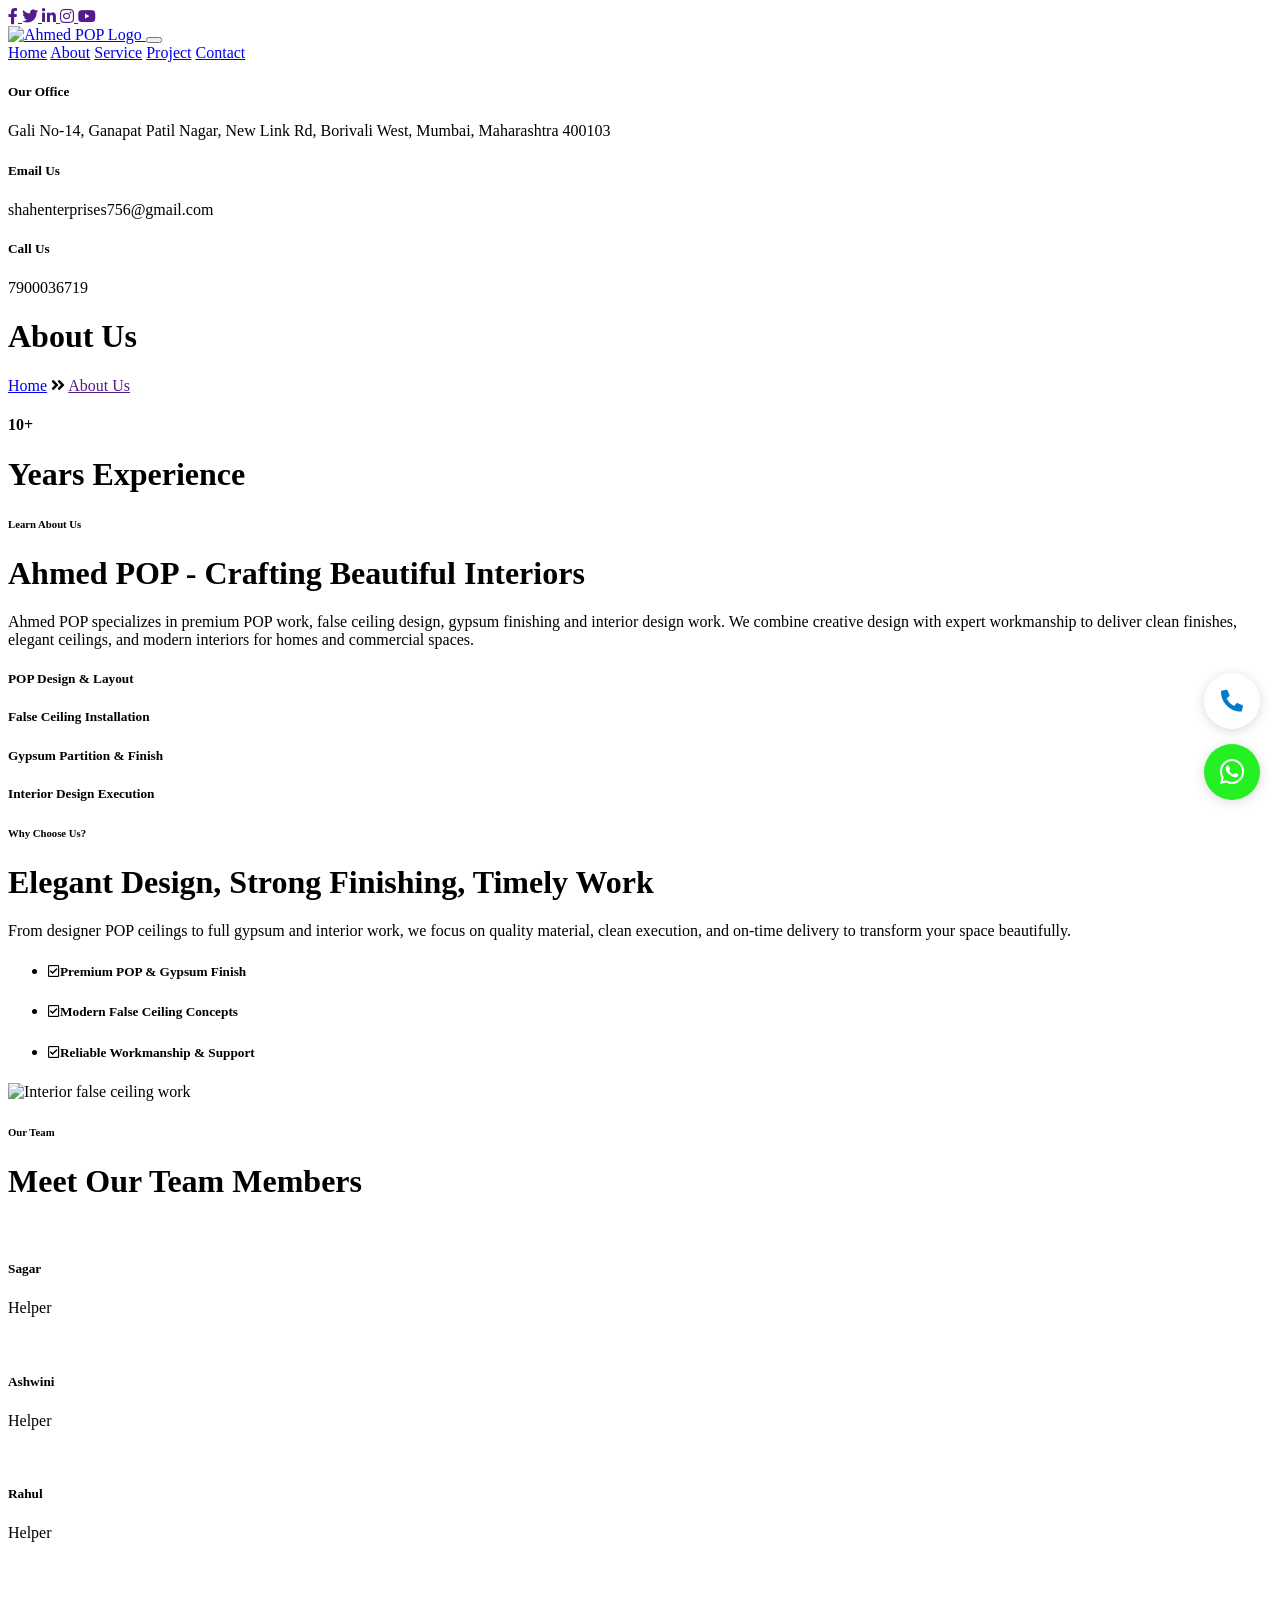
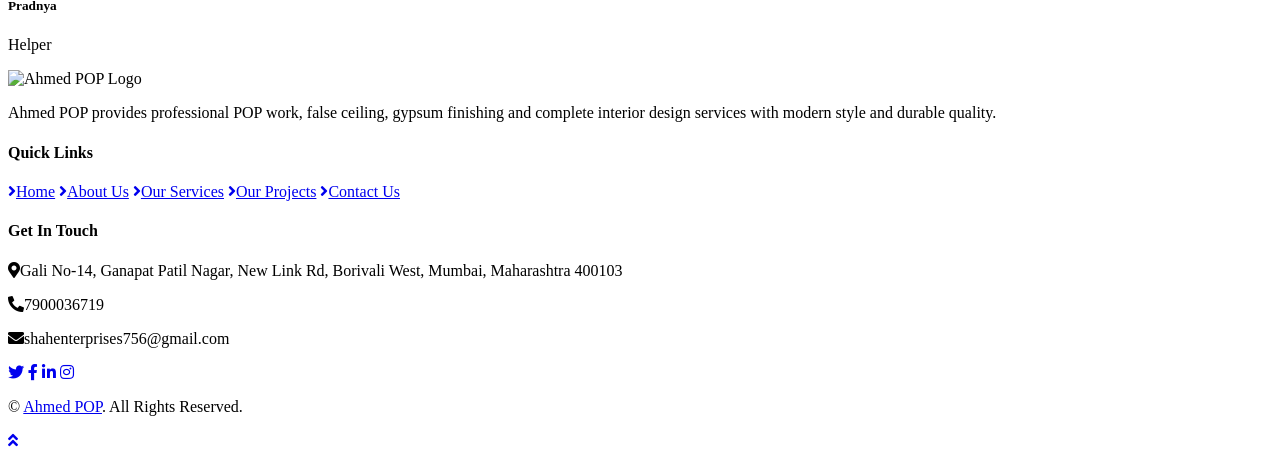
==== about.html @ 36db4726 "Add files via upload" ====
<!DOCTYPE html>
<html lang="en">

<head>
    <meta charset="utf-8">
    <title>About Us | Ahmed POP</title>
    <meta content="width=device-width, initial-scale=1.0" name="viewport">
    <meta content="Ahmed POP, POP contractor Mumbai, false ceiling work, gypsum work, interior design" name="keywords">
    <meta content="Learn about Ahmed POP - experienced POP, false ceiling, gypsum and interior design professionals in Mumbai." name="description">

    <!-- Favicon -->
    <link href="img/favicon.ico" rel="icon">

    <!-- Google Web Fonts -->
    <link href="https://fonts.googleapis.com/css2?family=Montserrat&family=Oswald:wght@400;500;600&display=swap" rel="stylesheet"> 

    <!-- Font Awesome -->
    <link href="https://cdnjs.cloudflare.com/ajax/libs/font-awesome/5.10.0/css/all.min.css" rel="stylesheet">

    <!-- Flaticon Font -->
    <link href="lib/flaticon/font/flaticon.css" rel="stylesheet">

    <!-- Libraries Stylesheet -->
    <link href="lib/owlcarousel/assets/owl.carousel.min.css" rel="stylesheet">
    <link href="lib/lightbox/css/lightbox.min.css" rel="stylesheet">

    <!-- Customized Bootstrap Stylesheet -->
    <link href="css/style.css" rel="stylesheet">
</head>

<body>
    <!-- Topbar Start -->
    <div class="container-fluid bg-dark py-3">
        <div class="container">
            <div class="row">
                <!-- <div class="col-md-6 text-center text-lg-left mb-2 mb-lg-0">
                    <div class="d-inline-flex align-items-center">
                        <a class="text-white pr-3" href="">FAQs</a>
                        <span class="text-white">|</span>
                        <a class="text-white px-3" href="">Help</a>
                        <span class="text-white">|</span>
                        <a class="text-white pl-3" href="">Support</a>
                    </div>
                </div> -->
                <div class="col-md-12 text-center text-lg-right">
                    <div class="d-inline-flex align-items-center">
                        <a class="text-white px-3" href="">
                            <i class="fab fa-facebook-f"></i>
                        </a>
                        <a class="text-white px-3" href="">
                            <i class="fab fa-twitter"></i>
                        </a>
                        <a class="text-white px-3" href="">
                            <i class="fab fa-linkedin-in"></i>
                        </a>
                        <a class="text-white px-3" href="">
                            <i class="fab fa-instagram"></i>
                        </a>
                        <a class="text-white pl-3" href="">
                            <i class="fab fa-youtube"></i>
                        </a>
                    </div>
                </div>
            </div>
        </div>
    </div>
    <!-- Topbar End -->


    <!-- Navbar Start -->
    <div class="container-fluid position-relative nav-bar p-0">
        <div class="container position-relative" style="z-index: 9;">
            <nav class="navbar navbar-expand-lg bg-secondary navbar-dark py-3 py-lg-0 pl-3 pl-lg-5">
                <a href="index.html" class="navbar-brand d-flex align-items-center">
                    <img src="img/pop_logo.png" alt="Ahmed POP Logo" class="site-logo">
                </a>
                <button type="button" class="navbar-toggler" data-toggle="collapse" data-target="#navbarCollapse">
                    <span class="navbar-toggler-icon"></span>
                </button>
                <div class="collapse navbar-collapse justify-content-between px-3" id="navbarCollapse">
                    <div class="navbar-nav ml-auto py-0">
                        <a href="index.html" class="nav-item nav-link">Home</a>
                        <a href="about.html" class="nav-item nav-link active">About</a>
                        <a href="service.html" class="nav-item nav-link">Service</a>
                        <a href="project.html" class="nav-item nav-link">Project</a>
                        <!-- <div class="nav-item dropdown">
                            <a href="#" class="nav-link dropdown-toggle" data-toggle="dropdown">Pages</a>
                            <div class="dropdown-menu rounded-0 m-0">
                                <a href="blog.html" class="dropdown-item">Blog Grid</a>
                                <a href="single.html" class="dropdown-item">Blog Detail</a>
                            </div>
                        </div> -->
                        <a href="contact.html" class="nav-item nav-link">Contact</a>
                    </div>
                </div>
            </nav>
        </div>
    </div>
    <!-- Navbar End -->


    <!-- Under Nav Start -->
    <div class="container-fluid bg-white py-3">
        <div class="container">
            <div class="row">
                <div class="col-lg-4 text-left mb-3 mb-lg-0">
                    <div class="d-inline-flex text-left">
                        <h1 class="flaticon-office font-weight-normal text-primary m-0 mr-3"></h1>
                        <div class="d-flex flex-column">
                            <h5>Our Office</h5>
                            <p class="m-0">Gali No-14, Ganapat Patil Nagar, New Link Rd, Borivali West, Mumbai, Maharashtra 400103</p>
                        </div>
                    </div>
                </div>
                <div class="col-lg-4 text-left text-lg-center mb-3 mb-lg-0">
                    <div class="d-inline-flex text-left">
                        <h1 class="flaticon-email font-weight-normal text-primary m-0 mr-3"></h1>
                        <div class="d-flex flex-column">
                            <h5>Email Us</h5>
                            <p class="m-0">shahenterprises756@gmail.com</p>
                        </div>
                    </div>
                </div>
                <div class="col-lg-4 text-left text-lg-right mb-3 mb-lg-0">
                    <div class="d-inline-flex text-left">
                        <h1 class="flaticon-telephone font-weight-normal text-primary m-0 mr-3"></h1>
                        <div class="d-flex flex-column">
                            <h5>Call Us</h5>
                            <p class="m-0">7900036719</p>
                        </div>
                    </div>
                </div>
            </div>
        </div>
    </div>
    <!-- Under Nav End -->


    <!-- Page Header Start -->
    <div class="container-fluid bg-secondary py-5">
        <div class="container py-5">
            <div class="row align-items-center py-4">
                <div class="col-md-6 text-center text-md-left">
                    <h1 class="mb-4 mb-md-0 text-primary text-uppercase">About Us</h1>
                </div>
                <div class="col-md-6 text-center text-md-right">
                    <div class="d-inline-flex align-items-center">
                        <a class="btn btn-outline-primary" href="index.html">Home</a>
                        <i class="fas fa-angle-double-right text-primary mx-2"></i>
                        <a class="btn btn-outline-primary disabled" href="">About Us</a>
                    </div>
                </div>
            </div>
        </div>
    </div>
    <!-- Page Header Start -->


    <!-- About Start -->
    <div class="container-fluid bg-light">
        <div class="container">
            <div class="row">
                <div class="col-lg-5">
                    <div class="d-flex flex-column align-items-center justify-content-center bg-primary h-100 py-5 px-3">
                        <i class="flaticon-brickwall display-1 font-weight-normal text-secondary mb-3"></i>
                        <h4 class="display-3 mb-3">10+</h4>
                        <h1 class="m-0">Years Experience</h1>
                    </div>
                </div>
                <div class="col-lg-7 m-0 my-lg-5 pt-5 pb-5 pb-lg-2 pl-lg-5">
                    <h6 class="text-primary font-weight-normal text-uppercase mb-3">Learn About Us</h6>
                    <h1 class="mb-4 section-title">Ahmed POP - Crafting Beautiful Interiors</h1>
                    <p>Ahmed POP specializes in premium POP work, false ceiling design, gypsum finishing and interior design work. We combine creative design with expert workmanship to deliver clean finishes, elegant ceilings, and modern interiors for homes and commercial spaces.</p>
                    <div class="row py-2">
                        <div class="col-sm-6">
                            <div class="d-flex align-items-center mb-4">
                                <h1 class="flaticon-house font-weight-normal text-primary m-0 mr-3"></h1>
                                <h5 class="text-truncate m-0">POP Design & Layout</h5>
                            </div>
                        </div>
                        <div class="col-sm-6">
                            <div class="d-flex align-items-center mb-4">
                                <h1 class="flaticon-stairs font-weight-normal text-primary m-0 mr-3"></h1>
                                <h5 class="text-truncate m-0">False Ceiling Installation</h5>
                            </div>
                        </div>
                        <div class="col-sm-6">
                            <div class="d-flex align-items-center mb-4">
                                <h1 class="flaticon-office font-weight-normal text-primary m-0 mr-3"></h1>
                                <h5 class="text-truncate m-0">Gypsum Partition & Finish</h5>
                            </div>
                        </div>
                        <div class="col-sm-6">
                            <div class="d-flex align-items-center mb-4">
                                <h1 class="flaticon-living-room font-weight-normal text-primary m-0 mr-3"></h1>
                                <h5 class="text-truncate m-0">Interior Design Execution</h5>
                            </div>
                        </div>
                    </div>
                </div>
            </div>
        </div>
    </div>
    <!-- About End -->


    <!-- Features Start -->
    <div class="container-fluid bg-white">
        <div class="container">
            <div class="row">
                <div class="col-lg-7 mt-5 py-5 pr-lg-5">
                    <h6 class="text-primary font-weight-normal text-uppercase mb-3">Why Choose Us?</h6>
                    <h1 class="mb-4 section-title">Elegant Design, Strong Finishing, Timely Work</h1>
                    <p class="mb-4">From designer POP ceilings to full gypsum and interior work, we focus on quality material, clean execution, and on-time delivery to transform your space beautifully.</p>
                    <ul class="list-inline">
                        <li><h5><i class="far fa-check-square text-primary mr-3"></i>Premium POP & Gypsum Finish</h5></li>
                        <li><h5><i class="far fa-check-square text-primary mr-3"></i>Modern False Ceiling Concepts</h5></li>
                        <li><h5><i class="far fa-check-square text-primary mr-3"></i>Reliable Workmanship & Support</h5></li>
                    </ul>
                    <!-- <a href="" class="btn btn-primary mt-3 py-2 px-4">View More</a> -->
                </div>
                <div class="col-lg-5">
                    <div class="d-flex flex-column align-items-center justify-content-center h-100 overflow-hidden">
                        <img class="h-100" src="img/pop13.webp" alt="Interior false ceiling work">
                    </div>
                </div>
            </div>
        </div>
    </div>
    <!-- Features End -->


    <!-- Team Start -->
    <div class="container-fluid bg-light">
        <div class="container">
            <div class="row">
                <div class="col-md-4 col-sm-6">
                    <div class="py-5 px-4 h-100 bg-primary d-flex flex-column align-items-center justify-content-center">
                        <h6 class="text-white font-weight-normal text-uppercase mb-3">Our Team</h6>
                        <h1 class="mb-0 text-center">Meet Our Team Members</h1>
                    </div>
                </div>
                <div class="col-md-8 col-sm-6 p-0 py-sm-5">
                    <div class="owl-carousel team-carousel position-relative p-0 py-sm-5">
                        <div class="team d-flex flex-column text-center mx-3">
                            <div class="position-relative">
                                <img class="img-fluid w-100" src="img/team-1.jpg" alt="">
                                <div class="team-social d-flex align-items-center justify-content-center w-100 h-100 position-absolute">
                                    <!-- <a class="btn btn-outline-primary text-center mr-2 px-0" style="width: 38px; height: 38px;" href="#"><i class="fab fa-twitter"></i></a> -->
                                    <!-- <a class="btn btn-outline-primary text-center mr-2 px-0" style="width: 38px; height: 38px;" href="#"><i class="fab fa-facebook-f"></i></a> -->
                                    <!-- <a class="btn btn-outline-primary text-center px-0" style="width: 38px; height: 38px;" href="#"><i class="fab fa-linkedin-in"></i></a> -->
                                </div>
                            </div>
                            <div class="d-flex flex-column bg-secondary text-center py-3">
                                <h5 class="text-white">Sagar</h5>
                                <p class="m-0">Helper</p>
                            </div>
                        </div>
                        <div class="team d-flex flex-column text-center mx-3">
                            <div class="position-relative">
                                <img class="img-fluid w-100" src="img/team-2.jpg" alt="">
                                <div class="team-social d-flex align-items-center justify-content-center w-100 h-100 position-absolute">
                                    <!-- <a class="btn btn-outline-primary text-center mr-2 px-0" style="width: 38px; height: 38px;" href="#"><i class="fab fa-twitter"></i></a> -->
                                    <!-- <a class="btn btn-outline-primary text-center mr-2 px-0" style="width: 38px; height: 38px;" href="#"><i class="fab fa-facebook-f"></i></a> -->
                                    <!-- <a class="btn btn-outline-primary text-center px-0" style="width: 38px; height: 38px;" href="#"><i class="fab fa-linkedin-in"></i></a> -->
                                </div>
                            </div>
                            <div class="d-flex flex-column bg-secondary text-center py-3">
                                <h5 class="text-white">Ashwini</h5>
                                <p class="m-0">Helper</p>
                            </div>
                        </div>
                        <div class="team d-flex flex-column text-center mx-3">
                            <div class="position-relative">
                                <img class="img-fluid w-100" src="img/team-3.jpg" alt="">
                                <div class="team-social d-flex align-items-center justify-content-center w-100 h-100 position-absolute">
                                    <!-- <a class="btn btn-outline-primary text-center mr-2 px-0" style="width: 38px; height: 38px;" href="#"><i class="fab fa-twitter"></i></a> -->
                                    <!-- <a class="btn btn-outline-primary text-center mr-2 px-0" style="width: 38px; height: 38px;" href="#"><i class="fab fa-facebook-f"></i></a> -->
                                    <!-- <a class="btn btn-outline-primary text-center px-0" style="width: 38px; height: 38px;" href="#"><i class="fab fa-linkedin-in"></i></a> -->
                                </div>
                            </div>
                            <div class="d-flex flex-column bg-secondary text-center py-3">
                                <h5 class="text-white">Rahul</h5>
                                <p class="m-0">Helper</p>
                            </div>
                        </div>
                        <div class="team d-flex flex-column text-center mx-3">
                            <div class="position-relative">
                                <img class="img-fluid w-100" src="img/team-4.jpg" alt="">
                                <div class="team-social d-flex align-items-center justify-content-center w-100 h-100 position-absolute">
                                    <!-- <a class="btn btn-outline-primary text-center mr-2 px-0" style="width: 38px; height: 38px;" href="#"><i class="fab fa-twitter"></i></a> -->
                                    <!-- <a class="btn btn-outline-primary text-center mr-2 px-0" style="width: 38px; height: 38px;" href="#"><i class="fab fa-facebook-f"></i></a> -->
                                    <!-- <a class="btn btn-outline-primary text-center px-0" style="width: 38px; height: 38px;" href="#"><i class="fab fa-linkedin-in"></i></a> -->
                                </div>
                            </div>
                            <div class="d-flex flex-column bg-secondary text-center py-3">
                                <h5 class="text-white">Pradnya</h5>
                                <p class="m-0">Helper</p>
                            </div>
                        </div>
                    </div>
                </div>
            </div>
        </div>
    </div>
    <!-- Team End -->


    <!-- Footer Start -->
    <div class="container-fluid bg-dark text-white py-5 px-sm-3 px-md-5">
        <div class="row pt-5">
            
            
            <div class="col-lg-4 col-md-6 mb-5">
                <div class="mb-3">
                    <img src="img/pop_logo.png" alt="Ahmed POP Logo" class="footer-logo">
                </div>
                <p class="text-white">Ahmed POP provides professional POP work, false ceiling, gypsum finishing and complete interior design services with modern style and durable quality.</p>
            </div>
            <div class="col-lg-4 col-md-6 mb-5">
                <h4 class="text-primary mb-4">Quick Links</h4>
                <div class="d-flex flex-column justify-content-start">
                    <a class="text-white mb-2" href="index.html"><i class="fa fa-angle-right mr-2"></i>Home</a>
                    <a class="text-white mb-2" href="about.html"><i class="fa fa-angle-right mr-2"></i>About Us</a>
                    <a class="text-white mb-2" href="service.html"><i class="fa fa-angle-right mr-2"></i>Our Services</a>
                    <a class="text-white mb-2" href="project.html"><i class="fa fa-angle-right mr-2"></i>Our Projects</a>
                    <a class="text-white" href="contact.html"><i class="fa fa-angle-right mr-2"></i>Contact Us</a>
                </div>
            </div>
            <div class="col-lg-4 col-md-6 mb-5">
                <h4 class="text-primary mb-4">Get In Touch</h4>
                <p><i class="fa fa-map-marker-alt mr-2"></i>Gali No-14, Ganapat Patil Nagar, New Link Rd, Borivali West, Mumbai, Maharashtra 400103</p>
                <p><i class="fa fa-phone-alt mr-2"></i>7900036719</p>
                <p><i class="fa fa-envelope mr-2"></i>shahenterprises756@gmail.com</p>
                <div class="d-flex justify-content-start mt-4">
                    <a class="btn btn-outline-light rounded-circle text-center mr-2 px-0" style="width: 38px; height: 38px;" href="#"><i class="fab fa-twitter"></i></a>
                    <a class="btn btn-outline-light rounded-circle text-center mr-2 px-0" style="width: 38px; height: 38px;" href="#"><i class="fab fa-facebook-f"></i></a>
                    <a class="btn btn-outline-light rounded-circle text-center mr-2 px-0" style="width: 38px; height: 38px;" href="#"><i class="fab fa-linkedin-in"></i></a>
                    <a class="btn btn-outline-light rounded-circle text-center mr-2 px-0" style="width: 38px; height: 38px;" href="#"><i class="fab fa-instagram"></i></a>
                </div>
            </div>
        </div>
        <div class="container border-top border-secondary pt-5">
            <p class="m-0 text-center text-white">
                &copy; <a class="text-white font-weight-bold" href="#">Ahmed POP</a>. All Rights Reserved.
            </p>
        </div>
    </div>
    <!-- Footer End -->


    <!-- Back to Top -->
    <a href="#" class="btn btn-lg btn-primary back-to-top" style="background-color: #fff !important;"><i class="fa fa-angle-double-up"></i></a>


    <!-- JavaScript Libraries -->
    <script src="https://code.jquery.com/jquery-3.4.1.min.js"></script>
    <script src="https://stackpath.bootstrapcdn.com/bootstrap/4.4.1/js/bootstrap.bundle.min.js"></script>
    <script src="lib/easing/easing.min.js"></script>
    <script src="lib/owlcarousel/owl.carousel.min.js"></script>
    <script src="lib/isotope/isotope.pkgd.min.js"></script>
    <script src="lib/lightbox/js/lightbox.min.js"></script>

    <!-- Contact Javascript File -->
    <script src="mail/jqBootstrapValidation.min.js"></script>
    <script src="mail/contact.js"></script>

    <!-- Template Javascript -->
    <script src="js/main.js"></script>

    <!-- Floating Action Buttons -->
    <div style="position: fixed; bottom: 100px; right: 20px; z-index: 9999; display: flex; flex-direction: column; gap: 15px;">
        <a href="tel:7900036719" style="width: 56px; height: 56px; background: #fff; border-radius: 50%; display: flex; align-items: center; justify-content: center; box-shadow: 0 2px 12px rgba(0, 0, 0, 0.15); transition: all 0.3s ease; text-decoration: none;" onmouseover="this.style.boxShadow='0 4px 20px rgba(0, 0, 0, 0.25)'; this.style.transform='translateY(-2px)';" onmouseout="this.style.boxShadow='0 2px 12px rgba(0, 0, 0, 0.15)'; this.style.transform='translateY(0)';">
            <i class="fas fa-phone-alt" style="color: #037bc9; font-size: 22px;"></i>
        </a>
        <a href="https://wa.me/917900036719" target="_blank" style="width: 56px; height: 56px; background: hsl(120, 87%, 54%); border-radius: 50%; display: flex; align-items: center; justify-content: center; box-shadow: 0 2px 12px rgba(0, 0, 0, 0.15); transition: all 0.3s ease; text-decoration: none;" onmouseover="this.style.boxShadow='0 4px 20px rgba(0, 0, 0, 0.25)'; this.style.transform='translateY(-2px)';" onmouseout="this.style.boxShadow='0 2px 12px rgba(0, 0, 0, 0.15)'; this.style.transform='translateY(0)';">
            <i class="fab fa-whatsapp" style="color: hsl(0, 0%, 100%) !important; font-size: 28px;"></i>
        </a>
    </div>
</body>

</html>
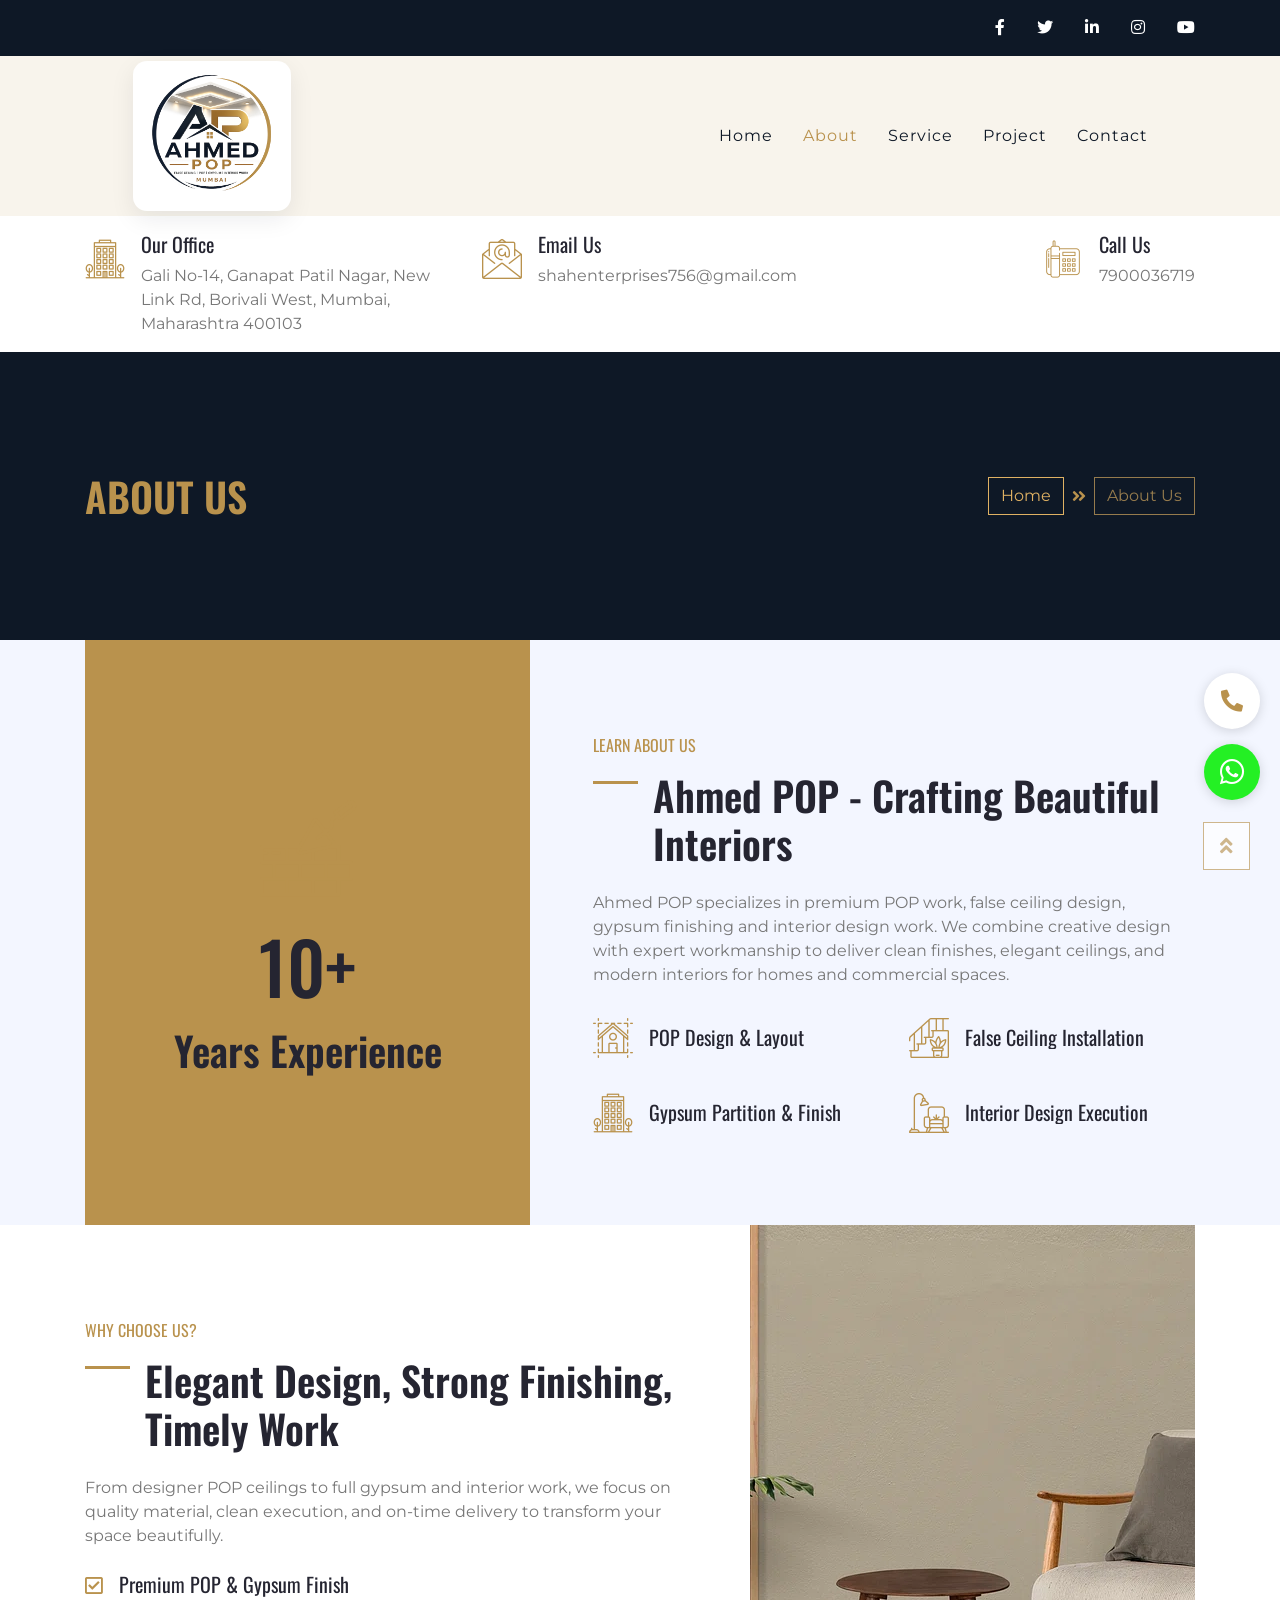
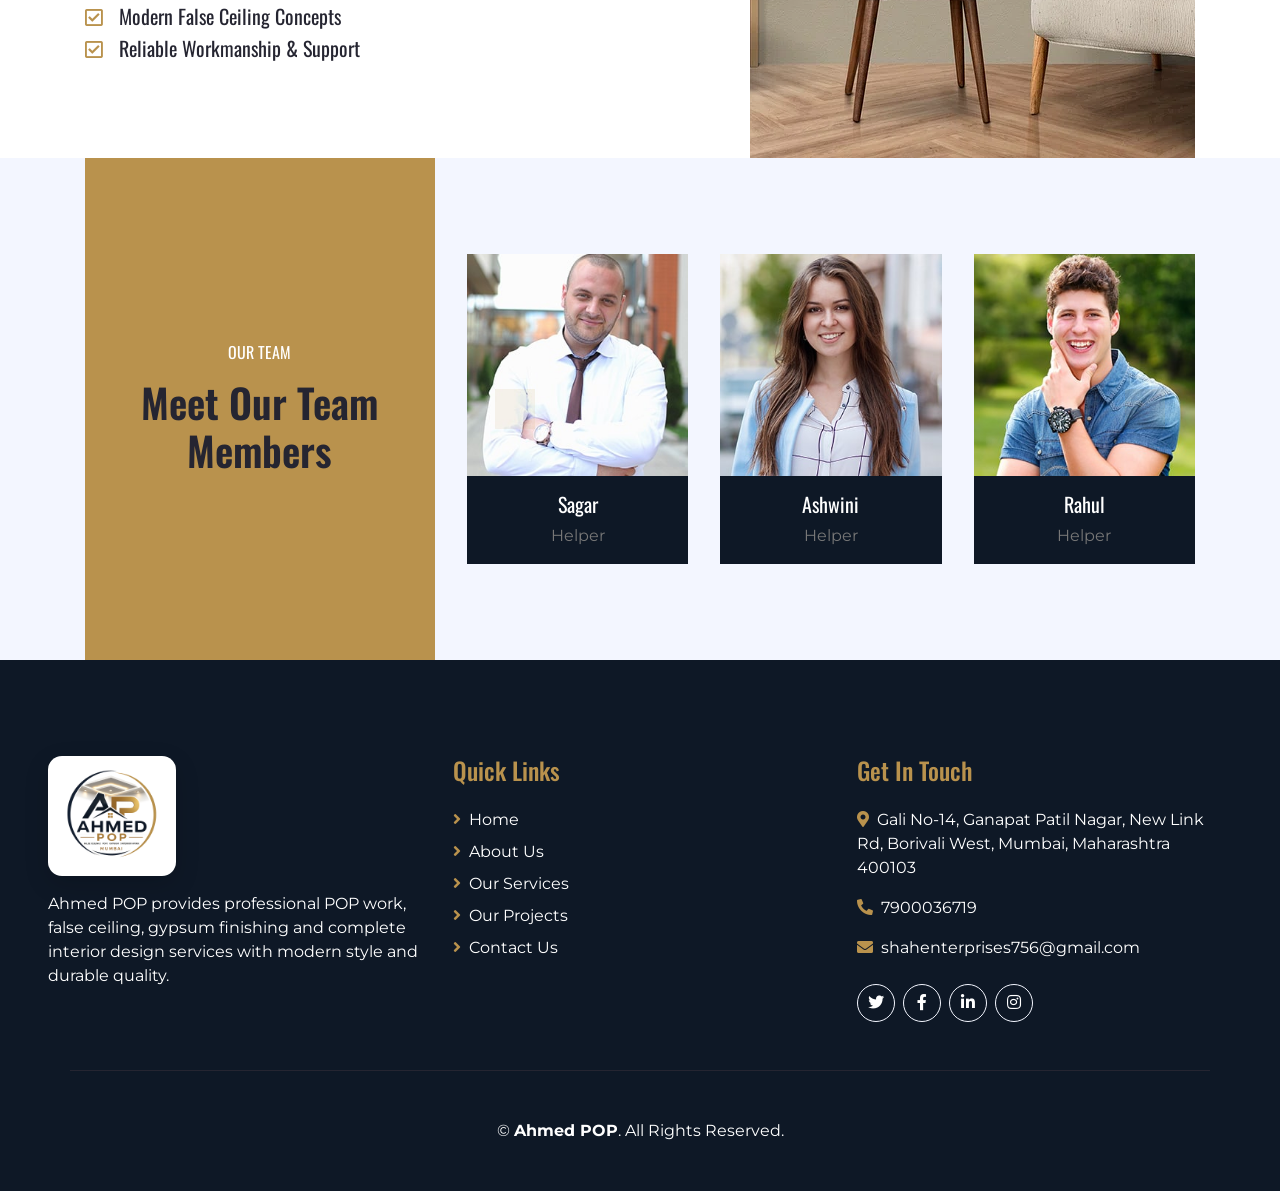
==== commit ea13f098: "Update about.html" ====
--- a/about.html
+++ b/about.html
@@ -373,10 +373,10 @@
         <a href="tel:7900036719" style="width: 56px; height: 56px; background: #fff; border-radius: 50%; display: flex; align-items: center; justify-content: center; box-shadow: 0 2px 12px rgba(0, 0, 0, 0.15); transition: all 0.3s ease; text-decoration: none;" onmouseover="this.style.boxShadow='0 4px 20px rgba(0, 0, 0, 0.25)'; this.style.transform='translateY(-2px)';" onmouseout="this.style.boxShadow='0 2px 12px rgba(0, 0, 0, 0.15)'; this.style.transform='translateY(0)';">
             <i class="fas fa-phone-alt" style="color: #037bc9; font-size: 22px;"></i>
         </a>
-        <a href="https://wa.me/917900036719" target="_blank" style="width: 56px; height: 56px; background: hsl(120, 87%, 54%); border-radius: 50%; display: flex; align-items: center; justify-content: center; box-shadow: 0 2px 12px rgba(0, 0, 0, 0.15); transition: all 0.3s ease; text-decoration: none;" onmouseover="this.style.boxShadow='0 4px 20px rgba(0, 0, 0, 0.25)'; this.style.transform='translateY(-2px)';" onmouseout="this.style.boxShadow='0 2px 12px rgba(0, 0, 0, 0.15)'; this.style.transform='translateY(0)';">
+        <a href="https://wa.me/917900036719?text=Hello%20I%20am%20looking%20for%20POP%20and%20False%20Ceiling%20work%20in%20Mumbai.%20Please%20share%20details%20and%20quotation." target="_blank" style="width: 56px; height: 56px; background: hsl(120, 87%, 54%); border-radius: 50%; display: flex; align-items: center; justify-content: center; box-shadow: 0 2px 12px rgba(0, 0, 0, 0.15); transition: all 0.3s ease; text-decoration: none;" onmouseover="this.style.boxShadow='0 4px 20px rgba(0, 0, 0, 0.25)'; this.style.transform='translateY(-2px)';" onmouseout="this.style.boxShadow='0 2px 12px rgba(0, 0, 0, 0.15)'; this.style.transform='translateY(0)';">
             <i class="fab fa-whatsapp" style="color: hsl(0, 0%, 100%) !important; font-size: 28px;"></i>
         </a>
     </div>
 </body>
 
-</html>+</html>
--- a/css/style.css
+++ b/css/style.css
@@ -0,0 +1,9956 @@
+/******* Bootstrap Theming ********/
+/*!
+ * Bootstrap v4.5.3 (https://getbootstrap.com/)
+ * Copyright 2011-2020 The Bootstrap Authors
+ * Copyright 2011-2020 Twitter, Inc.
+ * Licensed under MIT (https://github.com/twbs/bootstrap/blob/main/LICENSE)
+ */
+:root {
+  --blue: #007bff;
+  --indigo: #6610f2;
+  --purple: #6f42c1;
+  --pink: #e83e8c;
+  --red: #dc3545;
+  --orange: #fd7e14;
+  --yellow: #ffc107;
+  --green: #28a745;
+  --teal: #20c997;
+  --cyan: #17a2b8;
+  --white: #fff;
+  --gray: #6c757d;
+  --gray-dark: #343a40;
+  --primary: #B9924D;
+  --secondary: #0E1826;
+  --success: #28a745;
+  --info: #17a2b8;
+  --warning: #ffc107;
+  --danger: #dc3545;
+  --light: #F8F4EC;
+  --dark: #181818;
+  --breakpoint-xs: 0;
+  --breakpoint-sm: 576px;
+  --breakpoint-md: 768px;
+  --breakpoint-lg: 992px;
+  --breakpoint-xl: 1200px;
+  --font-family-sans-serif: "Montserrat", sans-serif;
+  --font-family-monospace: SFMono-Regular, Menlo, Monaco, Consolas, "Liberation Mono", "Courier New", monospace;
+}
+
+*,
+*::before,
+*::after {
+  box-sizing: border-box;
+}
+
+html {
+  font-family: sans-serif;
+  line-height: 1.15;
+  -webkit-text-size-adjust: 100%;
+  -webkit-tap-highlight-color: rgba(0, 0, 0, 0);
+}
+
+article, aside, figcaption, figure, footer, header, hgroup, main, nav, section {
+  display: block;
+}
+
+body {
+  margin: 0;
+  font-family: "Montserrat", sans-serif;
+  font-size: 1rem;
+  font-weight: 400;
+  line-height: 1.5;
+  color: #777777;
+  text-align: left;
+  background-color: #fff;
+}
+
+[tabindex="-1"]:focus:not(:focus-visible) {
+  outline: 0 !important;
+}
+
+hr {
+  box-sizing: content-box;
+  height: 0;
+  overflow: visible;
+}
+
+h1, h2, h3, h4, h5, h6 {
+  margin-top: 0;
+  margin-bottom: 0.5rem;
+}
+
+p {
+  margin-top: 0;
+  margin-bottom: 1rem;
+}
+
+abbr[title],
+abbr[data-original-title] {
+  text-decoration: underline;
+  text-decoration: underline dotted;
+  cursor: help;
+  border-bottom: 0;
+  text-decoration-skip-ink: none;
+}
+
+address {
+  margin-bottom: 1rem;
+  font-style: normal;
+  line-height: inherit;
+}
+
+ol,
+ul,
+dl {
+  margin-top: 0;
+  margin-bottom: 1rem;
+}
+
+ol ol,
+ul ul,
+ol ul,
+ul ol {
+  margin-bottom: 0;
+}
+
+dt {
+  font-weight: 700;
+}
+
+dd {
+  margin-bottom: .5rem;
+  margin-left: 0;
+}
+
+blockquote {
+  margin: 0 0 1rem;
+}
+
+b,
+strong {
+  font-weight: bolder;
+}
+
+small {
+  font-size: 80%;
+}
+
+sub,
+sup {
+  position: relative;
+  font-size: 75%;
+  line-height: 0;
+  vertical-align: baseline;
+}
+
+sub {
+  bottom: -.25em;
+}
+
+sup {
+  top: -.5em;
+}
+
+a {
+  color: #DFB163;
+  text-decoration: none;
+  background-color: transparent;
+}
+
+a:hover {
+  color: #cc902a;
+  text-decoration: underline;
+}
+
+a:not([href]):not([class]) {
+  color: inherit;
+  text-decoration: none;
+}
+
+a:not([href]):not([class]):hover {
+  color: inherit;
+  text-decoration: none;
+}
+
+pre,
+code,
+kbd,
+samp {
+  font-family: SFMono-Regular, Menlo, Monaco, Consolas, "Liberation Mono", "Courier New", monospace;
+  font-size: 1em;
+}
+
+pre {
+  margin-top: 0;
+  margin-bottom: 1rem;
+  overflow: auto;
+  -ms-overflow-style: scrollbar;
+}
+
+figure {
+  margin: 0 0 1rem;
+}
+
+img {
+  vertical-align: middle;
+  border-style: none;
+}
+
+svg {
+  overflow: hidden;
+  vertical-align: middle;
+}
+
+table {
+  border-collapse: collapse;
+}
+
+caption {
+  padding-top: 0.75rem;
+  padding-bottom: 0.75rem;
+  color: #6c757d;
+  text-align: left;
+  caption-side: bottom;
+}
+
+th {
+  text-align: inherit;
+  text-align: -webkit-match-parent;
+}
+
+label {
+  display: inline-block;
+  margin-bottom: 0.5rem;
+}
+
+button {
+  border-radius: 0;
+}
+
+button:focus {
+  outline: 1px dotted;
+  outline: 5px auto -webkit-focus-ring-color;
+}
+
+input,
+button,
+select,
+optgroup,
+textarea {
+  margin: 0;
+  font-family: inherit;
+  font-size: inherit;
+  line-height: inherit;
+}
+
+button,
+input {
+  overflow: visible;
+}
+
+button,
+select {
+  text-transform: none;
+}
+
+[role="button"] {
+  cursor: pointer;
+}
+
+select {
+  word-wrap: normal;
+}
+
+button,
+[type="button"],
+[type="reset"],
+[type="submit"] {
+  -webkit-appearance: button;
+}
+
+button:not(:disabled),
+[type="button"]:not(:disabled),
+[type="reset"]:not(:disabled),
+[type="submit"]:not(:disabled) {
+  cursor: pointer;
+}
+
+button::-moz-focus-inner,
+[type="button"]::-moz-focus-inner,
+[type="reset"]::-moz-focus-inner,
+[type="submit"]::-moz-focus-inner {
+  padding: 0;
+  border-style: none;
+}
+
+input[type="radio"],
+input[type="checkbox"] {
+  box-sizing: border-box;
+  padding: 0;
+}
+
+textarea {
+  overflow: auto;
+  resize: vertical;
+}
+
+fieldset {
+  min-width: 0;
+  padding: 0;
+  margin: 0;
+  border: 0;
+}
+
+legend {
+  display: block;
+  width: 100%;
+  max-width: 100%;
+  padding: 0;
+  margin-bottom: .5rem;
+  font-size: 1.5rem;
+  line-height: inherit;
+  color: inherit;
+  white-space: normal;
+}
+
+
+
+
+
+@media (max-width: 1200px) {
+  legend {
+    font-size: calc(1.275rem + 0.3vw) ;
+  }
+}
+
+progress {
+  vertical-align: baseline;
+}
+
+[type="number"]::-webkit-inner-spin-button,
+[type="number"]::-webkit-outer-spin-button {
+  height: auto;
+}
+
+[type="search"] {
+  outline-offset: -2px;
+  -webkit-appearance: none;
+}
+
+[type="search"]::-webkit-search-decoration {
+  -webkit-appearance: none;
+}
+
+::-webkit-file-upload-button {
+  font: inherit;
+  -webkit-appearance: button;
+}
+
+output {
+  display: inline-block;
+}
+
+summary {
+  display: list-item;
+  cursor: pointer;
+}
+
+template {
+  display: none;
+}
+
+[hidden] {
+  display: none !important;
+}
+
+h1, h2, h3, h4, h5, h6,
+.h1, .h2, .h3, .h4, .h5, .h6 {
+  margin-bottom: 0.5rem;
+  font-family: "Oswald", sans-serif;
+  font-weight: 500;
+  line-height: 1.2;
+  color: #252531;
+}
+
+h1, .h1 {
+  font-size: 2.5rem;
+}
+
+@media (max-width: 1200px) {
+  h1, .h1 {
+    font-size: calc(1.375rem + 1.5vw) ;
+  }
+}
+
+h2, .h2 {
+  font-size: 2rem;
+}
+
+@media (max-width: 1200px) {
+  h2, .h2 {
+    font-size: calc(1.325rem + 0.9vw) ;
+  }
+}
+
+h3, .h3 {
+  font-size: 1.75rem;
+}
+
+@media (max-width: 1200px) {
+  h3, .h3 {
+    font-size: calc(1.3rem + 0.6vw) ;
+  }
+}
+
+h4, .h4 {
+  font-size: 1.5rem;
+}
+
+@media (max-width: 1200px) {
+  h4, .h4 {
+    font-size: calc(1.275rem + 0.3vw) ;
+  }
+}
+
+h5, .h5 {
+  font-size: 1.25rem;
+}
+
+h6, .h6 {
+  font-size: 1rem;
+}
+
+.lead {
+  font-size: 1.25rem;
+  font-weight: 300;
+}
+
+.display-1 {
+  font-size: 6rem;
+  font-weight: 300;
+  line-height: 1.2;
+}
+
+@media (max-width: 1200px) {
+  .display-1 {
+    font-size: calc(1.725rem + 5.7vw) ;
+  }
+}
+
+.display-2 {
+  font-size: 5.5rem;
+  font-weight: 300;
+  line-height: 1.2;
+}
+
+@media (max-width: 1200px) {
+  .display-2 {
+    font-size: calc(1.675rem + 5.1vw) ;
+  }
+}
+
+.display-3 {
+  font-size: 4.5rem;
+  font-weight: 300;
+  line-height: 1.2;
+}
+
+@media (max-width: 1200px) {
+  .display-3 {
+    font-size: calc(1.575rem + 3.9vw) ;
+  }
+}
+
+.display-4 {
+  font-size: 3.5rem;
+  font-weight: 300;
+  line-height: 1.2;
+}
+
+@media (max-width: 1200px) {
+  .display-4 {
+    font-size: calc(1.475rem + 2.7vw) ;
+  }
+}
+
+hr {
+  margin-top: 1rem;
+  margin-bottom: 1rem;
+  border: 0;
+  border-top: 1px solid rgba(0, 0, 0, 0.1);
+}
+
+small,
+.small {
+  font-size: 80%;
+  font-weight: 400;
+}
+
+mark,
+.mark {
+  padding: 0.2em;
+  background-color: #fcf8e3;
+}
+
+.list-unstyled {
+  padding-left: 0;
+  list-style: none;
+}
+
+.list-inline {
+  padding-left: 0;
+  list-style: none;
+}
+
+.list-inline-item {
+  display: inline-block;
+}
+
+.list-inline-item:not(:last-child) {
+  margin-right: 0.5rem;
+}
+
+.initialism {
+  font-size: 90%;
+  text-transform: uppercase;
+}
+
+.blockquote {
+  margin-bottom: 1rem;
+  font-size: 1.25rem;
+}
+
+.blockquote-footer {
+  display: block;
+  font-size: 80%;
+  color: #6c757d;
+}
+
+.blockquote-footer::before {
+  content: "\2014\00A0";
+}
+
+.img-fluid {
+  max-width: 100%;
+  height: auto;
+}
+
+.img-thumbnail {
+  padding: 0.25rem;
+  background-color: #fff;
+  border: 1px solid #dee2e6;
+  max-width: 100%;
+  height: auto;
+}
+
+.figure {
+  display: inline-block;
+}
+
+.figure-img {
+  margin-bottom: 0.5rem;
+  line-height: 1;
+}
+
+.figure-caption {
+  font-size: 90%;
+  color: #6c757d;
+}
+
+code {
+  font-size: 87.5%;
+  color: #e83e8c;
+  word-wrap: break-word;
+}
+
+a > code {
+  color: inherit;
+}
+
+kbd {
+  padding: 0.2rem 0.4rem;
+  font-size: 87.5%;
+  color: #fff;
+  background-color: #212529;
+}
+
+kbd kbd {
+  padding: 0;
+  font-size: 100%;
+  font-weight: 700;
+}
+
+pre {
+  display: block;
+  font-size: 87.5%;
+  color: #212529;
+}
+
+pre code {
+  font-size: inherit;
+  color: inherit;
+  word-break: normal;
+}
+
+.pre-scrollable {
+  max-height: 340px;
+  overflow-y: scroll;
+}
+
+.container,
+.container-fluid,
+.container-sm,
+.container-md,
+.container-lg,
+.container-xl {
+  width: 100%;
+  padding-right: 15px;
+  padding-left: 15px;
+  margin-right: auto;
+  margin-left: auto;
+}
+
+
+.service-image {
+  height: 400px;  
+  object-fit: cover;
+  width: 100%;
+}
+
+
+@media (max-width: 768px) {
+  .service-image {
+    height: 310px;  
+  }
+}
+
+@media (min-width: 576px) {
+  .container, .container-sm {
+    max-width: 540px;
+  }
+}
+
+@media (min-width: 768px) {
+  .container, .container-sm, .container-md {
+    max-width: 720px;
+  }
+}
+
+@media (min-width: 992px) {
+  .container, .container-sm, .container-md, .container-lg {
+    max-width: 960px;
+  }
+}
+
+@media (min-width: 1200px) {
+  .container, .container-sm, .container-md, .container-lg, .container-xl {
+    max-width: 1140px;
+  }
+}
+
+.row {
+  display: flex;
+  flex-wrap: wrap;
+  margin-right: -15px;
+  margin-left: -15px;
+}
+
+.no-gutters {
+  margin-right: 0;
+  margin-left: 0;
+}
+
+.no-gutters > .col,
+.no-gutters > [class*="col-"] {
+  padding-right: 0;
+  padding-left: 0;
+}
+
+.col-1, .col-2, .col-3, .col-4, .col-5, .col-6, .col-7, .col-8, .col-9, .col-10, .col-11, .col-12, .col,
+.col-auto, .col-sm-1, .col-sm-2, .col-sm-3, .col-sm-4, .col-sm-5, .col-sm-6, .col-sm-7, .col-sm-8, .col-sm-9, .col-sm-10, .col-sm-11, .col-sm-12, .col-sm,
+.col-sm-auto, .col-md-1, .col-md-2, .col-md-3, .col-md-4, .col-md-5, .col-md-6, .col-md-7, .col-md-8, .col-md-9, .col-md-10, .col-md-11, .col-md-12, .col-md,
+.col-md-auto, .col-lg-1, .col-lg-2, .col-lg-3, .col-lg-4, .col-lg-5, .col-lg-6, .col-lg-7, .col-lg-8, .col-lg-9, .col-lg-10, .col-lg-11, .col-lg-12, .col-lg,
+.col-lg-auto, .col-xl-1, .col-xl-2, .col-xl-3, .col-xl-4, .col-xl-5, .col-xl-6, .col-xl-7, .col-xl-8, .col-xl-9, .col-xl-10, .col-xl-11, .col-xl-12, .col-xl,
+.col-xl-auto {
+  position: relative;
+  width: 100%;
+  padding-right: 15px;
+  padding-left: 15px;
+}
+
+.col {
+  flex-basis: 0;
+  flex-grow: 1;
+  max-width: 100%;
+}
+
+.row-cols-1 > * {
+  flex: 0 0 100%;
+  max-width: 100%;
+}
+
+.row-cols-2 > * {
+  flex: 0 0 50%;
+  max-width: 50%;
+}
+
+.row-cols-3 > * {
+  flex: 0 0 33.33333%;
+  max-width: 33.33333%;
+}
+
+.row-cols-4 > * {
+  flex: 0 0 25%;
+  max-width: 25%;
+}
+
+.row-cols-5 > * {
+  flex: 0 0 20%;
+  max-width: 20%;
+}
+
+.row-cols-6 > * {
+  flex: 0 0 16.66667%;
+  max-width: 16.66667%;
+}
+
+.col-auto {
+  flex: 0 0 auto;
+  width: auto;
+  max-width: 100%;
+}
+
+.col-1 {
+  flex: 0 0 8.33333%;
+  max-width: 8.33333%;
+}
+
+.col-2 {
+  flex: 0 0 16.66667%;
+  max-width: 16.66667%;
+}
+
+.col-3 {
+  flex: 0 0 25%;
+  max-width: 25%;
+}
+
+.col-4 {
+  flex: 0 0 33.33333%;
+  max-width: 33.33333%;
+}
+
+.col-5 {
+  flex: 0 0 41.66667%;
+  max-width: 41.66667%;
+}
+
+.col-6 {
+  flex: 0 0 50%;
+  max-width: 50%;
+}
+
+.col-7 {
+  flex: 0 0 58.33333%;
+  max-width: 58.33333%;
+}
+
+.col-8 {
+  flex: 0 0 66.66667%;
+  max-width: 66.66667%;
+}
+
+.col-9 {
+  flex: 0 0 75%;
+  max-width: 75%;
+}
+
+.col-10 {
+  flex: 0 0 83.33333%;
+  max-width: 83.33333%;
+}
+
+.col-11 {
+  flex: 0 0 91.66667%;
+  max-width: 91.66667%;
+}
+
+.col-12 {
+  flex: 0 0 100%;
+  max-width: 100%;
+}
+
+.order-first {
+  order: -1;
+}
+
+.order-last {
+  order: 13;
+}
+
+.order-0 {
+  order: 0;
+}
+
+.order-1 {
+  order: 1;
+}
+
+.order-2 {
+  order: 2;
+}
+
+.order-3 {
+  order: 3;
+}
+
+.order-4 {
+  order: 4;
+}
+
+.order-5 {
+  order: 5;
+}
+
+.order-6 {
+  order: 6;
+}
+
+.order-7 {
+  order: 7;
+}
+
+.order-8 {
+  order: 8;
+}
+
+.order-9 {
+  order: 9;
+}
+
+.order-10 {
+  order: 10;
+}
+
+.order-11 {
+  order: 11;
+}
+
+.order-12 {
+  order: 12;
+}
+
+.offset-1 {
+  margin-left: 8.33333%;
+}
+
+.offset-2 {
+  margin-left: 16.66667%;
+}
+
+.offset-3 {
+  margin-left: 25%;
+}
+
+.offset-4 {
+  margin-left: 33.33333%;
+}
+
+.offset-5 {
+  margin-left: 41.66667%;
+}
+
+.offset-6 {
+  margin-left: 50%;
+}
+
+.offset-7 {
+  margin-left: 58.33333%;
+}
+
+.offset-8 {
+  margin-left: 66.66667%;
+}
+
+.offset-9 {
+  margin-left: 75%;
+}
+
+.offset-10 {
+  margin-left: 83.33333%;
+}
+
+.offset-11 {
+  margin-left: 91.66667%;
+}
+
+@media (min-width: 576px) {
+  .col-sm {
+    flex-basis: 0;
+    flex-grow: 1;
+    max-width: 100%;
+  }
+  .row-cols-sm-1 > * {
+    flex: 0 0 100%;
+    max-width: 100%;
+  }
+  .row-cols-sm-2 > * {
+    flex: 0 0 50%;
+    max-width: 50%;
+  }
+  .row-cols-sm-3 > * {
+    flex: 0 0 33.33333%;
+    max-width: 33.33333%;
+  }
+  .row-cols-sm-4 > * {
+    flex: 0 0 25%;
+    max-width: 25%;
+  }
+  .row-cols-sm-5 > * {
+    flex: 0 0 20%;
+    max-width: 20%;
+  }
+  .row-cols-sm-6 > * {
+    flex: 0 0 16.66667%;
+    max-width: 16.66667%;
+  }
+  .col-sm-auto {
+    flex: 0 0 auto;
+    width: auto;
+    max-width: 100%;
+  }
+  .col-sm-1 {
+    flex: 0 0 8.33333%;
+    max-width: 8.33333%;
+  }
+  .col-sm-2 {
+    flex: 0 0 16.66667%;
+    max-width: 16.66667%;
+  }
+  .col-sm-3 {
+    flex: 0 0 25%;
+    max-width: 25%;
+  }
+  .col-sm-4 {
+    flex: 0 0 33.33333%;
+    max-width: 33.33333%;
+  }
+  .col-sm-5 {
+    flex: 0 0 41.66667%;
+    max-width: 41.66667%;
+  }
+  .col-sm-6 {
+    flex: 0 0 50%;
+    max-width: 50%;
+  }
+  .col-sm-7 {
+    flex: 0 0 58.33333%;
+    max-width: 58.33333%;
+  }
+  .col-sm-8 {
+    flex: 0 0 66.66667%;
+    max-width: 66.66667%;
+  }
+  .col-sm-9 {
+    flex: 0 0 75%;
+    max-width: 75%;
+  }
+  .col-sm-10 {
+    flex: 0 0 83.33333%;
+    max-width: 83.33333%;
+  }
+  .col-sm-11 {
+    flex: 0 0 91.66667%;
+    max-width: 91.66667%;
+  }
+  .col-sm-12 {
+    flex: 0 0 100%;
+    max-width: 100%;
+  }
+  .order-sm-first {
+    order: -1;
+  }
+  .order-sm-last {
+    order: 13;
+  }
+  .order-sm-0 {
+    order: 0;
+  }
+  .order-sm-1 {
+    order: 1;
+  }
+  .order-sm-2 {
+    order: 2;
+  }
+  .order-sm-3 {
+    order: 3;
+  }
+  .order-sm-4 {
+    order: 4;
+  }
+  .order-sm-5 {
+    order: 5;
+  }
+  .order-sm-6 {
+    order: 6;
+  }
+  .order-sm-7 {
+    order: 7;
+  }
+  .order-sm-8 {
+    order: 8;
+  }
+  .order-sm-9 {
+    order: 9;
+  }
+  .order-sm-10 {
+    order: 10;
+  }
+  .order-sm-11 {
+    order: 11;
+  }
+  .order-sm-12 {
+    order: 12;
+  }
+  .offset-sm-0 {
+    margin-left: 0;
+  }
+  .offset-sm-1 {
+    margin-left: 8.33333%;
+  }
+  .offset-sm-2 {
+    margin-left: 16.66667%;
+  }
+  .offset-sm-3 {
+    margin-left: 25%;
+  }
+  .offset-sm-4 {
+    margin-left: 33.33333%;
+  }
+  .offset-sm-5 {
+    margin-left: 41.66667%;
+  }
+  .offset-sm-6 {
+    margin-left: 50%;
+  }
+  .offset-sm-7 {
+    margin-left: 58.33333%;
+  }
+  .offset-sm-8 {
+    margin-left: 66.66667%;
+  }
+  .offset-sm-9 {
+    margin-left: 75%;
+  }
+  .offset-sm-10 {
+    margin-left: 83.33333%;
+  }
+  .offset-sm-11 {
+    margin-left: 91.66667%;
+  }
+}
+
+@media (min-width: 768px) {
+  .col-md {
+    flex-basis: 0;
+    flex-grow: 1;
+    max-width: 100%;
+  }
+  .row-cols-md-1 > * {
+    flex: 0 0 100%;
+    max-width: 100%;
+  }
+  .row-cols-md-2 > * {
+    flex: 0 0 50%;
+    max-width: 50%;
+  }
+  .row-cols-md-3 > * {
+    flex: 0 0 33.33333%;
+    max-width: 33.33333%;
+  }
+  .row-cols-md-4 > * {
+    flex: 0 0 25%;
+    max-width: 25%;
+  }
+  .row-cols-md-5 > * {
+    flex: 0 0 20%;
+    max-width: 20%;
+  }
+  .row-cols-md-6 > * {
+    flex: 0 0 16.66667%;
+    max-width: 16.66667%;
+  }
+  .col-md-auto {
+    flex: 0 0 auto;
+    width: auto;
+    max-width: 100%;
+  }
+  .col-md-1 {
+    flex: 0 0 8.33333%;
+    max-width: 8.33333%;
+  }
+  .col-md-2 {
+    flex: 0 0 16.66667%;
+    max-width: 16.66667%;
+  }
+  .col-md-3 {
+    flex: 0 0 25%;
+    max-width: 25%;
+  }
+  .col-md-4 {
+    flex: 0 0 33.33333%;
+    max-width: 33.33333%;
+  }
+  .col-md-5 {
+    flex: 0 0 41.66667%;
+    max-width: 41.66667%;
+  }
+  .col-md-6 {
+    flex: 0 0 50%;
+    max-width: 50%;
+  }
+  .col-md-7 {
+    flex: 0 0 58.33333%;
+    max-width: 58.33333%;
+  }
+  .col-md-8 {
+    flex: 0 0 66.66667%;
+    max-width: 66.66667%;
+  }
+  .col-md-9 {
+    flex: 0 0 75%;
+    max-width: 75%;
+  }
+  .col-md-10 {
+    flex: 0 0 83.33333%;
+    max-width: 83.33333%;
+  }
+  .col-md-11 {
+    flex: 0 0 91.66667%;
+    max-width: 91.66667%;
+  }
+  .col-md-12 {
+    flex: 0 0 100%;
+    max-width: 100%;
+  }
+  .order-md-first {
+    order: -1;
+  }
+  .order-md-last {
+    order: 13;
+  }
+  .order-md-0 {
+    order: 0;
+  }
+  .order-md-1 {
+    order: 1;
+  }
+  .order-md-2 {
+    order: 2;
+  }
+  .order-md-3 {
+    order: 3;
+  }
+  .order-md-4 {
+    order: 4;
+  }
+  .order-md-5 {
+    order: 5;
+  }
+  .order-md-6 {
+    order: 6;
+  }
+  .order-md-7 {
+    order: 7;
+  }
+  .order-md-8 {
+    order: 8;
+  }
+  .order-md-9 {
+    order: 9;
+  }
+  .order-md-10 {
+    order: 10;
+  }
+  .order-md-11 {
+    order: 11;
+  }
+  .order-md-12 {
+    order: 12;
+  }
+  .offset-md-0 {
+    margin-left: 0;
+  }
+  .offset-md-1 {
+    margin-left: 8.33333%;
+  }
+  .offset-md-2 {
+    margin-left: 16.66667%;
+  }
+  .offset-md-3 {
+    margin-left: 25%;
+  }
+  .offset-md-4 {
+    margin-left: 33.33333%;
+  }
+  .offset-md-5 {
+    margin-left: 41.66667%;
+  }
+  .offset-md-6 {
+    margin-left: 50%;
+  }
+  .offset-md-7 {
+    margin-left: 58.33333%;
+  }
+  .offset-md-8 {
+    margin-left: 66.66667%;
+  }
+  .offset-md-9 {
+    margin-left: 75%;
+  }
+  .offset-md-10 {
+    margin-left: 83.33333%;
+  }
+  .offset-md-11 {
+    margin-left: 91.66667%;
+  }
+}
+
+@media (min-width: 992px) {
+  .col-lg {
+    flex-basis: 0;
+    flex-grow: 1;
+    max-width: 100%;
+  }
+  .row-cols-lg-1 > * {
+    flex: 0 0 100%;
+    max-width: 100%;
+  }
+  .row-cols-lg-2 > * {
+    flex: 0 0 50%;
+    max-width: 50%;
+  }
+  .row-cols-lg-3 > * {
+    flex: 0 0 33.33333%;
+    max-width: 33.33333%;
+  }
+  .row-cols-lg-4 > * {
+    flex: 0 0 25%;
+    max-width: 25%;
+  }
+  .row-cols-lg-5 > * {
+    flex: 0 0 20%;
+    max-width: 20%;
+  }
+  .row-cols-lg-6 > * {
+    flex: 0 0 16.66667%;
+    max-width: 16.66667%;
+  }
+  .col-lg-auto {
+    flex: 0 0 auto;
+    width: auto;
+    max-width: 100%;
+  }
+  .col-lg-1 {
+    flex: 0 0 8.33333%;
+    max-width: 8.33333%;
+  }
+  .col-lg-2 {
+    flex: 0 0 16.66667%;
+    max-width: 16.66667%;
+  }
+  .col-lg-3 {
+    flex: 0 0 25%;
+    max-width: 25%;
+  }
+  .col-lg-4 {
+    flex: 0 0 33.33333%;
+    max-width: 33.33333%;
+  }
+  .col-lg-5 {
+    flex: 0 0 41.66667%;
+    max-width: 41.66667%;
+  }
+  .col-lg-6 {
+    flex: 0 0 50%;
+    max-width: 50%;
+  }
+  .col-lg-7 {
+    flex: 0 0 58.33333%;
+    max-width: 58.33333%;
+  }
+  .col-lg-8 {
+    flex: 0 0 66.66667%;
+    max-width: 66.66667%;
+  }
+  .col-lg-9 {
+    flex: 0 0 75%;
+    max-width: 75%;
+  }
+  .col-lg-10 {
+    flex: 0 0 83.33333%;
+    max-width: 83.33333%;
+  }
+  .col-lg-11 {
+    flex: 0 0 91.66667%;
+    max-width: 91.66667%;
+  }
+  .col-lg-12 {
+    flex: 0 0 100%;
+    max-width: 100%;
+  }
+  .order-lg-first {
+    order: -1;
+  }
+  .order-lg-last {
+    order: 13;
+  }
+  .order-lg-0 {
+    order: 0;
+  }
+  .order-lg-1 {
+    order: 1;
+  }
+  .order-lg-2 {
+    order: 2;
+  }
+  .order-lg-3 {
+    order: 3;
+  }
+  .order-lg-4 {
+    order: 4;
+  }
+  .order-lg-5 {
+    order: 5;
+  }
+  .order-lg-6 {
+    order: 6;
+  }
+  .order-lg-7 {
+    order: 7;
+  }
+  .order-lg-8 {
+    order: 8;
+  }
+  .order-lg-9 {
+    order: 9;
+  }
+  .order-lg-10 {
+    order: 10;
+  }
+  .order-lg-11 {
+    order: 11;
+  }
+  .order-lg-12 {
+    order: 12;
+  }
+  .offset-lg-0 {
+    margin-left: 0;
+  }
+  .offset-lg-1 {
+    margin-left: 8.33333%;
+  }
+  .offset-lg-2 {
+    margin-left: 16.66667%;
+  }
+  .offset-lg-3 {
+    margin-left: 25%;
+  }
+  .offset-lg-4 {
+    margin-left: 33.33333%;
+  }
+  .offset-lg-5 {
+    margin-left: 41.66667%;
+  }
+  .offset-lg-6 {
+    margin-left: 50%;
+  }
+  .offset-lg-7 {
+    margin-left: 58.33333%;
+  }
+  .offset-lg-8 {
+    margin-left: 66.66667%;
+  }
+  .offset-lg-9 {
+    margin-left: 75%;
+  }
+  .offset-lg-10 {
+    margin-left: 83.33333%;
+  }
+  .offset-lg-11 {
+    margin-left: 91.66667%;
+  }
+}
+
+@media (min-width: 1200px) {
+  .col-xl {
+    flex-basis: 0;
+    flex-grow: 1;
+    max-width: 100%;
+  }
+  .row-cols-xl-1 > * {
+    flex: 0 0 100%;
+    max-width: 100%;
+  }
+  .row-cols-xl-2 > * {
+    flex: 0 0 50%;
+    max-width: 50%;
+  }
+  .row-cols-xl-3 > * {
+    flex: 0 0 33.33333%;
+    max-width: 33.33333%;
+  }
+  .row-cols-xl-4 > * {
+    flex: 0 0 25%;
+    max-width: 25%;
+  }
+  .row-cols-xl-5 > * {
+    flex: 0 0 20%;
+    max-width: 20%;
+  }
+  .row-cols-xl-6 > * {
+    flex: 0 0 16.66667%;
+    max-width: 16.66667%;
+  }
+  .col-xl-auto {
+    flex: 0 0 auto;
+    width: auto;
+    max-width: 100%;
+  }
+  .col-xl-1 {
+    flex: 0 0 8.33333%;
+    max-width: 8.33333%;
+  }
+  .col-xl-2 {
+    flex: 0 0 16.66667%;
+    max-width: 16.66667%;
+  }
+  .col-xl-3 {
+    flex: 0 0 25%;
+    max-width: 25%;
+  }
+  .col-xl-4 {
+    flex: 0 0 33.33333%;
+    max-width: 33.33333%;
+  }
+  .col-xl-5 {
+    flex: 0 0 41.66667%;
+    max-width: 41.66667%;
+  }
+  .col-xl-6 {
+    flex: 0 0 50%;
+    max-width: 50%;
+  }
+  .col-xl-7 {
+    flex: 0 0 58.33333%;
+    max-width: 58.33333%;
+  }
+  .col-xl-8 {
+    flex: 0 0 66.66667%;
+    max-width: 66.66667%;
+  }
+  .col-xl-9 {
+    flex: 0 0 75%;
+    max-width: 75%;
+  }
+  .col-xl-10 {
+    flex: 0 0 83.33333%;
+    max-width: 83.33333%;
+  }
+  .col-xl-11 {
+    flex: 0 0 91.66667%;
+    max-width: 91.66667%;
+  }
+  .col-xl-12 {
+    flex: 0 0 100%;
+    max-width: 100%;
+  }
+  .order-xl-first {
+    order: -1;
+  }
+  .order-xl-last {
+    order: 13;
+  }
+  .order-xl-0 {
+    order: 0;
+  }
+  .order-xl-1 {
+    order: 1;
+  }
+  .order-xl-2 {
+    order: 2;
+  }
+  .order-xl-3 {
+    order: 3;
+  }
+  .order-xl-4 {
+    order: 4;
+  }
+  .order-xl-5 {
+    order: 5;
+  }
+  .order-xl-6 {
+    order: 6;
+  }
+  .order-xl-7 {
+    order: 7;
+  }
+  .order-xl-8 {
+    order: 8;
+  }
+  .order-xl-9 {
+    order: 9;
+  }
+  .order-xl-10 {
+    order: 10;
+  }
+  .order-xl-11 {
+    order: 11;
+  }
+  .order-xl-12 {
+    order: 12;
+  }
+  .offset-xl-0 {
+    margin-left: 0;
+  }
+  .offset-xl-1 {
+    margin-left: 8.33333%;
+  }
+  .offset-xl-2 {
+    margin-left: 16.66667%;
+  }
+  .offset-xl-3 {
+    margin-left: 25%;
+  }
+  .offset-xl-4 {
+    margin-left: 33.33333%;
+  }
+  .offset-xl-5 {
+    margin-left: 41.66667%;
+  }
+  .offset-xl-6 {
+    margin-left: 50%;
+  }
+  .offset-xl-7 {
+    margin-left: 58.33333%;
+  }
+  .offset-xl-8 {
+    margin-left: 66.66667%;
+  }
+  .offset-xl-9 {
+    margin-left: 75%;
+  }
+  .offset-xl-10 {
+    margin-left: 83.33333%;
+  }
+  .offset-xl-11 {
+    margin-left: 91.66667%;
+  }
+}
+
+.table {
+  width: 100%;
+  margin-bottom: 1rem;
+  color: #777777;
+}
+
+.table th,
+.table td {
+  padding: 0.75rem;
+  vertical-align: top;
+  border-top: 1px solid #dee2e6;
+}
+
+.table thead th {
+  vertical-align: bottom;
+  border-bottom: 2px solid #dee2e6;
+}
+
+.table tbody + tbody {
+  border-top: 2px solid #dee2e6;
+}
+
+.table-sm th,
+.table-sm td {
+  padding: 0.3rem;
+}
+
+.table-bordered {
+  border: 1px solid #dee2e6;
+}
+
+.table-bordered th,
+.table-bordered td {
+  border: 1px solid #dee2e6;
+}
+
+.table-bordered thead th,
+.table-bordered thead td {
+  border-bottom-width: 2px;
+}
+
+.table-borderless th,
+.table-borderless td,
+.table-borderless thead th,
+.table-borderless tbody + tbody {
+  border: 0;
+}
+
+.table-striped tbody tr:nth-of-type(odd) {
+  background-color: rgba(0, 0, 0, 0.05);
+}
+
+.table-hover tbody tr:hover {
+  color: #777777;
+  background-color: rgba(0, 0, 0, 0.075);
+}
+
+.table-primary,
+.table-primary > th,
+.table-primary > td {
+  background-color: #f6e9d3;
+}
+
+.table-primary th,
+.table-primary td,
+.table-primary thead th,
+.table-primary tbody + tbody {
+  border-color: #eed6ae;
+}
+
+.table-hover .table-primary:hover {
+  background-color: #f2debe;
+}
+
+.table-hover .table-primary:hover > td,
+.table-hover .table-primary:hover > th {
+  background-color: #f2debe;
+}
+
+.table-secondary,
+.table-secondary > th,
+.table-secondary > td {
+  background-color: #c2c2c5;
+}
+
+.table-secondary th,
+.table-secondary td,
+.table-secondary thead th,
+.table-secondary tbody + tbody {
+  border-color: #8e8e94;
+}
+
+.table-hover .table-secondary:hover {
+  background-color: #b5b5b9;
+}
+
+.table-hover .table-secondary:hover > td,
+.table-hover .table-secondary:hover > th {
+  background-color: #b5b5b9;
+}
+
+.table-success,
+.table-success > th,
+.table-success > td {
+  background-color: #c3e6cb;
+}
+
+.table-success th,
+.table-success td,
+.table-success thead th,
+.table-success tbody + tbody {
+  border-color: #8fd19e;
+}
+
+.table-hover .table-success:hover {
+  background-color: #b1dfbb;
+}
+
+.table-hover .table-success:hover > td,
+.table-hover .table-success:hover > th {
+  background-color: #b1dfbb;
+}
+
+.table-info,
+.table-info > th,
+.table-info > td {
+  background-color: #bee5eb;
+}
+
+.table-info th,
+.table-info td,
+.table-info thead th,
+.table-info tbody + tbody {
+  border-color: #86cfda;
+}
+
+.table-hover .table-info:hover {
+  background-color: #abdde5;
+}
+
+.table-hover .table-info:hover > td,
+.table-hover .table-info:hover > th {
+  background-color: #abdde5;
+}
+
+.table-warning,
+.table-warning > th,
+.table-warning > td {
+  background-color: #ffeeba;
+}
+
+.table-warning th,
+.table-warning td,
+.table-warning thead th,
+.table-warning tbody + tbody {
+  border-color: #ffdf7e;
+}
+
+.table-hover .table-warning:hover {
+  background-color: #ffe8a1;
+}
+
+.table-hover .table-warning:hover > td,
+.table-hover .table-warning:hover > th {
+  background-color: #ffe8a1;
+}
+
+.table-danger,
+.table-danger > th,
+.table-danger > td {
+  background-color: #f5c6cb;
+}
+
+.table-danger th,
+.table-danger td,
+.table-danger thead th,
+.table-danger tbody + tbody {
+  border-color: #ed969e;
+}
+
+.table-hover .table-danger:hover {
+  background-color: #f1b0b7;
+}
+
+.table-hover .table-danger:hover > td,
+.table-hover .table-danger:hover > th {
+  background-color: #f1b0b7;
+}
+
+.table-light,
+.table-light > th,
+.table-light > td {
+  background-color: #fcfcff;
+}
+
+.table-light th,
+.table-light td,
+.table-light thead th,
+.table-light tbody + tbody {
+  border-color: #f9faff;
+}
+
+.table-hover .table-light:hover {
+  background-color: #e3e3ff;
+}
+
+.table-hover .table-light:hover > td,
+.table-hover .table-light:hover > th {
+  background-color: #e3e3ff;
+}
+
+.table-dark,
+.table-dark > th,
+.table-dark > td {
+  background-color: #bebebe;
+}
+
+.table-dark th,
+.table-dark td,
+.table-dark thead th,
+.table-dark tbody + tbody {
+  border-color: #878787;
+}
+
+.table-hover .table-dark:hover {
+  background-color: #b1b1b1;
+}
+
+.table-hover .table-dark:hover > td,
+.table-hover .table-dark:hover > th {
+  background-color: #b1b1b1;
+}
+
+.table-active,
+.table-active > th,
+.table-active > td {
+  background-color: rgba(0, 0, 0, 0.075);
+}
+
+.table-hover .table-active:hover {
+  background-color: rgba(0, 0, 0, 0.075);
+}
+
+.table-hover .table-active:hover > td,
+.table-hover .table-active:hover > th {
+  background-color: rgba(0, 0, 0, 0.075);
+}
+
+.table .thead-dark th {
+  color: #fff;
+  background-color: #343a40;
+  border-color: #454d55;
+}
+
+.table .thead-light th {
+  color: #495057;
+  background-color: #e9ecef;
+  border-color: #dee2e6;
+}
+
+.table-dark {
+  color: #fff;
+  background-color: #343a40;
+}
+
+.table-dark th,
+.table-dark td,
+.table-dark thead th {
+  border-color: #454d55;
+}
+
+.table-dark.table-bordered {
+  border: 0;
+}
+
+.table-dark.table-striped tbody tr:nth-of-type(odd) {
+  background-color: rgba(255, 255, 255, 0.05);
+}
+
+.table-dark.table-hover tbody tr:hover {
+  color: #fff;
+  background-color: rgba(255, 255, 255, 0.075);
+}
+
+@media (max-width: 575.98px) {
+  .table-responsive-sm {
+    display: block;
+    width: 100%;
+    overflow-x: auto;
+    -webkit-overflow-scrolling: touch;
+  }
+  .table-responsive-sm > .table-bordered {
+    border: 0;
+  }
+}
+
+@media (max-width: 767.98px) {
+  .table-responsive-md {
+    display: block;
+    width: 100%;
+    overflow-x: auto;
+    -webkit-overflow-scrolling: touch;
+  }
+  .table-responsive-md > .table-bordered {
+    border: 0;
+  }
+}
+
+@media (max-width: 991.98px) {
+  .table-responsive-lg {
+    display: block;
+    width: 100%;
+    overflow-x: auto;
+    -webkit-overflow-scrolling: touch;
+  }
+  .table-responsive-lg > .table-bordered {
+    border: 0;
+  }
+}
+
+@media (max-width: 1199.98px) {
+  .table-responsive-xl {
+    display: block;
+    width: 100%;
+    overflow-x: auto;
+    -webkit-overflow-scrolling: touch;
+  }
+  .table-responsive-xl > .table-bordered {
+    border: 0;
+  }
+}
+
+.table-responsive {
+  display: block;
+  width: 100%;
+  overflow-x: auto;
+  -webkit-overflow-scrolling: touch;
+}
+
+.table-responsive > .table-bordered {
+  border: 0;
+}
+
+.form-control {
+  display: block;
+  width: 100%;
+  height: calc(1.5em + 0.75rem + 2px);
+  padding: 0.375rem 0.75rem;
+  font-size: 1rem;
+  font-weight: 400;
+  line-height: 1.5;
+  color: #495057;
+  background-color: #fff;
+  background-clip: padding-box;
+  border: 1px solid #ced4da;
+  border-radius: 0;
+  transition: border-color 0.15s ease-in-out, box-shadow 0.15s ease-in-out;
+}
+
+@media (prefers-reduced-motion: reduce) {
+  .form-control {
+    transition: none;
+  }
+}
+
+.form-control::-ms-expand {
+  background-color: transparent;
+  border: 0;
+}
+
+.form-control:-moz-focusring {
+  color: transparent;
+  text-shadow: 0 0 0 #495057;
+}
+
+.form-control:focus {
+  color: #495057;
+  background-color: #fff;
+  border-color: #f5e6cd;
+  outline: 0;
+  box-shadow: 0 0 0 0.2rem rgba(223, 177, 99, 0.25);
+}
+
+.form-control::placeholder {
+  color: #6c757d;
+  opacity: 1;
+}
+
+.form-control:disabled, .form-control[readonly] {
+  background-color: #e9ecef;
+  opacity: 1;
+}
+
+input[type="date"].form-control,
+input[type="time"].form-control,
+input[type="datetime-local"].form-control,
+input[type="month"].form-control {
+  appearance: none;
+}
+
+select.form-control:focus::-ms-value {
+  color: #495057;
+  background-color: #fff;
+}
+
+.form-control-file,
+.form-control-range {
+  display: block;
+  width: 100%;
+}
+
+.col-form-label {
+  padding-top: calc(0.375rem + 1px);
+  padding-bottom: calc(0.375rem + 1px);
+  margin-bottom: 0;
+  font-size: inherit;
+  line-height: 1.5;
+}
+
+.col-form-label-lg {
+  padding-top: calc(0.5rem + 1px);
+  padding-bottom: calc(0.5rem + 1px);
+  font-size: 1.25rem;
+  line-height: 1.5;
+}
+
+.col-form-label-sm {
+  padding-top: calc(0.25rem + 1px);
+  padding-bottom: calc(0.25rem + 1px);
+  font-size: 0.875rem;
+  line-height: 1.5;
+}
+
+.form-control-plaintext {
+  display: block;
+  width: 100%;
+  padding: 0.375rem 0;
+  margin-bottom: 0;
+  font-size: 1rem;
+  line-height: 1.5;
+  color: #777777;
+  background-color: transparent;
+  border: solid transparent;
+  border-width: 1px 0;
+}
+
+.form-control-plaintext.form-control-sm, .form-control-plaintext.form-control-lg {
+  padding-right: 0;
+  padding-left: 0;
+}
+
+.form-control-sm {
+  height: calc(1.5em + 0.5rem + 2px);
+  padding: 0.25rem 0.5rem;
+  font-size: 0.875rem;
+  line-height: 1.5;
+}
+
+.form-control-lg {
+  height: calc(1.5em + 1rem + 2px);
+  padding: 0.5rem 1rem;
+  font-size: 1.25rem;
+  line-height: 1.5;
+}
+
+select.form-control[size], select.form-control[multiple] {
+  height: auto;
+}
+
+textarea.form-control {
+  height: auto;
+}
+
+.form-group {
+  margin-bottom: 1rem;
+}
+
+.form-text {
+  display: block;
+  margin-top: 0.25rem;
+}
+
+.form-row {
+  display: flex;
+  flex-wrap: wrap;
+  margin-right: -5px;
+  margin-left: -5px;
+}
+
+.form-row > .col,
+.form-row > [class*="col-"] {
+  padding-right: 5px;
+  padding-left: 5px;
+}
+
+.form-check {
+  position: relative;
+  display: block;
+  padding-left: 1.25rem;
+}
+
+.form-check-input {
+  position: absolute;
+  margin-top: 0.3rem;
+  margin-left: -1.25rem;
+}
+
+.form-check-input[disabled] ~ .form-check-label,
+.form-check-input:disabled ~ .form-check-label {
+  color: #6c757d;
+}
+
+.form-check-label {
+  margin-bottom: 0;
+}
+
+.form-check-inline {
+  display: inline-flex;
+  align-items: center;
+  padding-left: 0;
+  margin-right: 0.75rem;
+}
+
+.form-check-inline .form-check-input {
+  position: static;
+  margin-top: 0;
+  margin-right: 0.3125rem;
+  margin-left: 0;
+}
+
+.valid-feedback {
+  display: none;
+  width: 100%;
+  margin-top: 0.25rem;
+  font-size: 80%;
+  color: #28a745;
+}
+
+.valid-tooltip {
+  position: absolute;
+  top: 100%;
+  left: 0;
+  z-index: 5;
+  display: none;
+  max-width: 100%;
+  padding: 0.25rem 0.5rem;
+  margin-top: .1rem;
+  font-size: 0.875rem;
+  line-height: 1.5;
+  color: #fff;
+  background-color: rgba(40, 167, 69, 0.9);
+}
+
+.was-validated :valid ~ .valid-feedback,
+.was-validated :valid ~ .valid-tooltip,
+.is-valid ~ .valid-feedback,
+.is-valid ~ .valid-tooltip {
+  display: block;
+}
+
+.was-validated .form-control:valid, .form-control.is-valid {
+  border-color: #28a745;
+  padding-right: calc(1.5em + 0.75rem);
+  background-image: url("data:image/svg+xml,%3csvg xmlns='http://www.w3.org/2000/svg' width='8' height='8' viewBox='0 0 8 8'%3e%3cpath fill='%2328a745' d='M2.3 6.73L.6 4.53c-.4-1.04.46-1.4 1.1-.8l1.1 1.4 3.4-3.8c.6-.63 1.6-.27 1.2.7l-4 4.6c-.43.5-.8.4-1.1.1z'/%3e%3c/svg%3e");
+  background-repeat: no-repeat;
+  background-position: right calc(0.375em + 0.1875rem) center;
+  background-size: calc(0.75em + 0.375rem) calc(0.75em + 0.375rem);
+}
+
+.was-validated .form-control:valid:focus, .form-control.is-valid:focus {
+  border-color: #28a745;
+  box-shadow: 0 0 0 0.2rem rgba(40, 167, 69, 0.25);
+}
+
+.was-validated textarea.form-control:valid, textarea.form-control.is-valid {
+  padding-right: calc(1.5em + 0.75rem);
+  background-position: top calc(0.375em + 0.1875rem) right calc(0.375em + 0.1875rem);
+}
+
+.was-validated .custom-select:valid, .custom-select.is-valid {
+  border-color: #28a745;
+  padding-right: calc(0.75em + 2.3125rem);
+  background: url("data:image/svg+xml,%3csvg xmlns='http://www.w3.org/2000/svg' width='4' height='5' viewBox='0 0 4 5'%3e%3cpath fill='%23343a40' d='M2 0L0 2h4zm0 5L0 3h4z'/%3e%3c/svg%3e") no-repeat right 0.75rem center/8px 10px, url("data:image/svg+xml,%3csvg xmlns='http://www.w3.org/2000/svg' width='8' height='8' viewBox='0 0 8 8'%3e%3cpath fill='%2328a745' d='M2.3 6.73L.6 4.53c-.4-1.04.46-1.4 1.1-.8l1.1 1.4 3.4-3.8c.6-.63 1.6-.27 1.2.7l-4 4.6c-.43.5-.8.4-1.1.1z'/%3e%3c/svg%3e") #fff no-repeat center right 1.75rem/calc(0.75em + 0.375rem) calc(0.75em + 0.375rem);
+}
+
+.was-validated .custom-select:valid:focus, .custom-select.is-valid:focus {
+  border-color: #28a745;
+  box-shadow: 0 0 0 0.2rem rgba(40, 167, 69, 0.25);
+}
+
+.was-validated .form-check-input:valid ~ .form-check-label, .form-check-input.is-valid ~ .form-check-label {
+  color: #28a745;
+}
+
+.was-validated .form-check-input:valid ~ .valid-feedback,
+.was-validated .form-check-input:valid ~ .valid-tooltip, .form-check-input.is-valid ~ .valid-feedback,
+.form-check-input.is-valid ~ .valid-tooltip {
+  display: block;
+}
+
+.was-validated .custom-control-input:valid ~ .custom-control-label, .custom-control-input.is-valid ~ .custom-control-label {
+  color: #28a745;
+}
+
+.was-validated .custom-control-input:valid ~ .custom-control-label::before, .custom-control-input.is-valid ~ .custom-control-label::before {
+  border-color: #28a745;
+}
+
+.was-validated .custom-control-input:valid:checked ~ .custom-control-label::before, .custom-control-input.is-valid:checked ~ .custom-control-label::before {
+  border-color: #34ce57;
+  background-color: #34ce57;
+}
+
+.was-validated .custom-control-input:valid:focus ~ .custom-control-label::before, .custom-control-input.is-valid:focus ~ .custom-control-label::before {
+  box-shadow: 0 0 0 0.2rem rgba(40, 167, 69, 0.25);
+}
+
+.was-validated .custom-control-input:valid:focus:not(:checked) ~ .custom-control-label::before, .custom-control-input.is-valid:focus:not(:checked) ~ .custom-control-label::before {
+  border-color: #28a745;
+}
+
+.was-validated .custom-file-input:valid ~ .custom-file-label, .custom-file-input.is-valid ~ .custom-file-label {
+  border-color: #28a745;
+}
+
+.was-validated .custom-file-input:valid:focus ~ .custom-file-label, .custom-file-input.is-valid:focus ~ .custom-file-label {
+  border-color: #28a745;
+  box-shadow: 0 0 0 0.2rem rgba(40, 167, 69, 0.25);
+}
+
+.invalid-feedback {
+  display: none;
+  width: 100%;
+  margin-top: 0.25rem;
+  font-size: 80%;
+  color: #dc3545;
+}
+
+.invalid-tooltip {
+  position: absolute;
+  top: 100%;
+  left: 0;
+  z-index: 5;
+  display: none;
+  max-width: 100%;
+  padding: 0.25rem 0.5rem;
+  margin-top: .1rem;
+  font-size: 0.875rem;
+  line-height: 1.5;
+  color: #fff;
+  background-color: rgba(220, 53, 69, 0.9);
+}
+
+.was-validated :invalid ~ .invalid-feedback,
+.was-validated :invalid ~ .invalid-tooltip,
+.is-invalid ~ .invalid-feedback,
+.is-invalid ~ .invalid-tooltip {
+  display: block;
+}
+
+.was-validated .form-control:invalid, .form-control.is-invalid {
+  border-color: #dc3545;
+  padding-right: calc(1.5em + 0.75rem);
+  background-image: url("data:image/svg+xml,%3csvg xmlns='http://www.w3.org/2000/svg' width='12' height='12' fill='none' stroke='%23dc3545' viewBox='0 0 12 12'%3e%3ccircle cx='6' cy='6' r='4.5'/%3e%3cpath stroke-linejoin='round' d='M5.8 3.6h.4L6 6.5z'/%3e%3ccircle cx='6' cy='8.2' r='.6' fill='%23dc3545' stroke='none'/%3e%3c/svg%3e");
+  background-repeat: no-repeat;
+  background-position: right calc(0.375em + 0.1875rem) center;
+  background-size: calc(0.75em + 0.375rem) calc(0.75em + 0.375rem);
+}
+
+.was-validated .form-control:invalid:focus, .form-control.is-invalid:focus {
+  border-color: #dc3545;
+  box-shadow: 0 0 0 0.2rem rgba(220, 53, 69, 0.25);
+}
+
+.was-validated textarea.form-control:invalid, textarea.form-control.is-invalid {
+  padding-right: calc(1.5em + 0.75rem);
+  background-position: top calc(0.375em + 0.1875rem) right calc(0.375em + 0.1875rem);
+}
+
+.was-validated .custom-select:invalid, .custom-select.is-invalid {
+  border-color: #dc3545;
+  padding-right: calc(0.75em + 2.3125rem);
+  background: url("data:image/svg+xml,%3csvg xmlns='http://www.w3.org/2000/svg' width='4' height='5' viewBox='0 0 4 5'%3e%3cpath fill='%23343a40' d='M2 0L0 2h4zm0 5L0 3h4z'/%3e%3c/svg%3e") no-repeat right 0.75rem center/8px 10px, url("data:image/svg+xml,%3csvg xmlns='http://www.w3.org/2000/svg' width='12' height='12' fill='none' stroke='%23dc3545' viewBox='0 0 12 12'%3e%3ccircle cx='6' cy='6' r='4.5'/%3e%3cpath stroke-linejoin='round' d='M5.8 3.6h.4L6 6.5z'/%3e%3ccircle cx='6' cy='8.2' r='.6' fill='%23dc3545' stroke='none'/%3e%3c/svg%3e") #fff no-repeat center right 1.75rem/calc(0.75em + 0.375rem) calc(0.75em + 0.375rem);
+}
+
+.was-validated .custom-select:invalid:focus, .custom-select.is-invalid:focus {
+  border-color: #dc3545;
+  box-shadow: 0 0 0 0.2rem rgba(220, 53, 69, 0.25);
+}
+
+.was-validated .form-check-input:invalid ~ .form-check-label, .form-check-input.is-invalid ~ .form-check-label {
+  color: #dc3545;
+}
+
+.was-validated .form-check-input:invalid ~ .invalid-feedback,
+.was-validated .form-check-input:invalid ~ .invalid-tooltip, .form-check-input.is-invalid ~ .invalid-feedback,
+.form-check-input.is-invalid ~ .invalid-tooltip {
+  display: block;
+}
+
+.was-validated .custom-control-input:invalid ~ .custom-control-label, .custom-control-input.is-invalid ~ .custom-control-label {
+  color: #dc3545;
+}
+
+.was-validated .custom-control-input:invalid ~ .custom-control-label::before, .custom-control-input.is-invalid ~ .custom-control-label::before {
+  border-color: #dc3545;
+}
+
+.was-validated .custom-control-input:invalid:checked ~ .custom-control-label::before, .custom-control-input.is-invalid:checked ~ .custom-control-label::before {
+  border-color: #e4606d;
+  background-color: #e4606d;
+}
+
+.was-validated .custom-control-input:invalid:focus ~ .custom-control-label::before, .custom-control-input.is-invalid:focus ~ .custom-control-label::before {
+  box-shadow: 0 0 0 0.2rem rgba(220, 53, 69, 0.25);
+}
+
+.was-validated .custom-control-input:invalid:focus:not(:checked) ~ .custom-control-label::before, .custom-control-input.is-invalid:focus:not(:checked) ~ .custom-control-label::before {
+  border-color: #dc3545;
+}
+
+.was-validated .custom-file-input:invalid ~ .custom-file-label, .custom-file-input.is-invalid ~ .custom-file-label {
+  border-color: #dc3545;
+}
+
+.was-validated .custom-file-input:invalid:focus ~ .custom-file-label, .custom-file-input.is-invalid:focus ~ .custom-file-label {
+  border-color: #dc3545;
+  box-shadow: 0 0 0 0.2rem rgba(220, 53, 69, 0.25);
+}
+
+.form-inline {
+  display: flex;
+  flex-flow: row wrap;
+  align-items: center;
+}
+
+.form-inline .form-check {
+  width: 100%;
+}
+
+@media (min-width: 576px) {
+  .form-inline label {
+    display: flex;
+    align-items: center;
+    justify-content: center;
+    margin-bottom: 0;
+  }
+  .form-inline .form-group {
+    display: flex;
+    flex: 0 0 auto;
+    flex-flow: row wrap;
+    align-items: center;
+    margin-bottom: 0;
+  }
+  .form-inline .form-control {
+    display: inline-block;
+    width: auto;
+    vertical-align: middle;
+  }
+  .form-inline .form-control-plaintext {
+    display: inline-block;
+  }
+  .form-inline .input-group,
+  .form-inline .custom-select {
+    width: auto;
+  }
+  .form-inline .form-check {
+    display: flex;
+    align-items: center;
+    justify-content: center;
+    width: auto;
+    padding-left: 0;
+  }
+  .form-inline .form-check-input {
+    position: relative;
+    flex-shrink: 0;
+    margin-top: 0;
+    margin-right: 0.25rem;
+    margin-left: 0;
+  }
+  .form-inline .custom-control {
+    align-items: center;
+    justify-content: center;
+  }
+  .form-inline .custom-control-label {
+    margin-bottom: 0;
+  }
+}
+
+.btn {
+  display: inline-block;
+  font-weight: 400;
+  color: #777777;
+  text-align: center;
+  vertical-align: middle;
+  user-select: none;
+  background-color: transparent;
+  border: 1px solid transparent;
+  padding: 0.375rem 0.75rem;
+  font-size: 1rem;
+  line-height: 1.5;
+  border-radius: 0;
+  transition: color 0.15s ease-in-out, background-color 0.15s ease-in-out, border-color 0.15s ease-in-out, box-shadow 0.15s ease-in-out;
+}
+
+@media (prefers-reduced-motion: reduce) {
+  .btn {
+    transition: none;
+  }
+}
+
+.btn:hover {
+  color: #777777;
+  text-decoration: none;
+}
+
+.btn:focus, .btn.focus {
+  outline: 0;
+  box-shadow: 0 0 0 0.2rem rgba(223, 177, 99, 0.25);
+}
+
+.btn.disabled, .btn:disabled {
+  opacity: 0.65;
+}
+
+.btn:not(:disabled):not(.disabled) {
+  cursor: pointer;
+}
+
+a.btn.disabled,
+fieldset:disabled a.btn {
+  pointer-events: none;
+}
+
+.btn-primary {
+  color: #212529;
+  background-color: #DFB163;
+  border-color: #DFB163;
+}
+
+.btn-primary:hover {
+  color: #212529;
+  background-color: #d8a143;
+  border-color: #d69c39;
+}
+
+.btn-primary:focus, .btn-primary.focus {
+  color: #212529;
+  background-color: #d8a143;
+  border-color: #d69c39;
+  box-shadow: 0 0 0 0.2rem rgba(195, 156, 90, 0.5);
+}
+
+.btn-primary.disabled, .btn-primary:disabled {
+  color: #212529;
+  background-color: #DFB163;
+  border-color: #DFB163;
+}
+
+.btn-primary:not(:disabled):not(.disabled):active, .btn-primary:not(:disabled):not(.disabled).active,
+.show > .btn-primary.dropdown-toggle {
+  color: #212529;
+  background-color: #d69c39;
+  border-color: #d4972e;
+}
+
+.btn-primary:not(:disabled):not(.disabled):active:focus, .btn-primary:not(:disabled):not(.disabled).active:focus,
+.show > .btn-primary.dropdown-toggle:focus {
+  box-shadow: 0 0 0 0.2rem rgba(195, 156, 90, 0.5);
+}
+
+.btn-secondary {
+  color: #fff;
+  background-color: #252531;
+  border-color: #252531;
+}
+
+.btn-secondary:hover {
+  color: #fff;
+  background-color: #15151b;
+  border-color: #0f0f14;
+}
+
+.btn-secondary:focus, .btn-secondary.focus {
+  color: #fff;
+  background-color: #15151b;
+  border-color: #0f0f14;
+  box-shadow: 0 0 0 0.2rem rgba(70, 70, 80, 0.5);
+}
+
+.btn-secondary.disabled, .btn-secondary:disabled {
+  color: #fff;
+  background-color: #252531;
+  border-color: #252531;
+}
+
+.btn-secondary:not(:disabled):not(.disabled):active, .btn-secondary:not(:disabled):not(.disabled).active,
+.show > .btn-secondary.dropdown-toggle {
+  color: #fff;
+  background-color: #0f0f14;
+  border-color: #0a0a0d;
+}
+
+.btn-secondary:not(:disabled):not(.disabled):active:focus, .btn-secondary:not(:disabled):not(.disabled).active:focus,
+.show > .btn-secondary.dropdown-toggle:focus {
+  box-shadow: 0 0 0 0.2rem rgba(70, 70, 80, 0.5);
+}
+
+.btn-success {
+  color: #fff;
+  background-color: #28a745;
+  border-color: #28a745;
+}
+
+.btn-success:hover {
+  color: #fff;
+  background-color: #218838;
+  border-color: #1e7e34;
+}
+
+.btn-success:focus, .btn-success.focus {
+  color: #fff;
+  background-color: #218838;
+  border-color: #1e7e34;
+  box-shadow: 0 0 0 0.2rem rgba(72, 180, 97, 0.5);
+}
+
+.btn-success.disabled, .btn-success:disabled {
+  color: #fff;
+  background-color: #28a745;
+  border-color: #28a745;
+}
+
+.btn-success:not(:disabled):not(.disabled):active, .btn-success:not(:disabled):not(.disabled).active,
+.show > .btn-success.dropdown-toggle {
+  color: #fff;
+  background-color: #1e7e34;
+  border-color: #1c7430;
+}
+
+.btn-success:not(:disabled):not(.disabled):active:focus, .btn-success:not(:disabled):not(.disabled).active:focus,
+.show > .btn-success.dropdown-toggle:focus {
+  box-shadow: 0 0 0 0.2rem rgba(72, 180, 97, 0.5);
+}
+
+.btn-info {
+  color: #fff;
+  background-color: #17a2b8;
+  border-color: #17a2b8;
+}
+
+.btn-info:hover {
+  color: #fff;
+  background-color: #138496;
+  border-color: #117a8b;
+}
+
+.btn-info:focus, .btn-info.focus {
+  color: #fff;
+  background-color: #138496;
+  border-color: #117a8b;
+  box-shadow: 0 0 0 0.2rem rgba(58, 176, 195, 0.5);
+}
+
+.btn-info.disabled, .btn-info:disabled {
+  color: #fff;
+  background-color: #17a2b8;
+  border-color: #17a2b8;
+}
+
+.btn-info:not(:disabled):not(.disabled):active, .btn-info:not(:disabled):not(.disabled).active,
+.show > .btn-info.dropdown-toggle {
+  color: #fff;
+  background-color: #117a8b;
+  border-color: #10707f;
+}
+
+.btn-info:not(:disabled):not(.disabled):active:focus, .btn-info:not(:disabled):not(.disabled).active:focus,
+.show > .btn-info.dropdown-toggle:focus {
+  box-shadow: 0 0 0 0.2rem rgba(58, 176, 195, 0.5);
+}
+
+.btn-warning {
+  color: #212529;
+  background-color: #ffc107;
+  border-color: #ffc107;
+}
+
+.btn-warning:hover {
+  color: #212529;
+  background-color: #e0a800;
+  border-color: #d39e00;
+}
+
+.btn-warning:focus, .btn-warning.focus {
+  color: #212529;
+  background-color: #e0a800;
+  border-color: #d39e00;
+  box-shadow: 0 0 0 0.2rem rgba(222, 170, 12, 0.5);
+}
+
+.btn-warning.disabled, .btn-warning:disabled {
+  color: #212529;
+  background-color: #ffc107;
+  border-color: #ffc107;
+}
+
+.btn-warning:not(:disabled):not(.disabled):active, .btn-warning:not(:disabled):not(.disabled).active,
+.show > .btn-warning.dropdown-toggle {
+  color: #212529;
+  background-color: #d39e00;
+  border-color: #c69500;
+}
+
+.btn-warning:not(:disabled):not(.disabled):active:focus, .btn-warning:not(:disabled):not(.disabled).active:focus,
+.show > .btn-warning.dropdown-toggle:focus {
+  box-shadow: 0 0 0 0.2rem rgba(222, 170, 12, 0.5);
+}
+
+.btn-danger {
+  color: #fff;
+  background-color: #dc3545;
+  border-color: #dc3545;
+}
+
+.btn-danger:hover {
+  color: #fff;
+  background-color: #c82333;
+  border-color: #bd2130;
+}
+
+.btn-danger:focus, .btn-danger.focus {
+  color: #fff;
+  background-color: #c82333;
+  border-color: #bd2130;
+  box-shadow: 0 0 0 0.2rem rgba(225, 83, 97, 0.5);
+}
+
+.btn-danger.disabled, .btn-danger:disabled {
+  color: #fff;
+  background-color: #dc3545;
+  border-color: #dc3545;
+}
+
+.btn-danger:not(:disabled):not(.disabled):active, .btn-danger:not(:disabled):not(.disabled).active,
+.show > .btn-danger.dropdown-toggle {
+  color: #fff;
+  background-color: #bd2130;
+  border-color: #b21f2d;
+}
+
+.btn-danger:not(:disabled):not(.disabled):active:focus, .btn-danger:not(:disabled):not(.disabled).active:focus,
+.show > .btn-danger.dropdown-toggle:focus {
+  box-shadow: 0 0 0 0.2rem rgba(225, 83, 97, 0.5);
+}
+
+.btn-light {
+  color: #212529;
+  background-color: #F3F6FF;
+  border-color: #F3F6FF;
+}
+
+.btn-light:hover {
+  color: #212529;
+  background-color: #cdd9ff;
+  border-color: #c0d0ff;
+}
+
+.btn-light:focus, .btn-light.focus {
+  color: #212529;
+  background-color: #cdd9ff;
+  border-color: #c0d0ff;
+  box-shadow: 0 0 0 0.2rem rgba(212, 215, 223, 0.5);
+}
+
+.btn-light.disabled, .btn-light:disabled {
+  color: #212529;
+  background-color: #F3F6FF;
+  border-color: #F3F6FF;
+}
+
+.btn-light:not(:disabled):not(.disabled):active, .btn-light:not(:disabled):not(.disabled).active,
+.show > .btn-light.dropdown-toggle {
+  color: #212529;
+  background-color: #c0d0ff;
+  border-color: #b3c6ff;
+}
+
+.btn-light:not(:disabled):not(.disabled):active:focus, .btn-light:not(:disabled):not(.disabled).active:focus,
+.show > .btn-light.dropdown-toggle:focus {
+  box-shadow: 0 0 0 0.2rem rgba(212, 215, 223, 0.5);
+}
+
+.btn-dark {
+  color: #fff;
+  background-color: #181818;
+  border-color: #181818;
+}
+
+.btn-dark:hover {
+  color: #fff;
+  background-color: #050505;
+  border-color: black;
+}
+
+.btn-dark:focus, .btn-dark.focus {
+  color: #fff;
+  background-color: #050505;
+  border-color: black;
+  box-shadow: 0 0 0 0.2rem rgba(59, 59, 59, 0.5);
+}
+
+.btn-dark.disabled, .btn-dark:disabled {
+  color: #fff;
+  background-color: #181818;
+  border-color: #181818;
+}
+
+.btn-dark:not(:disabled):not(.disabled):active, .btn-dark:not(:disabled):not(.disabled).active,
+.show > .btn-dark.dropdown-toggle {
+  color: #fff;
+  background-color: black;
+  border-color: black;
+}
+
+.btn-dark:not(:disabled):not(.disabled):active:focus, .btn-dark:not(:disabled):not(.disabled).active:focus,
+.show > .btn-dark.dropdown-toggle:focus {
+  box-shadow: 0 0 0 0.2rem rgba(59, 59, 59, 0.5);
+}
+
+.btn-outline-primary {
+  color: #DFB163;
+  border-color: #DFB163;
+}
+
+.btn-outline-primary:hover {
+  color: #212529;
+  background-color: #DFB163;
+  border-color: #DFB163;
+}
+
+.btn-outline-primary:focus, .btn-outline-primary.focus {
+  box-shadow: 0 0 0 0.2rem rgba(223, 177, 99, 0.5);
+}
+
+.btn-outline-primary.disabled, .btn-outline-primary:disabled {
+  color: #DFB163;
+  background-color: transparent;
+}
+
+.btn-outline-primary:not(:disabled):not(.disabled):active, .btn-outline-primary:not(:disabled):not(.disabled).active,
+.show > .btn-outline-primary.dropdown-toggle {
+  color: #212529;
+  background-color: #DFB163;
+  border-color: #DFB163;
+}
+
+.btn-outline-primary:not(:disabled):not(.disabled):active:focus, .btn-outline-primary:not(:disabled):not(.disabled).active:focus,
+.show > .btn-outline-primary.dropdown-toggle:focus {
+  box-shadow: 0 0 0 0.2rem rgba(223, 177, 99, 0.5);
+}
+
+.btn-outline-secondary {
+  color: #252531;
+  border-color: #252531;
+}
+
+.btn-outline-secondary:hover {
+  color: #fff;
+  background-color: #252531;
+  border-color: #252531;
+}
+
+.btn-outline-secondary:focus, .btn-outline-secondary.focus {
+  box-shadow: 0 0 0 0.2rem rgba(37, 37, 49, 0.5);
+}
+
+.btn-outline-secondary.disabled, .btn-outline-secondary:disabled {
+  color: #252531;
+  background-color: transparent;
+}
+
+.btn-outline-secondary:not(:disabled):not(.disabled):active, .btn-outline-secondary:not(:disabled):not(.disabled).active,
+.show > .btn-outline-secondary.dropdown-toggle {
+  color: #fff;
+  background-color: #252531;
+  border-color: #252531;
+}
+
+.btn-outline-secondary:not(:disabled):not(.disabled):active:focus, .btn-outline-secondary:not(:disabled):not(.disabled).active:focus,
+.show > .btn-outline-secondary.dropdown-toggle:focus {
+  box-shadow: 0 0 0 0.2rem rgba(37, 37, 49, 0.5);
+}
+
+.btn-outline-success {
+  color: #28a745;
+  border-color: #28a745;
+}
+
+.btn-outline-success:hover {
+  color: #fff;
+  background-color: #28a745;
+  border-color: #28a745;
+}
+
+.btn-outline-success:focus, .btn-outline-success.focus {
+  box-shadow: 0 0 0 0.2rem rgba(40, 167, 69, 0.5);
+}
+
+.btn-outline-success.disabled, .btn-outline-success:disabled {
+  color: #28a745;
+  background-color: transparent;
+}
+
+.btn-outline-success:not(:disabled):not(.disabled):active, .btn-outline-success:not(:disabled):not(.disabled).active,
+.show > .btn-outline-success.dropdown-toggle {
+  color: #fff;
+  background-color: #28a745;
+  border-color: #28a745;
+}
+
+.btn-outline-success:not(:disabled):not(.disabled):active:focus, .btn-outline-success:not(:disabled):not(.disabled).active:focus,
+.show > .btn-outline-success.dropdown-toggle:focus {
+  box-shadow: 0 0 0 0.2rem rgba(40, 167, 69, 0.5);
+}
+
+.btn-outline-info {
+  color: #17a2b8;
+  border-color: #17a2b8;
+}
+
+.btn-outline-info:hover {
+  color: #fff;
+  background-color: #17a2b8;
+  border-color: #17a2b8;
+}
+
+.btn-outline-info:focus, .btn-outline-info.focus {
+  box-shadow: 0 0 0 0.2rem rgba(23, 162, 184, 0.5);
+}
+
+.btn-outline-info.disabled, .btn-outline-info:disabled {
+  color: #17a2b8;
+  background-color: transparent;
+}
+
+.btn-outline-info:not(:disabled):not(.disabled):active, .btn-outline-info:not(:disabled):not(.disabled).active,
+.show > .btn-outline-info.dropdown-toggle {
+  color: #fff;
+  background-color: #17a2b8;
+  border-color: #17a2b8;
+}
+
+.btn-outline-info:not(:disabled):not(.disabled):active:focus, .btn-outline-info:not(:disabled):not(.disabled).active:focus,
+.show > .btn-outline-info.dropdown-toggle:focus {
+  box-shadow: 0 0 0 0.2rem rgba(23, 162, 184, 0.5);
+}
+
+.btn-outline-warning {
+  color: #ffc107;
+  border-color: #ffc107;
+}
+
+.btn-outline-warning:hover {
+  color: #212529;
+  background-color: #ffc107;
+  border-color: #ffc107;
+}
+
+.btn-outline-warning:focus, .btn-outline-warning.focus {
+  box-shadow: 0 0 0 0.2rem rgba(255, 193, 7, 0.5);
+}
+
+.btn-outline-warning.disabled, .btn-outline-warning:disabled {
+  color: #ffc107;
+  background-color: transparent;
+}
+
+.btn-outline-warning:not(:disabled):not(.disabled):active, .btn-outline-warning:not(:disabled):not(.disabled).active,
+.show > .btn-outline-warning.dropdown-toggle {
+  color: #212529;
+  background-color: #ffc107;
+  border-color: #ffc107;
+}
+
+.btn-outline-warning:not(:disabled):not(.disabled):active:focus, .btn-outline-warning:not(:disabled):not(.disabled).active:focus,
+.show > .btn-outline-warning.dropdown-toggle:focus {
+  box-shadow: 0 0 0 0.2rem rgba(255, 193, 7, 0.5);
+}
+
+.btn-outline-danger {
+  color: #dc3545;
+  border-color: #dc3545;
+}
+
+.btn-outline-danger:hover {
+  color: #fff;
+  background-color: #dc3545;
+  border-color: #dc3545;
+}
+
+.btn-outline-danger:focus, .btn-outline-danger.focus {
+  box-shadow: 0 0 0 0.2rem rgba(220, 53, 69, 0.5);
+}
+
+.btn-outline-danger.disabled, .btn-outline-danger:disabled {
+  color: #dc3545;
+  background-color: transparent;
+}
+
+.btn-outline-danger:not(:disabled):not(.disabled):active, .btn-outline-danger:not(:disabled):not(.disabled).active,
+.show > .btn-outline-danger.dropdown-toggle {
+  color: #fff;
+  background-color: #dc3545;
+  border-color: #dc3545;
+}
+
+.btn-outline-danger:not(:disabled):not(.disabled):active:focus, .btn-outline-danger:not(:disabled):not(.disabled).active:focus,
+.show > .btn-outline-danger.dropdown-toggle:focus {
+  box-shadow: 0 0 0 0.2rem rgba(220, 53, 69, 0.5);
+}
+
+.btn-outline-light {
+  color: #F3F6FF;
+  border-color: #F3F6FF;
+}
+
+.btn-outline-light:hover {
+  color: #212529;
+  background-color: #F3F6FF;
+  border-color: #F3F6FF;
+}
+
+.btn-outline-light:focus, .btn-outline-light.focus {
+  box-shadow: 0 0 0 0.2rem rgba(243, 246, 255, 0.5);
+}
+
+.btn-outline-light.disabled, .btn-outline-light:disabled {
+  color: #F3F6FF;
+  background-color: transparent;
+}
+
+.btn-outline-light:not(:disabled):not(.disabled):active, .btn-outline-light:not(:disabled):not(.disabled).active,
+.show > .btn-outline-light.dropdown-toggle {
+  color: #212529;
+  background-color: #F3F6FF;
+  border-color: #F3F6FF;
+}
+
+.btn-outline-light:not(:disabled):not(.disabled):active:focus, .btn-outline-light:not(:disabled):not(.disabled).active:focus,
+.show > .btn-outline-light.dropdown-toggle:focus {
+  box-shadow: 0 0 0 0.2rem rgba(243, 246, 255, 0.5);
+}
+
+.btn-outline-dark {
+  color: #181818;
+  border-color: #181818;
+}
+
+.btn-outline-dark:hover {
+  color: #fff;
+  background-color: #181818;
+  border-color: #181818;
+}
+
+.btn-outline-dark:focus, .btn-outline-dark.focus {
+  box-shadow: 0 0 0 0.2rem rgba(24, 24, 24, 0.5);
+}
+
+.btn-outline-dark.disabled, .btn-outline-dark:disabled {
+  color: #181818;
+  background-color: transparent;
+}
+
+.btn-outline-dark:not(:disabled):not(.disabled):active, .btn-outline-dark:not(:disabled):not(.disabled).active,
+.show > .btn-outline-dark.dropdown-toggle {
+  color: #fff;
+  background-color: #181818;
+  border-color: #181818;
+}
+
+.btn-outline-dark:not(:disabled):not(.disabled):active:focus, .btn-outline-dark:not(:disabled):not(.disabled).active:focus,
+.show > .btn-outline-dark.dropdown-toggle:focus {
+  box-shadow: 0 0 0 0.2rem rgba(24, 24, 24, 0.5);
+}
+
+.btn-link {
+  font-weight: 400;
+  color: #DFB163;
+  text-decoration: none;
+}
+
+.btn-link:hover {
+  color: #cc902a;
+  text-decoration: underline;
+}
+
+.btn-link:focus, .btn-link.focus {
+  text-decoration: underline;
+}
+
+.btn-link:disabled, .btn-link.disabled {
+  color: #6c757d;
+  pointer-events: none;
+}
+
+.btn-lg, .btn-group-lg > .btn {
+  padding: 0.5rem 1rem;
+  font-size: 1.25rem;
+  line-height: 1.5;
+  border-radius: 0;
+}
+
+.btn-sm, .btn-group-sm > .btn {
+  padding: 0.25rem 0.5rem;
+  font-size: 0.875rem;
+  line-height: 1.5;
+  border-radius: 0;
+}
+
+.btn-block {
+  display: block;
+  width: 100%;
+}
+
+.btn-block + .btn-block {
+  margin-top: 0.5rem;
+}
+
+input[type="submit"].btn-block,
+input[type="reset"].btn-block,
+input[type="button"].btn-block {
+  width: 100%;
+}
+
+.fade {
+  transition: opacity 0.15s linear;
+}
+
+@media (prefers-reduced-motion: reduce) {
+  .fade {
+    transition: none;
+  }
+}
+
+.fade:not(.show) {
+  opacity: 0;
+}
+
+.collapse:not(.show) {
+  display: none;
+}
+
+.collapsing {
+  position: relative;
+  height: 0;
+  overflow: hidden;
+  transition: height 0.35s ease;
+}
+
+@media (prefers-reduced-motion: reduce) {
+  .collapsing {
+    transition: none;
+  }
+}
+
+.dropup,
+.dropright,
+.dropdown,
+.dropleft {
+  position: relative;
+}
+
+.dropdown-toggle {
+  white-space: nowrap;
+}
+
+.dropdown-toggle::after {
+  display: inline-block;
+  margin-left: 0.255em;
+  vertical-align: 0.255em;
+  content: "";
+  border-top: 0.3em solid;
+  border-right: 0.3em solid transparent;
+  border-bottom: 0;
+  border-left: 0.3em solid transparent;
+}
+
+.dropdown-toggle:empty::after {
+  margin-left: 0;
+}
+
+.dropdown-menu {
+  position: absolute;
+  top: 100%;
+  left: 0;
+  z-index: 1000;
+  display: none;
+  float: left;
+  min-width: 10rem;
+  padding: 0.5rem 0;
+  margin: 0.125rem 0 0;
+  font-size: 1rem;
+  color: #777777;
+  text-align: left;
+  list-style: none;
+  background-color: #fff;
+  background-clip: padding-box;
+  border: 1px solid rgba(0, 0, 0, 0.15);
+}
+
+.dropdown-menu-left {
+  right: auto;
+  left: 0;
+}
+
+.dropdown-menu-right {
+  right: 0;
+  left: auto;
+}
+
+@media (min-width: 576px) {
+  .dropdown-menu-sm-left {
+    right: auto;
+    left: 0;
+  }
+  .dropdown-menu-sm-right {
+    right: 0;
+    left: auto;
+  }
+}
+
+@media (min-width: 768px) {
+  .dropdown-menu-md-left {
+    right: auto;
+    left: 0;
+  }
+  .dropdown-menu-md-right {
+    right: 0;
+    left: auto;
+  }
+}
+
+@media (min-width: 992px) {
+  .dropdown-menu-lg-left {
+    right: auto;
+    left: 0;
+  }
+  .dropdown-menu-lg-right {
+    right: 0;
+    left: auto;
+  }
+}
+
+@media (min-width: 1200px) {
+  .dropdown-menu-xl-left {
+    right: auto;
+    left: 0;
+  }
+  .dropdown-menu-xl-right {
+    right: 0;
+    left: auto;
+  }
+}
+
+.dropup .dropdown-menu {
+  top: auto;
+  bottom: 100%;
+  margin-top: 0;
+  margin-bottom: 0.125rem;
+}
+
+.dropup .dropdown-toggle::after {
+  display: inline-block;
+  margin-left: 0.255em;
+  vertical-align: 0.255em;
+  content: "";
+  border-top: 0;
+  border-right: 0.3em solid transparent;
+  border-bottom: 0.3em solid;
+  border-left: 0.3em solid transparent;
+}
+
+.dropup .dropdown-toggle:empty::after {
+  margin-left: 0;
+}
+
+.dropright .dropdown-menu {
+  top: 0;
+  right: auto;
+  left: 100%;
+  margin-top: 0;
+  margin-left: 0.125rem;
+}
+
+.dropright .dropdown-toggle::after {
+  display: inline-block;
+  margin-left: 0.255em;
+  vertical-align: 0.255em;
+  content: "";
+  border-top: 0.3em solid transparent;
+  border-right: 0;
+  border-bottom: 0.3em solid transparent;
+  border-left: 0.3em solid;
+}
+
+.dropright .dropdown-toggle:empty::after {
+  margin-left: 0;
+}
+
+.dropright .dropdown-toggle::after {
+  vertical-align: 0;
+}
+
+.dropleft .dropdown-menu {
+  top: 0;
+  right: 100%;
+  left: auto;
+  margin-top: 0;
+  margin-right: 0.125rem;
+}
+
+.dropleft .dropdown-toggle::after {
+  display: inline-block;
+  margin-left: 0.255em;
+  vertical-align: 0.255em;
+  content: "";
+}
+
+.dropleft .dropdown-toggle::after {
+  display: none;
+}
+
+.dropleft .dropdown-toggle::before {
+  display: inline-block;
+  margin-right: 0.255em;
+  vertical-align: 0.255em;
+  content: "";
+  border-top: 0.3em solid transparent;
+  border-right: 0.3em solid;
+  border-bottom: 0.3em solid transparent;
+}
+
+.dropleft .dropdown-toggle:empty::after {
+  margin-left: 0;
+}
+
+.dropleft .dropdown-toggle::before {
+  vertical-align: 0;
+}
+
+.dropdown-menu[x-placement^="top"], .dropdown-menu[x-placement^="right"], .dropdown-menu[x-placement^="bottom"], .dropdown-menu[x-placement^="left"] {
+  right: auto;
+  bottom: auto;
+}
+
+.dropdown-divider {
+  height: 0;
+  margin: 0.5rem 0;
+  overflow: hidden;
+  border-top: 1px solid #e9ecef;
+}
+
+.dropdown-item {
+  display: block;
+  width: 100%;
+  padding: 0.25rem 1.5rem;
+  clear: both;
+  font-weight: 400;
+  color: #212529;
+  text-align: inherit;
+  white-space: nowrap;
+  background-color: transparent;
+  border: 0;
+}
+
+.dropdown-item:hover, .dropdown-item:focus {
+  color: #16181b;
+  text-decoration: none;
+  background-color: #f8f9fa;
+}
+
+.dropdown-item.active, .dropdown-item:active {
+  color: #fff;
+  text-decoration: none;
+  background-color: #DFB163;
+}
+
+.dropdown-item.disabled, .dropdown-item:disabled {
+  color: #6c757d;
+  pointer-events: none;
+  background-color: transparent;
+}
+
+.dropdown-menu.show {
+  display: block;
+}
+
+.dropdown-header {
+  display: block;
+  padding: 0.5rem 1.5rem;
+  margin-bottom: 0;
+  font-size: 0.875rem;
+  color: #6c757d;
+  white-space: nowrap;
+}
+
+.dropdown-item-text {
+  display: block;
+  padding: 0.25rem 1.5rem;
+  color: #212529;
+}
+
+.btn-group,
+.btn-group-vertical {
+  position: relative;
+  display: inline-flex;
+  vertical-align: middle;
+}
+
+.btn-group > .btn,
+.btn-group-vertical > .btn {
+  position: relative;
+  flex: 1 1 auto;
+}
+
+.btn-group > .btn:hover,
+.btn-group-vertical > .btn:hover {
+  z-index: 1;
+}
+
+.btn-group > .btn:focus, .btn-group > .btn:active, .btn-group > .btn.active,
+.btn-group-vertical > .btn:focus,
+.btn-group-vertical > .btn:active,
+.btn-group-vertical > .btn.active {
+  z-index: 1;
+}
+
+.btn-toolbar {
+  display: flex;
+  flex-wrap: wrap;
+  justify-content: flex-start;
+}
+
+.btn-toolbar .input-group {
+  width: auto;
+}
+
+.btn-group > .btn:not(:first-child),
+.btn-group > .btn-group:not(:first-child) {
+  margin-left: -1px;
+}
+
+.dropdown-toggle-split {
+  padding-right: 0.5625rem;
+  padding-left: 0.5625rem;
+}
+
+.dropdown-toggle-split::after,
+.dropup .dropdown-toggle-split::after,
+.dropright .dropdown-toggle-split::after {
+  margin-left: 0;
+}
+
+.dropleft .dropdown-toggle-split::before {
+  margin-right: 0;
+}
+
+.btn-sm + .dropdown-toggle-split, .btn-group-sm > .btn + .dropdown-toggle-split {
+  padding-right: 0.375rem;
+  padding-left: 0.375rem;
+}
+
+.btn-lg + .dropdown-toggle-split, .btn-group-lg > .btn + .dropdown-toggle-split {
+  padding-right: 0.75rem;
+  padding-left: 0.75rem;
+}
+
+.btn-group-vertical {
+  flex-direction: column;
+  align-items: flex-start;
+  justify-content: center;
+}
+
+.btn-group-vertical > .btn,
+.btn-group-vertical > .btn-group {
+  width: 100%;
+}
+
+.btn-group-vertical > .btn:not(:first-child),
+.btn-group-vertical > .btn-group:not(:first-child) {
+  margin-top: -1px;
+}
+
+.btn-group-toggle > .btn,
+.btn-group-toggle > .btn-group > .btn {
+  margin-bottom: 0;
+}
+
+.btn-group-toggle > .btn input[type="radio"],
+.btn-group-toggle > .btn input[type="checkbox"],
+.btn-group-toggle > .btn-group > .btn input[type="radio"],
+.btn-group-toggle > .btn-group > .btn input[type="checkbox"] {
+  position: absolute;
+  clip: rect(0, 0, 0, 0);
+  pointer-events: none;
+}
+
+.input-group {
+  position: relative;
+  display: flex;
+  flex-wrap: wrap;
+  align-items: stretch;
+  width: 100%;
+}
+
+.input-group > .form-control,
+.input-group > .form-control-plaintext,
+.input-group > .custom-select,
+.input-group > .custom-file {
+  position: relative;
+  flex: 1 1 auto;
+  width: 1%;
+  min-width: 0;
+  margin-bottom: 0;
+}
+
+.input-group > .form-control + .form-control,
+.input-group > .form-control + .custom-select,
+.input-group > .form-control + .custom-file,
+.input-group > .form-control-plaintext + .form-control,
+.input-group > .form-control-plaintext + .custom-select,
+.input-group > .form-control-plaintext + .custom-file,
+.input-group > .custom-select + .form-control,
+.input-group > .custom-select + .custom-select,
+.input-group > .custom-select + .custom-file,
+.input-group > .custom-file + .form-control,
+.input-group > .custom-file + .custom-select,
+.input-group > .custom-file + .custom-file {
+  margin-left: -1px;
+}
+
+.input-group > .form-control:focus,
+.input-group > .custom-select:focus,
+.input-group > .custom-file .custom-file-input:focus ~ .custom-file-label {
+  z-index: 3;
+}
+
+.input-group > .custom-file .custom-file-input:focus {
+  z-index: 4;
+}
+
+.input-group > .custom-file {
+  display: flex;
+  align-items: center;
+}
+
+.input-group-prepend,
+.input-group-append {
+  display: flex;
+}
+
+.input-group-prepend .btn,
+.input-group-append .btn {
+  position: relative;
+  z-index: 2;
+}
+
+.input-group-prepend .btn:focus,
+.input-group-append .btn:focus {
+  z-index: 3;
+}
+
+.input-group-prepend .btn + .btn,
+.input-group-prepend .btn + .input-group-text,
+.input-group-prepend .input-group-text + .input-group-text,
+.input-group-prepend .input-group-text + .btn,
+.input-group-append .btn + .btn,
+.input-group-append .btn + .input-group-text,
+.input-group-append .input-group-text + .input-group-text,
+.input-group-append .input-group-text + .btn {
+  margin-left: -1px;
+}
+
+.input-group-prepend {
+  margin-right: -1px;
+}
+
+.input-group-append {
+  margin-left: -1px;
+}
+
+.input-group-text {
+  display: flex;
+  align-items: center;
+  padding: 0.375rem 0.75rem;
+  margin-bottom: 0;
+  font-size: 1rem;
+  font-weight: 400;
+  line-height: 1.5;
+  color: #495057;
+  text-align: center;
+  white-space: nowrap;
+  background-color: #e9ecef;
+  border: 1px solid #ced4da;
+}
+
+.input-group-text input[type="radio"],
+.input-group-text input[type="checkbox"] {
+  margin-top: 0;
+}
+
+.input-group-lg > .form-control:not(textarea),
+.input-group-lg > .custom-select {
+  height: calc(1.5em + 1rem + 2px);
+}
+
+.input-group-lg > .form-control,
+.input-group-lg > .custom-select,
+.input-group-lg > .input-group-prepend > .input-group-text,
+.input-group-lg > .input-group-append > .input-group-text,
+.input-group-lg > .input-group-prepend > .btn,
+.input-group-lg > .input-group-append > .btn {
+  padding: 0.5rem 1rem;
+  font-size: 1.25rem;
+  line-height: 1.5;
+}
+
+.input-group-sm > .form-control:not(textarea),
+.input-group-sm > .custom-select {
+  height: calc(1.5em + 0.5rem + 2px);
+}
+
+.input-group-sm > .form-control,
+.input-group-sm > .custom-select,
+.input-group-sm > .input-group-prepend > .input-group-text,
+.input-group-sm > .input-group-append > .input-group-text,
+.input-group-sm > .input-group-prepend > .btn,
+.input-group-sm > .input-group-append > .btn {
+  padding: 0.25rem 0.5rem;
+  font-size: 0.875rem;
+  line-height: 1.5;
+}
+
+.input-group-lg > .custom-select,
+.input-group-sm > .custom-select {
+  padding-right: 1.75rem;
+}
+
+.custom-control {
+  position: relative;
+  z-index: 1;
+  display: block;
+  min-height: 1.5rem;
+  padding-left: 1.5rem;
+  color-adjust: exact;
+}
+
+.custom-control-inline {
+  display: inline-flex;
+  margin-right: 1rem;
+}
+
+.custom-control-input {
+  position: absolute;
+  left: 0;
+  z-index: -1;
+  width: 1rem;
+  height: 1.25rem;
+  opacity: 0;
+}
+
+.custom-control-input:checked ~ .custom-control-label::before {
+  color: #fff;
+  border-color: #DFB163;
+  background-color: #DFB163;
+}
+
+.custom-control-input:focus ~ .custom-control-label::before {
+  box-shadow: 0 0 0 0.2rem rgba(223, 177, 99, 0.25);
+}
+
+.custom-control-input:focus:not(:checked) ~ .custom-control-label::before {
+  border-color: #f5e6cd;
+}
+
+.custom-control-input:not(:disabled):active ~ .custom-control-label::before {
+  color: #fff;
+  background-color: #fdfbf7;
+  border-color: #fdfbf7;
+}
+
+.custom-control-input[disabled] ~ .custom-control-label, .custom-control-input:disabled ~ .custom-control-label {
+  color: #6c757d;
+}
+
+.custom-control-input[disabled] ~ .custom-control-label::before, .custom-control-input:disabled ~ .custom-control-label::before {
+  background-color: #e9ecef;
+}
+
+.custom-control-label {
+  position: relative;
+  margin-bottom: 0;
+  vertical-align: top;
+}
+
+.custom-control-label::before {
+  position: absolute;
+  top: 0.25rem;
+  left: -1.5rem;
+  display: block;
+  width: 1rem;
+  height: 1rem;
+  pointer-events: none;
+  content: "";
+  background-color: #fff;
+  border: #adb5bd solid 1px;
+}
+
+.custom-control-label::after {
+  position: absolute;
+  top: 0.25rem;
+  left: -1.5rem;
+  display: block;
+  width: 1rem;
+  height: 1rem;
+  content: "";
+  background: no-repeat 50% / 50% 50%;
+}
+
+.custom-checkbox .custom-control-input:checked ~ .custom-control-label::after {
+  background-image: url("data:image/svg+xml,%3csvg xmlns='http://www.w3.org/2000/svg' width='8' height='8' viewBox='0 0 8 8'%3e%3cpath fill='%23fff' d='M6.564.75l-3.59 3.612-1.538-1.55L0 4.26l2.974 2.99L8 2.193z'/%3e%3c/svg%3e");
+}
+
+.custom-checkbox .custom-control-input:indeterminate ~ .custom-control-label::before {
+  border-color: #DFB163;
+  background-color: #DFB163;
+}
+
+.custom-checkbox .custom-control-input:indeterminate ~ .custom-control-label::after {
+  background-image: url("data:image/svg+xml,%3csvg xmlns='http://www.w3.org/2000/svg' width='4' height='4' viewBox='0 0 4 4'%3e%3cpath stroke='%23fff' d='M0 2h4'/%3e%3c/svg%3e");
+}
+
+.custom-checkbox .custom-control-input:disabled:checked ~ .custom-control-label::before {
+  background-color: rgba(223, 177, 99, 0.5);
+}
+
+.custom-checkbox .custom-control-input:disabled:indeterminate ~ .custom-control-label::before {
+  background-color: rgba(223, 177, 99, 0.5);
+}
+
+.custom-radio .custom-control-label::before {
+  border-radius: 50%;
+}
+
+.custom-radio .custom-control-input:checked ~ .custom-control-label::after {
+  background-image: url("data:image/svg+xml,%3csvg xmlns='http://www.w3.org/2000/svg' width='12' height='12' viewBox='-4 -4 8 8'%3e%3ccircle r='3' fill='%23fff'/%3e%3c/svg%3e");
+}
+
+.custom-radio .custom-control-input:disabled:checked ~ .custom-control-label::before {
+  background-color: rgba(223, 177, 99, 0.5);
+}
+
+.custom-switch {
+  padding-left: 2.25rem;
+}
+
+.custom-switch .custom-control-label::before {
+  left: -2.25rem;
+  width: 1.75rem;
+  pointer-events: all;
+  border-radius: 0.5rem;
+}
+
+.custom-switch .custom-control-label::after {
+  top: calc(0.25rem + 2px);
+  left: calc(-2.25rem + 2px);
+  width: calc(1rem - 4px);
+  height: calc(1rem - 4px);
+  background-color: #adb5bd;
+  border-radius: 0.5rem;
+  transition: transform 0.15s ease-in-out, background-color 0.15s ease-in-out, border-color 0.15s ease-in-out, box-shadow 0.15s ease-in-out;
+}
+
+@media (prefers-reduced-motion: reduce) {
+  .custom-switch .custom-control-label::after {
+    transition: none;
+  }
+}
+
+.custom-switch .custom-control-input:checked ~ .custom-control-label::after {
+  background-color: #fff;
+  transform: translateX(0.75rem);
+}
+
+.custom-switch .custom-control-input:disabled:checked ~ .custom-control-label::before {
+  background-color: rgba(223, 177, 99, 0.5);
+}
+
+.custom-select {
+  display: inline-block;
+  width: 100%;
+  height: calc(1.5em + 0.75rem + 2px);
+  padding: 0.375rem 1.75rem 0.375rem 0.75rem;
+  font-size: 1rem;
+  font-weight: 400;
+  line-height: 1.5;
+  color: #495057;
+  vertical-align: middle;
+  background: #fff url("data:image/svg+xml,%3csvg xmlns='http://www.w3.org/2000/svg' width='4' height='5' viewBox='0 0 4 5'%3e%3cpath fill='%23343a40' d='M2 0L0 2h4zm0 5L0 3h4z'/%3e%3c/svg%3e") no-repeat right 0.75rem center/8px 10px;
+  border: 1px solid #ced4da;
+  border-radius: 0;
+  appearance: none;
+}
+
+.custom-select:focus {
+  border-color: #f5e6cd;
+  outline: 0;
+  box-shadow: 0 0 0 0.2rem rgba(223, 177, 99, 0.25);
+}
+
+.custom-select:focus::-ms-value {
+  color: #495057;
+  background-color: #fff;
+}
+
+.custom-select[multiple], .custom-select[size]:not([size="1"]) {
+  height: auto;
+  padding-right: 0.75rem;
+  background-image: none;
+}
+
+.custom-select:disabled {
+  color: #6c757d;
+  background-color: #e9ecef;
+}
+
+.custom-select::-ms-expand {
+  display: none;
+}
+
+.custom-select:-moz-focusring {
+  color: transparent;
+  text-shadow: 0 0 0 #495057;
+}
+
+.custom-select-sm {
+  height: calc(1.5em + 0.5rem + 2px);
+  padding-top: 0.25rem;
+  padding-bottom: 0.25rem;
+  padding-left: 0.5rem;
+  font-size: 0.875rem;
+}
+
+.custom-select-lg {
+  height: calc(1.5em + 1rem + 2px);
+  padding-top: 0.5rem;
+  padding-bottom: 0.5rem;
+  padding-left: 1rem;
+  font-size: 1.25rem;
+}
+
+.custom-file {
+  position: relative;
+  display: inline-block;
+  width: 100%;
+  height: calc(1.5em + 0.75rem + 2px);
+  margin-bottom: 0;
+}
+
+.custom-file-input {
+  position: relative;
+  z-index: 2;
+  width: 100%;
+  height: calc(1.5em + 0.75rem + 2px);
+  margin: 0;
+  opacity: 0;
+}
+
+.custom-file-input:focus ~ .custom-file-label {
+  border-color: #f5e6cd;
+  box-shadow: 0 0 0 0.2rem rgba(223, 177, 99, 0.25);
+}
+
+.custom-file-input[disabled] ~ .custom-file-label,
+.custom-file-input:disabled ~ .custom-file-label {
+  background-color: #e9ecef;
+}
+
+.custom-file-input:lang(en) ~ .custom-file-label::after {
+  content: "Browse";
+}
+
+.custom-file-input ~ .custom-file-label[data-browse]::after {
+  content: attr(data-browse);
+}
+
+.custom-file-label {
+  position: absolute;
+  top: 0;
+  right: 0;
+  left: 0;
+  z-index: 1;
+  height: calc(1.5em + 0.75rem + 2px);
+  padding: 0.375rem 0.75rem;
+  font-weight: 400;
+  line-height: 1.5;
+  color: #495057;
+  background-color: #fff;
+  border: 1px solid #ced4da;
+}
+
+.custom-file-label::after {
+  position: absolute;
+  top: 0;
+  right: 0;
+  bottom: 0;
+  z-index: 3;
+  display: block;
+  height: calc(1.5em + 0.75rem);
+  padding: 0.375rem 0.75rem;
+  line-height: 1.5;
+  color: #495057;
+  content: "Browse";
+  background-color: #e9ecef;
+  border-left: inherit;
+}
+
+.custom-range {
+  width: 100%;
+  height: 1.4rem;
+  padding: 0;
+  background-color: transparent;
+  appearance: none;
+}
+
+.custom-range:focus {
+  outline: none;
+}
+
+.custom-range:focus::-webkit-slider-thumb {
+  box-shadow: 0 0 0 1px #fff, 0 0 0 0.2rem rgba(223, 177, 99, 0.25);
+}
+
+.custom-range:focus::-moz-range-thumb {
+  box-shadow: 0 0 0 1px #fff, 0 0 0 0.2rem rgba(223, 177, 99, 0.25);
+}
+
+.custom-range:focus::-ms-thumb {
+  box-shadow: 0 0 0 1px #fff, 0 0 0 0.2rem rgba(223, 177, 99, 0.25);
+}
+
+.custom-range::-moz-focus-outer {
+  border: 0;
+}
+
+.custom-range::-webkit-slider-thumb {
+  width: 1rem;
+  height: 1rem;
+  margin-top: -0.25rem;
+  background-color: #DFB163;
+  border: 0;
+  transition: background-color 0.15s ease-in-out, border-color 0.15s ease-in-out, box-shadow 0.15s ease-in-out;
+  appearance: none;
+}
+
+@media (prefers-reduced-motion: reduce) {
+  .custom-range::-webkit-slider-thumb {
+    transition: none;
+  }
+}
+
+.custom-range::-webkit-slider-thumb:active {
+  background-color: #fdfbf7;
+}
+
+.custom-range::-webkit-slider-runnable-track {
+  width: 100%;
+  height: 0.5rem;
+  color: transparent;
+  cursor: pointer;
+  background-color: #dee2e6;
+  border-color: transparent;
+}
+
+.custom-range::-moz-range-thumb {
+  width: 1rem;
+  height: 1rem;
+  background-color: #DFB163;
+  border: 0;
+  transition: background-color 0.15s ease-in-out, border-color 0.15s ease-in-out, box-shadow 0.15s ease-in-out;
+  appearance: none;
+}
+
+@media (prefers-reduced-motion: reduce) {
+  .custom-range::-moz-range-thumb {
+    transition: none;
+  }
+}
+
+.custom-range::-moz-range-thumb:active {
+  background-color: #fdfbf7;
+}
+
+.custom-range::-moz-range-track {
+  width: 100%;
+  height: 0.5rem;
+  color: transparent;
+  cursor: pointer;
+  background-color: #dee2e6;
+  border-color: transparent;
+}
+
+.custom-range::-ms-thumb {
+  width: 1rem;
+  height: 1rem;
+  margin-top: 0;
+  margin-right: 0.2rem;
+  margin-left: 0.2rem;
+  background-color: #DFB163;
+  border: 0;
+  transition: background-color 0.15s ease-in-out, border-color 0.15s ease-in-out, box-shadow 0.15s ease-in-out;
+  appearance: none;
+}
+
+@media (prefers-reduced-motion: reduce) {
+  .custom-range::-ms-thumb {
+    transition: none;
+  }
+}
+
+.custom-range::-ms-thumb:active {
+  background-color: #fdfbf7;
+}
+
+.custom-range::-ms-track {
+  width: 100%;
+  height: 0.5rem;
+  color: transparent;
+  cursor: pointer;
+  background-color: transparent;
+  border-color: transparent;
+  border-width: 0.5rem;
+}
+
+.custom-range::-ms-fill-lower {
+  background-color: #dee2e6;
+}
+
+.custom-range::-ms-fill-upper {
+  margin-right: 15px;
+  background-color: #dee2e6;
+}
+
+.custom-range:disabled::-webkit-slider-thumb {
+  background-color: #adb5bd;
+}
+
+.custom-range:disabled::-webkit-slider-runnable-track {
+  cursor: default;
+}
+
+.custom-range:disabled::-moz-range-thumb {
+  background-color: #adb5bd;
+}
+
+.custom-range:disabled::-moz-range-track {
+  cursor: default;
+}
+
+.custom-range:disabled::-ms-thumb {
+  background-color: #adb5bd;
+}
+
+.custom-control-label::before,
+.custom-file-label,
+.custom-select {
+  transition: background-color 0.15s ease-in-out, border-color 0.15s ease-in-out, box-shadow 0.15s ease-in-out;
+}
+
+@media (prefers-reduced-motion: reduce) {
+  .custom-control-label::before,
+  .custom-file-label,
+  .custom-select {
+    transition: none;
+  }
+}
+
+.nav {
+  display: flex;
+  flex-wrap: wrap;
+  padding-left: 0;
+  margin-bottom: 0;
+  list-style: none;
+}
+
+.nav-link {
+  display: block;
+  padding: 0.5rem 1rem;
+}
+
+.nav-link:hover, .nav-link:focus {
+  text-decoration: none;
+}
+
+.nav-link.disabled {
+  color: #6c757d;
+  pointer-events: none;
+  cursor: default;
+}
+
+.nav-tabs {
+  border-bottom: 1px solid #dee2e6;
+}
+
+.nav-tabs .nav-item {
+  margin-bottom: -1px;
+}
+
+.nav-tabs .nav-link {
+  border: 1px solid transparent;
+}
+
+.nav-tabs .nav-link:hover, .nav-tabs .nav-link:focus {
+  border-color: #e9ecef #e9ecef #dee2e6;
+}
+
+.nav-tabs .nav-link.disabled {
+  color: #6c757d;
+  background-color: transparent;
+  border-color: transparent;
+}
+
+.nav-tabs .nav-link.active,
+.nav-tabs .nav-item.show .nav-link {
+  color: #495057;
+  background-color: #fff;
+  border-color: #dee2e6 #dee2e6 #fff;
+}
+
+.nav-tabs .dropdown-menu {
+  margin-top: -1px;
+}
+
+.nav-pills .nav-link.active,
+.nav-pills .show > .nav-link {
+  color: #fff;
+  background-color: #DFB163;
+}
+
+.nav-fill > .nav-link,
+.nav-fill .nav-item {
+  flex: 1 1 auto;
+  text-align: center;
+}
+
+.nav-justified > .nav-link,
+.nav-justified .nav-item {
+  flex-basis: 0;
+  flex-grow: 1;
+  text-align: center;
+}
+
+.tab-content > .tab-pane {
+  display: none;
+}
+
+.tab-content > .active {
+  display: block;
+}
+
+.navbar {
+  position: relative;
+  display: flex;
+  flex-wrap: wrap;
+  align-items: center;
+  justify-content: space-between;
+  padding: 0.5rem 1rem;
+}
+
+.navbar .container,
+.navbar .container-fluid, .navbar .container-sm, .navbar .container-md, .navbar .container-lg, .navbar .container-xl {
+  display: flex;
+  flex-wrap: wrap;
+  align-items: center;
+  justify-content: space-between;
+}
+
+.navbar-brand {
+  display: inline-block;
+  padding-top: 0.3125rem;
+  padding-bottom: 0.3125rem;
+  margin-right: 1rem;
+  font-size: 1.25rem;
+  line-height: inherit;
+  white-space: nowrap;
+}
+
+.navbar-brand:hover, .navbar-brand:focus {
+  text-decoration: none;
+}
+
+.navbar-nav {
+  display: flex;
+  flex-direction: column;
+  padding-left: 0;
+  margin-bottom: 0;
+  list-style: none;
+}
+
+.navbar-nav .nav-link {
+  padding-right: 0;
+  padding-left: 0;
+}
+
+.navbar-nav .dropdown-menu {
+  position: static;
+  float: none;
+}
+
+.navbar-text {
+  display: inline-block;
+  padding-top: 0.5rem;
+  padding-bottom: 0.5rem;
+}
+
+.navbar-collapse {
+  flex-basis: 100%;
+  flex-grow: 1;
+  align-items: center;
+}
+
+.navbar-toggler {
+  padding: 0.25rem 0.75rem;
+  font-size: 1.25rem;
+  line-height: 1;
+  background-color: transparent;
+  border: 1px solid transparent;
+}
+
+.navbar-toggler:hover, .navbar-toggler:focus {
+  text-decoration: none;
+}
+
+.navbar-toggler-icon {
+  display: inline-block;
+  width: 1.5em;
+  height: 1.5em;
+  vertical-align: middle;
+  content: "";
+  background: no-repeat center center;
+  background-size: 100% 100%;
+}
+
+@media (max-width: 575.98px) {
+  .navbar-expand-sm > .container,
+  .navbar-expand-sm > .container-fluid, .navbar-expand-sm > .container-sm, .navbar-expand-sm > .container-md, .navbar-expand-sm > .container-lg, .navbar-expand-sm > .container-xl {
+    padding-right: 0;
+    padding-left: 0;
+  }
+}
+
+@media (min-width: 576px) {
+  .navbar-expand-sm {
+    flex-flow: row nowrap;
+    justify-content: flex-start;
+  }
+  .navbar-expand-sm .navbar-nav {
+    flex-direction: row;
+  }
+  .navbar-expand-sm .navbar-nav .dropdown-menu {
+    position: absolute;
+  }
+  .navbar-expand-sm .navbar-nav .nav-link {
+    padding-right: 0.5rem;
+    padding-left: 0.5rem;
+  }
+  .navbar-expand-sm > .container,
+  .navbar-expand-sm > .container-fluid, .navbar-expand-sm > .container-sm, .navbar-expand-sm > .container-md, .navbar-expand-sm > .container-lg, .navbar-expand-sm > .container-xl {
+    flex-wrap: nowrap;
+  }
+  .navbar-expand-sm .navbar-collapse {
+    display: flex !important;
+    flex-basis: auto;
+  }
+  .navbar-expand-sm .navbar-toggler {
+    display: none;
+  }
+}
+
+@media (max-width: 767.98px) {
+  .navbar-expand-md > .container,
+  .navbar-expand-md > .container-fluid, .navbar-expand-md > .container-sm, .navbar-expand-md > .container-md, .navbar-expand-md > .container-lg, .navbar-expand-md > .container-xl {
+    padding-right: 0;
+    padding-left: 0;
+  }
+}
+
+@media (min-width: 768px) {
+  .navbar-expand-md {
+    flex-flow: row nowrap;
+    justify-content: flex-start;
+  }
+  .navbar-expand-md .navbar-nav {
+    flex-direction: row;
+  }
+  .navbar-expand-md .navbar-nav .dropdown-menu {
+    position: absolute;
+  }
+  .navbar-expand-md .navbar-nav .nav-link {
+    padding-right: 0.5rem;
+    padding-left: 0.5rem;
+  }
+  .navbar-expand-md > .container,
+  .navbar-expand-md > .container-fluid, .navbar-expand-md > .container-sm, .navbar-expand-md > .container-md, .navbar-expand-md > .container-lg, .navbar-expand-md > .container-xl {
+    flex-wrap: nowrap;
+  }
+  .navbar-expand-md .navbar-collapse {
+    display: flex !important;
+    flex-basis: auto;
+  }
+  .navbar-expand-md .navbar-toggler {
+    display: none;
+  }
+}
+
+@media (max-width: 991.98px) {
+  .navbar-expand-lg > .container,
+  .navbar-expand-lg > .container-fluid, .navbar-expand-lg > .container-sm, .navbar-expand-lg > .container-md, .navbar-expand-lg > .container-lg, .navbar-expand-lg > .container-xl {
+    padding-right: 0;
+    padding-left: 0;
+  }
+}
+
+@media (min-width: 992px) {
+  .navbar-expand-lg {
+    flex-flow: row nowrap;
+    justify-content: flex-start;
+  }
+  .navbar-expand-lg .navbar-nav {
+    flex-direction: row;
+  }
+  .navbar-expand-lg .navbar-nav .dropdown-menu {
+    position: absolute;
+  }
+  .navbar-expand-lg .navbar-nav .nav-link {
+    padding-right: 0.5rem;
+    padding-left: 0.5rem;
+  }
+  .navbar-expand-lg > .container,
+  .navbar-expand-lg > .container-fluid, .navbar-expand-lg > .container-sm, .navbar-expand-lg > .container-md, .navbar-expand-lg > .container-lg, .navbar-expand-lg > .container-xl {
+    flex-wrap: nowrap;
+  }
+  .navbar-expand-lg .navbar-collapse {
+    display: flex !important;
+    flex-basis: auto;
+  }
+  .navbar-expand-lg .navbar-toggler {
+    display: none;
+  }
+}
+
+@media (max-width: 1199.98px) {
+  .navbar-expand-xl > .container,
+  .navbar-expand-xl > .container-fluid, .navbar-expand-xl > .container-sm, .navbar-expand-xl > .container-md, .navbar-expand-xl > .container-lg, .navbar-expand-xl > .container-xl {
+    padding-right: 0;
+    padding-left: 0;
+  }
+}
+
+@media (min-width: 1200px) {
+  .navbar-expand-xl {
+    flex-flow: row nowrap;
+    justify-content: flex-start;
+  }
+  .navbar-expand-xl .navbar-nav {
+    flex-direction: row;
+  }
+  .navbar-expand-xl .navbar-nav .dropdown-menu {
+    position: absolute;
+  }
+  .navbar-expand-xl .navbar-nav .nav-link {
+    padding-right: 0.5rem;
+    padding-left: 0.5rem;
+  }
+  .navbar-expand-xl > .container,
+  .navbar-expand-xl > .container-fluid, .navbar-expand-xl > .container-sm, .navbar-expand-xl > .container-md, .navbar-expand-xl > .container-lg, .navbar-expand-xl > .container-xl {
+    flex-wrap: nowrap;
+  }
+  .navbar-expand-xl .navbar-collapse {
+    display: flex !important;
+    flex-basis: auto;
+  }
+  .navbar-expand-xl .navbar-toggler {
+    display: none;
+  }
+}
+
+.navbar-expand {
+  flex-flow: row nowrap;
+  justify-content: flex-start;
+}
+
+.navbar-expand > .container,
+.navbar-expand > .container-fluid, .navbar-expand > .container-sm, .navbar-expand > .container-md, .navbar-expand > .container-lg, .navbar-expand > .container-xl {
+  padding-right: 0;
+  padding-left: 0;
+}
+
+.navbar-expand .navbar-nav {
+  flex-direction: row;
+}
+
+.navbar-expand .navbar-nav .dropdown-menu {
+  position: absolute;
+}
+
+.navbar-expand .navbar-nav .nav-link {
+  padding-right: 0.5rem;
+  padding-left: 0.5rem;
+}
+
+.navbar-expand > .container,
+.navbar-expand > .container-fluid, .navbar-expand > .container-sm, .navbar-expand > .container-md, .navbar-expand > .container-lg, .navbar-expand > .container-xl {
+  flex-wrap: nowrap;
+}
+
+.navbar-expand .navbar-collapse {
+  display: flex !important;
+  flex-basis: auto;
+}
+
+.navbar-expand .navbar-toggler {
+  display: none;
+}
+
+.navbar-light .navbar-brand {
+  color: rgba(0, 0, 0, 0.9);
+}
+
+.navbar-light .navbar-brand:hover, .navbar-light .navbar-brand:focus {
+  color: rgba(0, 0, 0, 0.9);
+}
+
+.navbar-light .navbar-nav .nav-link {
+  color: rgba(0, 0, 0, 0.5);
+}
+
+.navbar-light .navbar-nav .nav-link:hover, .navbar-light .navbar-nav .nav-link:focus {
+  color: rgba(0, 0, 0, 0.7);
+}
+
+.navbar-light .navbar-nav .nav-link.disabled {
+  color: rgba(0, 0, 0, 0.3);
+}
+
+.navbar-light .navbar-nav .show > .nav-link,
+.navbar-light .navbar-nav .active > .nav-link,
+.navbar-light .navbar-nav .nav-link.show,
+.navbar-light .navbar-nav .nav-link.active {
+  color: #037bc9;
+}
+
+.navbar-light .navbar-toggler {
+  color: rgba(0, 0, 0, 0.5);
+  border-color: rgba(0, 0, 0, 0.1);
+}
+
+.navbar-light .navbar-toggler-icon {
+  background-image: url("data:image/svg+xml,%3csvg xmlns='http://www.w3.org/2000/svg' width='30' height='30' viewBox='0 0 30 30'%3e%3cpath stroke='rgba%280, 0, 0, 0.5%29' stroke-linecap='round' stroke-miterlimit='10' stroke-width='2' d='M4 7h22M4 15h22M4 23h22'/%3e%3c/svg%3e");
+}
+
+.navbar-light .navbar-text {
+  color: rgba(0, 0, 0, 0.5);
+}
+
+.navbar-light .navbar-text a {
+  color: rgba(0, 0, 0, 0.9);
+}
+
+.navbar-light .navbar-text a:hover, .navbar-light .navbar-text a:focus {
+  color: rgba(0, 0, 0, 0.9);
+}
+
+.navbar-dark .navbar-brand {
+  color: #fff;
+}
+
+.navbar-dark .navbar-brand:hover, .navbar-dark .navbar-brand:focus {
+  color: #fff;
+}
+
+.navbar-dark .navbar-nav .nav-link {
+  color: rgba(255, 255, 255, 0.5);
+}
+
+.navbar-dark .navbar-nav .nav-link:hover, .navbar-dark .navbar-nav .nav-link:focus {
+  color: rgba(255, 255, 255, 0.75);
+}
+
+.navbar-dark .navbar-nav .nav-link.disabled {
+  color: rgba(255, 255, 255, 0.25);
+}
+
+.navbar-dark .navbar-nav .show > .nav-link,
+.navbar-dark .navbar-nav .active > .nav-link,
+.navbar-dark .navbar-nav .nav-link.show,
+.navbar-dark .navbar-nav .nav-link.active {
+  color: #037bc9;
+}
+
+.navbar-dark .navbar-toggler {
+  color: rgba(255, 255, 255, 0.5);
+  border-color: rgba(255, 255, 255, 0.1);
+}
+
+.navbar-dark .navbar-toggler-icon {
+  background-image: url("data:image/svg+xml,%3csvg xmlns='http://www.w3.org/2000/svg' width='30' height='30' viewBox='0 0 30 30'%3e%3cpath stroke='rgba%28255, 255, 255, 0.5%29' stroke-linecap='round' stroke-miterlimit='10' stroke-width='2' d='M4 7h22M4 15h22M4 23h22'/%3e%3c/svg%3e");
+}
+
+.navbar-dark .navbar-text {
+  color: rgba(255, 255, 255, 0.5);
+}
+
+.navbar-dark .navbar-text a {
+  color: #fff;
+}
+
+.navbar-dark .navbar-text a:hover, .navbar-dark .navbar-text a:focus {
+  color: #fff;
+}
+
+.card {
+  position: relative;
+  display: flex;
+  flex-direction: column;
+  min-width: 0;
+  word-wrap: break-word;
+  background-color: #fff;
+  background-clip: border-box;
+  border: 1px solid rgba(0, 0, 0, 0.125);
+}
+
+.card > hr {
+  margin-right: 0;
+  margin-left: 0;
+}
+
+.card > .list-group {
+  border-top: inherit;
+  border-bottom: inherit;
+}
+
+.card > .list-group:first-child {
+  border-top-width: 0;
+}
+
+.card > .list-group:last-child {
+  border-bottom-width: 0;
+}
+
+.card > .card-header + .list-group,
+.card > .list-group + .card-footer {
+  border-top: 0;
+}
+
+.card-body {
+  flex: 1 1 auto;
+  min-height: 1px;
+  padding: 1.25rem;
+}
+
+.card-title {
+  margin-bottom: 0.75rem;
+}
+
+.card-subtitle {
+  margin-top: -0.375rem;
+  margin-bottom: 0;
+}
+
+.card-text:last-child {
+  margin-bottom: 0;
+}
+
+.card-link:hover {
+  text-decoration: none;
+}
+
+.card-link + .card-link {
+  margin-left: 1.25rem;
+}
+
+.card-header {
+  padding: 0.75rem 1.25rem;
+  margin-bottom: 0;
+  background-color: rgba(0, 0, 0, 0.03);
+  border-bottom: 1px solid rgba(0, 0, 0, 0.125);
+}
+
+.card-footer {
+  padding: 0.75rem 1.25rem;
+  background-color: rgba(0, 0, 0, 0.03);
+  border-top: 1px solid rgba(0, 0, 0, 0.125);
+}
+
+.card-header-tabs {
+  margin-right: -0.625rem;
+  margin-bottom: -0.75rem;
+  margin-left: -0.625rem;
+  border-bottom: 0;
+}
+
+.card-header-pills {
+  margin-right: -0.625rem;
+  margin-left: -0.625rem;
+}
+
+.card-img-overlay {
+  position: absolute;
+  top: 0;
+  right: 0;
+  bottom: 0;
+  left: 0;
+  padding: 1.25rem;
+}
+
+.card-img,
+.card-img-top,
+.card-img-bottom {
+  flex-shrink: 0;
+  width: 100%;
+}
+
+.card-deck .card {
+  margin-bottom: 15px;
+}
+
+@media (min-width: 576px) {
+  .card-deck {
+    display: flex;
+    flex-flow: row wrap;
+    margin-right: -15px;
+    margin-left: -15px;
+  }
+  .card-deck .card {
+    flex: 1 0 0%;
+    margin-right: 15px;
+    margin-bottom: 0;
+    margin-left: 15px;
+  }
+}
+
+.card-group > .card {
+  margin-bottom: 15px;
+}
+
+@media (min-width: 576px) {
+  .card-group {
+    display: flex;
+    flex-flow: row wrap;
+  }
+  .card-group > .card {
+    flex: 1 0 0%;
+    margin-bottom: 0;
+  }
+  .card-group > .card + .card {
+    margin-left: 0;
+    border-left: 0;
+  }
+}
+
+.card-columns .card {
+  margin-bottom: 0.75rem;
+}
+
+@media (min-width: 576px) {
+  .card-columns {
+    column-count: 3;
+    column-gap: 1.25rem;
+    orphans: 1;
+    widows: 1;
+  }
+  .card-columns .card {
+    display: inline-block;
+    width: 100%;
+  }
+}
+
+.accordion {
+  overflow-anchor: none;
+}
+
+.accordion > .card {
+  overflow: hidden;
+}
+
+.accordion > .card:not(:last-of-type) {
+  border-bottom: 0;
+}
+
+.accordion > .card > .card-header {
+  margin-bottom: -1px;
+}
+
+.breadcrumb {
+  display: flex;
+  flex-wrap: wrap;
+  padding: 0.75rem 1rem;
+  margin-bottom: 1rem;
+  list-style: none;
+  background-color: #e9ecef;
+}
+
+.breadcrumb-item {
+  display: flex;
+}
+
+.breadcrumb-item + .breadcrumb-item {
+  padding-left: 0.5rem;
+}
+
+.breadcrumb-item + .breadcrumb-item::before {
+  display: inline-block;
+  padding-right: 0.5rem;
+  color: #6c757d;
+  content: "/";
+}
+
+.breadcrumb-item + .breadcrumb-item:hover::before {
+  text-decoration: underline;
+}
+
+.breadcrumb-item + .breadcrumb-item:hover::before {
+  text-decoration: none;
+}
+
+.breadcrumb-item.active {
+  color: #6c757d;
+}
+
+.pagination {
+  display: flex;
+  padding-left: 0;
+  list-style: none;
+}
+
+.page-link {
+  position: relative;
+  display: block;
+  padding: 0.5rem 0.75rem;
+  margin-left: -1px;
+  line-height: 1.25;
+  color: #DFB163;
+  background-color: #fff;
+  border: 1px solid #dee2e6;
+}
+
+.page-link:hover {
+  z-index: 2;
+  color: #cc902a;
+  text-decoration: none;
+  background-color: #e9ecef;
+  border-color: #dee2e6;
+}
+
+.page-link:focus {
+  z-index: 3;
+  outline: 0;
+  box-shadow: 0 0 0 0.2rem rgba(223, 177, 99, 0.25);
+}
+
+.page-item:first-child .page-link {
+  margin-left: 0;
+}
+
+.page-item.active .page-link {
+  z-index: 3;
+  color: #fff;
+  background-color: #DFB163;
+  border-color: #DFB163;
+}
+
+.page-item.disabled .page-link {
+  color: #6c757d;
+  pointer-events: none;
+  cursor: auto;
+  background-color: #fff;
+  border-color: #dee2e6;
+}
+
+.pagination-lg .page-link {
+  padding: 0.75rem 1.5rem;
+  font-size: 1.25rem;
+  line-height: 1.5;
+}
+
+.pagination-sm .page-link {
+  padding: 0.25rem 0.5rem;
+  font-size: 0.875rem;
+  line-height: 1.5;
+}
+
+.badge {
+  display: inline-block;
+  padding: 0.25em 0.4em;
+  font-size: 75%;
+  font-weight: 700;
+  line-height: 1;
+  text-align: center;
+  white-space: nowrap;
+  vertical-align: baseline;
+  transition: color 0.15s ease-in-out, background-color 0.15s ease-in-out, border-color 0.15s ease-in-out, box-shadow 0.15s ease-in-out;
+}
+
+@media (prefers-reduced-motion: reduce) {
+  .badge {
+    transition: none;
+  }
+}
+
+a.badge:hover, a.badge:focus {
+  text-decoration: none;
+}
+
+.badge:empty {
+  display: none;
+}
+
+.btn .badge {
+  position: relative;
+  top: -1px;
+}
+
+.badge-pill {
+  padding-right: 0.6em;
+  padding-left: 0.6em;
+}
+
+.badge-primary {
+  color: #212529;
+  background-color: #DFB163;
+}
+
+a.badge-primary:hover, a.badge-primary:focus {
+  color: #212529;
+  background-color: #d69c39;
+}
+
+a.badge-primary:focus, a.badge-primary.focus {
+  outline: 0;
+  box-shadow: 0 0 0 0.2rem rgba(223, 177, 99, 0.5);
+}
+
+.badge-secondary {
+  color: #fff;
+  background-color: #252531;
+}
+
+a.badge-secondary:hover, a.badge-secondary:focus {
+  color: #fff;
+  background-color: #0f0f14;
+}
+
+a.badge-secondary:focus, a.badge-secondary.focus {
+  outline: 0;
+  box-shadow: 0 0 0 0.2rem rgba(37, 37, 49, 0.5);
+}
+
+.badge-success {
+  color: #fff;
+  background-color: #28a745;
+}
+
+a.badge-success:hover, a.badge-success:focus {
+  color: #fff;
+  background-color: #1e7e34;
+}
+
+a.badge-success:focus, a.badge-success.focus {
+  outline: 0;
+  box-shadow: 0 0 0 0.2rem rgba(40, 167, 69, 0.5);
+}
+
+.badge-info {
+  color: #fff;
+  background-color: #17a2b8;
+}
+
+a.badge-info:hover, a.badge-info:focus {
+  color: #fff;
+  background-color: #117a8b;
+}
+
+a.badge-info:focus, a.badge-info.focus {
+  outline: 0;
+  box-shadow: 0 0 0 0.2rem rgba(23, 162, 184, 0.5);
+}
+
+.badge-warning {
+  color: #212529;
+  background-color: #ffc107;
+}
+
+a.badge-warning:hover, a.badge-warning:focus {
+  color: #212529;
+  background-color: #d39e00;
+}
+
+a.badge-warning:focus, a.badge-warning.focus {
+  outline: 0;
+  box-shadow: 0 0 0 0.2rem rgba(255, 193, 7, 0.5);
+}
+
+.badge-danger {
+  color: #fff;
+  background-color: #dc3545;
+}
+
+a.badge-danger:hover, a.badge-danger:focus {
+  color: #fff;
+  background-color: #bd2130;
+}
+
+a.badge-danger:focus, a.badge-danger.focus {
+  outline: 0;
+  box-shadow: 0 0 0 0.2rem rgba(220, 53, 69, 0.5);
+}
+
+.badge-light {
+  color: #212529;
+  background-color: #F3F6FF;
+}
+
+a.badge-light:hover, a.badge-light:focus {
+  color: #212529;
+  background-color: #c0d0ff;
+}
+
+a.badge-light:focus, a.badge-light.focus {
+  outline: 0;
+  box-shadow: 0 0 0 0.2rem rgba(243, 246, 255, 0.5);
+}
+
+.badge-dark {
+  color: #fff;
+  background-color: #181818;
+}
+
+a.badge-dark:hover, a.badge-dark:focus {
+  color: #fff;
+  background-color: black;
+}
+
+a.badge-dark:focus, a.badge-dark.focus {
+  outline: 0;
+  box-shadow: 0 0 0 0.2rem rgba(24, 24, 24, 0.5);
+}
+
+.jumbotron {
+  padding: 2rem 1rem;
+  margin-bottom: 2rem;
+  background-color: #e9ecef;
+}
+
+@media (min-width: 576px) {
+  .jumbotron {
+    padding: 4rem 2rem;
+  }
+}
+
+.jumbotron-fluid {
+  padding-right: 0;
+  padding-left: 0;
+}
+
+.alert {
+  position: relative;
+  padding: 0.75rem 1.25rem;
+  margin-bottom: 1rem;
+  border: 1px solid transparent;
+}
+
+.alert-heading {
+  color: inherit;
+}
+
+.alert-link {
+  font-weight: 700;
+}
+
+.alert-dismissible {
+  padding-right: 4rem;
+}
+
+.alert-dismissible .close {
+  position: absolute;
+  top: 0;
+  right: 0;
+  z-index: 2;
+  padding: 0.75rem 1.25rem;
+  color: inherit;
+}
+
+.alert-primary {
+  color: #745c33;
+  background-color: #f9efe0;
+  border-color: #f6e9d3;
+}
+
+.alert-primary hr {
+  border-top-color: #f2debe;
+}
+
+.alert-primary .alert-link {
+  color: #514023;
+}
+
+.alert-secondary {
+  color: #131319;
+  background-color: #d3d3d6;
+  border-color: #c2c2c5;
+}
+
+.alert-secondary hr {
+  border-top-color: #b5b5b9;
+}
+
+.alert-secondary .alert-link {
+  color: black;
+}
+
+.alert-success {
+  color: #155724;
+  background-color: #d4edda;
+  border-color: #c3e6cb;
+}
+
+.alert-success hr {
+  border-top-color: #b1dfbb;
+}
+
+.alert-success .alert-link {
+  color: #0b2e13;
+}
+
+.alert-info {
+  color: #0c5460;
+  background-color: #d1ecf1;
+  border-color: #bee5eb;
+}
+
+.alert-info hr {
+  border-top-color: #abdde5;
+}
+
+.alert-info .alert-link {
+  color: #062c33;
+}
+
+.alert-warning {
+  color: #856404;
+  background-color: #fff3cd;
+  border-color: #ffeeba;
+}
+
+.alert-warning hr {
+  border-top-color: #ffe8a1;
+}
+
+.alert-warning .alert-link {
+  color: #533f03;
+}
+
+.alert-danger {
+  color: #721c24;
+  background-color: #f8d7da;
+  border-color: #f5c6cb;
+}
+
+.alert-danger hr {
+  border-top-color: #f1b0b7;
+}
+
+.alert-danger .alert-link {
+  color: #491217;
+}
+
+.alert-light {
+  color: #7e8085;
+  background-color: #fdfdff;
+  border-color: #fcfcff;
+}
+
+.alert-light hr {
+  border-top-color: #e3e3ff;
+}
+
+.alert-light .alert-link {
+  color: #65676b;
+}
+
+.alert-dark {
+  color: #0c0c0c;
+  background-color: #d1d1d1;
+  border-color: #bebebe;
+}
+
+.alert-dark hr {
+  border-top-color: #b1b1b1;
+}
+
+.alert-dark .alert-link {
+  color: black;
+}
+
+@keyframes progress-bar-stripes {
+  from {
+    background-position: 1rem 0;
+  }
+  to {
+    background-position: 0 0;
+  }
+}
+
+.progress {
+  display: flex;
+  height: 1rem;
+  overflow: hidden;
+  line-height: 0;
+  font-size: 0.75rem;
+  background-color: #e9ecef;
+}
+
+.progress-bar {
+  display: flex;
+  flex-direction: column;
+  justify-content: center;
+  overflow: hidden;
+  color: #fff;
+  text-align: center;
+  white-space: nowrap;
+  background-color: #DFB163;
+  transition: width 0.6s ease;
+}
+
+@media (prefers-reduced-motion: reduce) {
+  .progress-bar {
+    transition: none;
+  }
+}
+
+.progress-bar-striped {
+  background-image: linear-gradient(45deg, rgba(255, 255, 255, 0.15) 25%, transparent 25%, transparent 50%, rgba(255, 255, 255, 0.15) 50%, rgba(255, 255, 255, 0.15) 75%, transparent 75%, transparent);
+  background-size: 1rem 1rem;
+}
+
+.progress-bar-animated {
+  animation: progress-bar-stripes 1s linear infinite;
+}
+
+@media (prefers-reduced-motion: reduce) {
+  .progress-bar-animated {
+    animation: none;
+  }
+}
+
+.media {
+  display: flex;
+  align-items: flex-start;
+}
+
+.media-body {
+  flex: 1;
+}
+
+.list-group {
+  display: flex;
+  flex-direction: column;
+  padding-left: 0;
+  margin-bottom: 0;
+}
+
+.list-group-item-action {
+  width: 100%;
+  color: #495057;
+  text-align: inherit;
+}
+
+.list-group-item-action:hover, .list-group-item-action:focus {
+  z-index: 1;
+  color: #495057;
+  text-decoration: none;
+  background-color: #f8f9fa;
+}
+
+.list-group-item-action:active {
+  color: #777777;
+  background-color: #e9ecef;
+}
+
+.list-group-item {
+  position: relative;
+  display: block;
+  padding: 0.75rem 1.25rem;
+  background-color: #fff;
+  border: 1px solid rgba(0, 0, 0, 0.125);
+}
+
+.list-group-item.disabled, .list-group-item:disabled {
+  color: #6c757d;
+  pointer-events: none;
+  background-color: #fff;
+}
+
+.list-group-item.active {
+  z-index: 2;
+  color: #fff;
+  background-color: #DFB163;
+  border-color: #DFB163;
+}
+
+.list-group-item + .list-group-item {
+  border-top-width: 0;
+}
+
+.list-group-item + .list-group-item.active {
+  margin-top: -1px;
+  border-top-width: 1px;
+}
+
+.list-group-horizontal {
+  flex-direction: row;
+}
+
+.list-group-horizontal > .list-group-item.active {
+  margin-top: 0;
+}
+
+.list-group-horizontal > .list-group-item + .list-group-item {
+  border-top-width: 1px;
+  border-left-width: 0;
+}
+
+.list-group-horizontal > .list-group-item + .list-group-item.active {
+  margin-left: -1px;
+  border-left-width: 1px;
+}
+
+@media (min-width: 576px) {
+  .list-group-horizontal-sm {
+    flex-direction: row;
+  }
+  .list-group-horizontal-sm > .list-group-item.active {
+    margin-top: 0;
+  }
+  .list-group-horizontal-sm > .list-group-item + .list-group-item {
+    border-top-width: 1px;
+    border-left-width: 0;
+  }
+  .list-group-horizontal-sm > .list-group-item + .list-group-item.active {
+    margin-left: -1px;
+    border-left-width: 1px;
+  }
+}
+
+@media (min-width: 768px) {
+  .list-group-horizontal-md {
+    flex-direction: row;
+  }
+  .list-group-horizontal-md > .list-group-item.active {
+    margin-top: 0;
+  }
+  .list-group-horizontal-md > .list-group-item + .list-group-item {
+    border-top-width: 1px;
+    border-left-width: 0;
+  }
+  .list-group-horizontal-md > .list-group-item + .list-group-item.active {
+    margin-left: -1px;
+    border-left-width: 1px;
+  }
+}
+
+@media (min-width: 992px) {
+  .list-group-horizontal-lg {
+    flex-direction: row;
+  }
+  .list-group-horizontal-lg > .list-group-item.active {
+    margin-top: 0;
+  }
+  .list-group-horizontal-lg > .list-group-item + .list-group-item {
+    border-top-width: 1px;
+    border-left-width: 0;
+  }
+  .list-group-horizontal-lg > .list-group-item + .list-group-item.active {
+    margin-left: -1px;
+    border-left-width: 1px;
+  }
+}
+
+@media (min-width: 1200px) {
+  .list-group-horizontal-xl {
+    flex-direction: row;
+  }
+  .list-group-horizontal-xl > .list-group-item.active {
+    margin-top: 0;
+  }
+  .list-group-horizontal-xl > .list-group-item + .list-group-item {
+    border-top-width: 1px;
+    border-left-width: 0;
+  }
+  .list-group-horizontal-xl > .list-group-item + .list-group-item.active {
+    margin-left: -1px;
+    border-left-width: 1px;
+  }
+}
+
+.list-group-flush > .list-group-item {
+  border-width: 0 0 1px;
+}
+
+.list-group-flush > .list-group-item:last-child {
+  border-bottom-width: 0;
+}
+
+.list-group-item-primary {
+  color: #745c33;
+  background-color: #f6e9d3;
+}
+
+.list-group-item-primary.list-group-item-action:hover, .list-group-item-primary.list-group-item-action:focus {
+  color: #745c33;
+  background-color: #f2debe;
+}
+
+.list-group-item-primary.list-group-item-action.active {
+  color: #fff;
+  background-color: #745c33;
+  border-color: #745c33;
+}
+
+.list-group-item-secondary {
+  color: #131319;
+  background-color: #c2c2c5;
+}
+
+.list-group-item-secondary.list-group-item-action:hover, .list-group-item-secondary.list-group-item-action:focus {
+  color: #131319;
+  background-color: #b5b5b9;
+}
+
+.list-group-item-secondary.list-group-item-action.active {
+  color: #fff;
+  background-color: #131319;
+  border-color: #131319;
+}
+
+.list-group-item-success {
+  color: #155724;
+  background-color: #c3e6cb;
+}
+
+.list-group-item-success.list-group-item-action:hover, .list-group-item-success.list-group-item-action:focus {
+  color: #155724;
+  background-color: #b1dfbb;
+}
+
+.list-group-item-success.list-group-item-action.active {
+  color: #fff;
+  background-color: #155724;
+  border-color: #155724;
+}
+
+.list-group-item-info {
+  color: #0c5460;
+  background-color: #bee5eb;
+}
+
+.list-group-item-info.list-group-item-action:hover, .list-group-item-info.list-group-item-action:focus {
+  color: #0c5460;
+  background-color: #abdde5;
+}
+
+.list-group-item-info.list-group-item-action.active {
+  color: #fff;
+  background-color: #0c5460;
+  border-color: #0c5460;
+}
+
+.list-group-item-warning {
+  color: #856404;
+  background-color: #ffeeba;
+}
+
+.list-group-item-warning.list-group-item-action:hover, .list-group-item-warning.list-group-item-action:focus {
+  color: #856404;
+  background-color: #ffe8a1;
+}
+
+.list-group-item-warning.list-group-item-action.active {
+  color: #fff;
+  background-color: #856404;
+  border-color: #856404;
+}
+
+.list-group-item-danger {
+  color: #721c24;
+  background-color: #f5c6cb;
+}
+
+.list-group-item-danger.list-group-item-action:hover, .list-group-item-danger.list-group-item-action:focus {
+  color: #721c24;
+  background-color: #f1b0b7;
+}
+
+.list-group-item-danger.list-group-item-action.active {
+  color: #fff;
+  background-color: #721c24;
+  border-color: #721c24;
+}
+
+.list-group-item-light {
+  color: #7e8085;
+  background-color: #fcfcff;
+}
+
+.list-group-item-light.list-group-item-action:hover, .list-group-item-light.list-group-item-action:focus {
+  color: #7e8085;
+  background-color: #e3e3ff;
+}
+
+.list-group-item-light.list-group-item-action.active {
+  color: #fff;
+  background-color: #7e8085;
+  border-color: #7e8085;
+}
+
+.list-group-item-dark {
+  color: #0c0c0c;
+  background-color: #bebebe;
+}
+
+.list-group-item-dark.list-group-item-action:hover, .list-group-item-dark.list-group-item-action:focus {
+  color: #0c0c0c;
+  background-color: #b1b1b1;
+}
+
+.list-group-item-dark.list-group-item-action.active {
+  color: #fff;
+  background-color: #0c0c0c;
+  border-color: #0c0c0c;
+}
+
+.close {
+  float: right;
+  font-size: 1.5rem;
+  font-weight: 700;
+  line-height: 1;
+  color: #000;
+  text-shadow: 0 1px 0 #fff;
+  opacity: .5;
+}
+
+@media (max-width: 1200px) {
+  .close {
+    font-size: calc(1.275rem + 0.3vw) ;
+  }
+}
+
+.close:hover {
+  color: #000;
+  text-decoration: none;
+}
+
+.close:not(:disabled):not(.disabled):hover, .close:not(:disabled):not(.disabled):focus {
+  opacity: .75;
+}
+
+button.close {
+  padding: 0;
+  background-color: transparent;
+  border: 0;
+}
+
+a.close.disabled {
+  pointer-events: none;
+}
+
+.toast {
+  flex-basis: 350px;
+  max-width: 350px;
+  font-size: 0.875rem;
+  background-color: rgba(255, 255, 255, 0.85);
+  background-clip: padding-box;
+  border: 1px solid rgba(0, 0, 0, 0.1);
+  box-shadow: 0 0.25rem 0.75rem rgba(0, 0, 0, 0.1);
+  opacity: 0;
+}
+
+.toast:not(:last-child) {
+  margin-bottom: 0.75rem;
+}
+
+.toast.showing {
+  opacity: 1;
+}
+
+.toast.show {
+  display: block;
+  opacity: 1;
+}
+
+.toast.hide {
+  display: none;
+}
+
+.toast-header {
+  display: flex;
+  align-items: center;
+  padding: 0.25rem 0.75rem;
+  color: #6c757d;
+  background-color: rgba(255, 255, 255, 0.85);
+  background-clip: padding-box;
+  border-bottom: 1px solid rgba(0, 0, 0, 0.05);
+}
+
+.toast-body {
+  padding: 0.75rem;
+}
+
+.modal-open {
+  overflow: hidden;
+}
+
+.modal-open .modal {
+  overflow-x: hidden;
+  overflow-y: auto;
+}
+
+.modal {
+  position: fixed;
+  top: 0;
+  left: 0;
+  z-index: 1050;
+  display: none;
+  width: 100%;
+  height: 100%;
+  overflow: hidden;
+  outline: 0;
+}
+
+.modal-dialog {
+  position: relative;
+  width: auto;
+  margin: 0.5rem;
+  pointer-events: none;
+}
+
+.modal.fade .modal-dialog {
+  transition: transform 0.3s ease-out;
+  transform: translate(0, -50px);
+}
+
+@media (prefers-reduced-motion: reduce) {
+  .modal.fade .modal-dialog {
+    transition: none;
+  }
+}
+
+.modal.show .modal-dialog {
+  transform: none;
+}
+
+.modal.modal-static .modal-dialog {
+  transform: scale(1.02);
+}
+
+.modal-dialog-scrollable {
+  display: flex;
+  max-height: calc(100% - 1rem);
+}
+
+.modal-dialog-scrollable .modal-content {
+  max-height: calc(100vh - 1rem);
+  overflow: hidden;
+}
+
+.modal-dialog-scrollable .modal-header,
+.modal-dialog-scrollable .modal-footer {
+  flex-shrink: 0;
+}
+
+.modal-dialog-scrollable .modal-body {
+  overflow-y: auto;
+}
+
+.modal-dialog-centered {
+  display: flex;
+  align-items: center;
+  min-height: calc(100% - 1rem);
+}
+
+.modal-dialog-centered::before {
+  display: block;
+  height: calc(100vh - 1rem);
+  height: min-content;
+  content: "";
+}
+
+.modal-dialog-centered.modal-dialog-scrollable {
+  flex-direction: column;
+  justify-content: center;
+  height: 100%;
+}
+
+.modal-dialog-centered.modal-dialog-scrollable .modal-content {
+  max-height: none;
+}
+
+.modal-dialog-centered.modal-dialog-scrollable::before {
+  content: none;
+}
+
+.modal-content {
+  position: relative;
+  display: flex;
+  flex-direction: column;
+  width: 100%;
+  pointer-events: auto;
+  background-color: #fff;
+  background-clip: padding-box;
+  border: 1px solid rgba(0, 0, 0, 0.2);
+  outline: 0;
+}
+
+.modal-backdrop {
+  position: fixed;
+  top: 0;
+  left: 0;
+  z-index: 1040;
+  width: 100vw;
+  height: 100vh;
+  background-color: #000;
+}
+
+.modal-backdrop.fade {
+  opacity: 0;
+}
+
+.modal-backdrop.show {
+  opacity: 0.5;
+}
+
+.modal-header {
+  display: flex;
+  align-items: flex-start;
+  justify-content: space-between;
+  padding: 1rem 1rem;
+  border-bottom: 1px solid #dee2e6;
+}
+
+.modal-header .close {
+  padding: 1rem 1rem;
+  margin: -1rem -1rem -1rem auto;
+}
+
+.modal-title {
+  margin-bottom: 0;
+  line-height: 1.5;
+}
+
+.modal-body {
+  position: relative;
+  flex: 1 1 auto;
+  padding: 1rem;
+}
+
+.modal-footer {
+  display: flex;
+  flex-wrap: wrap;
+  align-items: center;
+  justify-content: flex-end;
+  padding: 0.75rem;
+  border-top: 1px solid #dee2e6;
+}
+
+.modal-footer > * {
+  margin: 0.25rem;
+}
+
+.modal-scrollbar-measure {
+  position: absolute;
+  top: -9999px;
+  width: 50px;
+  height: 50px;
+  overflow: scroll;
+}
+
+@media (min-width: 576px) {
+  .modal-dialog {
+    max-width: 500px;
+    margin: 1.75rem auto;
+  }
+  .modal-dialog-scrollable {
+    max-height: calc(100% - 3.5rem);
+  }
+  .modal-dialog-scrollable .modal-content {
+    max-height: calc(100vh - 3.5rem);
+  }
+  .modal-dialog-centered {
+    min-height: calc(100% - 3.5rem);
+  }
+  .modal-dialog-centered::before {
+    height: calc(100vh - 3.5rem);
+    height: min-content;
+  }
+  .modal-sm {
+    max-width: 300px;
+  }
+}
+
+@media (min-width: 992px) {
+  .modal-lg,
+  .modal-xl {
+    max-width: 800px;
+  }
+}
+
+@media (min-width: 1200px) {
+  .modal-xl {
+    max-width: 1140px;
+  }
+}
+
+.tooltip {
+  position: absolute;
+  z-index: 1070;
+  display: block;
+  margin: 0;
+  font-family: "Montserrat", sans-serif;
+  font-style: normal;
+  font-weight: 400;
+  line-height: 1.5;
+  text-align: left;
+  text-align: start;
+  text-decoration: none;
+  text-shadow: none;
+  text-transform: none;
+  letter-spacing: normal;
+  word-break: normal;
+  word-spacing: normal;
+  white-space: normal;
+  line-break: auto;
+  font-size: 0.875rem;
+  word-wrap: break-word;
+  opacity: 0;
+}
+
+.tooltip.show {
+  opacity: 0.9;
+}
+
+.tooltip .arrow {
+  position: absolute;
+  display: block;
+  width: 0.8rem;
+  height: 0.4rem;
+}
+
+.tooltip .arrow::before {
+  position: absolute;
+  content: "";
+  border-color: transparent;
+  border-style: solid;
+}
+
+.bs-tooltip-top, .bs-tooltip-auto[x-placement^="top"] {
+  padding: 0.4rem 0;
+}
+
+.bs-tooltip-top .arrow, .bs-tooltip-auto[x-placement^="top"] .arrow {
+  bottom: 0;
+}
+
+.bs-tooltip-top .arrow::before, .bs-tooltip-auto[x-placement^="top"] .arrow::before {
+  top: 0;
+  border-width: 0.4rem 0.4rem 0;
+  border-top-color: #000;
+}
+
+.bs-tooltip-right, .bs-tooltip-auto[x-placement^="right"] {
+  padding: 0 0.4rem;
+}
+
+.bs-tooltip-right .arrow, .bs-tooltip-auto[x-placement^="right"] .arrow {
+  left: 0;
+  width: 0.4rem;
+  height: 0.8rem;
+}
+
+.bs-tooltip-right .arrow::before, .bs-tooltip-auto[x-placement^="right"] .arrow::before {
+  right: 0;
+  border-width: 0.4rem 0.4rem 0.4rem 0;
+  border-right-color: #000;
+}
+
+.bs-tooltip-bottom, .bs-tooltip-auto[x-placement^="bottom"] {
+  padding: 0.4rem 0;
+}
+
+.bs-tooltip-bottom .arrow, .bs-tooltip-auto[x-placement^="bottom"] .arrow {
+  top: 0;
+}
+
+.bs-tooltip-bottom .arrow::before, .bs-tooltip-auto[x-placement^="bottom"] .arrow::before {
+  bottom: 0;
+  border-width: 0 0.4rem 0.4rem;
+  border-bottom-color: #000;
+}
+
+.bs-tooltip-left, .bs-tooltip-auto[x-placement^="left"] {
+  padding: 0 0.4rem;
+}
+
+.bs-tooltip-left .arrow, .bs-tooltip-auto[x-placement^="left"] .arrow {
+  right: 0;
+  width: 0.4rem;
+  height: 0.8rem;
+}
+
+.bs-tooltip-left .arrow::before, .bs-tooltip-auto[x-placement^="left"] .arrow::before {
+  left: 0;
+  border-width: 0.4rem 0 0.4rem 0.4rem;
+  border-left-color: #000;
+}
+
+.tooltip-inner {
+  max-width: 200px;
+  padding: 0.25rem 0.5rem;
+  color: #fff;
+  text-align: center;
+  background-color: #000;
+}
+
+.popover {
+  position: absolute;
+  top: 0;
+  left: 0;
+  z-index: 1060;
+  display: block;
+  max-width: 276px;
+  font-family: "Montserrat", sans-serif;
+  font-style: normal;
+  font-weight: 400;
+  line-height: 1.5;
+  text-align: left;
+  text-align: start;
+  text-decoration: none;
+  text-shadow: none;
+  text-transform: none;
+  letter-spacing: normal;
+  word-break: normal;
+  word-spacing: normal;
+  white-space: normal;
+  line-break: auto;
+  font-size: 0.875rem;
+  word-wrap: break-word;
+  background-color: #fff;
+  background-clip: padding-box;
+  border: 1px solid rgba(0, 0, 0, 0.2);
+}
+
+.popover .arrow {
+  position: absolute;
+  display: block;
+  width: 1rem;
+  height: 0.5rem;
+  margin: 0 0.3rem;
+}
+
+.popover .arrow::before, .popover .arrow::after {
+  position: absolute;
+  display: block;
+  content: "";
+  border-color: transparent;
+  border-style: solid;
+}
+
+.bs-popover-top, .bs-popover-auto[x-placement^="top"] {
+  margin-bottom: 0.5rem;
+}
+
+.bs-popover-top > .arrow, .bs-popover-auto[x-placement^="top"] > .arrow {
+  bottom: calc(-0.5rem - 1px);
+}
+
+.bs-popover-top > .arrow::before, .bs-popover-auto[x-placement^="top"] > .arrow::before {
+  bottom: 0;
+  border-width: 0.5rem 0.5rem 0;
+  border-top-color: rgba(0, 0, 0, 0.25);
+}
+
+.bs-popover-top > .arrow::after, .bs-popover-auto[x-placement^="top"] > .arrow::after {
+  bottom: 1px;
+  border-width: 0.5rem 0.5rem 0;
+  border-top-color: #fff;
+}
+
+.bs-popover-right, .bs-popover-auto[x-placement^="right"] {
+  margin-left: 0.5rem;
+}
+
+.bs-popover-right > .arrow, .bs-popover-auto[x-placement^="right"] > .arrow {
+  left: calc(-0.5rem - 1px);
+  width: 0.5rem;
+  height: 1rem;
+  margin: 0.3rem 0;
+}
+
+.bs-popover-right > .arrow::before, .bs-popover-auto[x-placement^="right"] > .arrow::before {
+  left: 0;
+  border-width: 0.5rem 0.5rem 0.5rem 0;
+  border-right-color: rgba(0, 0, 0, 0.25);
+}
+
+.bs-popover-right > .arrow::after, .bs-popover-auto[x-placement^="right"] > .arrow::after {
+  left: 1px;
+  border-width: 0.5rem 0.5rem 0.5rem 0;
+  border-right-color: #fff;
+}
+
+.bs-popover-bottom, .bs-popover-auto[x-placement^="bottom"] {
+  margin-top: 0.5rem;
+}
+
+.bs-popover-bottom > .arrow, .bs-popover-auto[x-placement^="bottom"] > .arrow {
+  top: calc(-0.5rem - 1px);
+}
+
+.bs-popover-bottom > .arrow::before, .bs-popover-auto[x-placement^="bottom"] > .arrow::before {
+  top: 0;
+  border-width: 0 0.5rem 0.5rem 0.5rem;
+  border-bottom-color: rgba(0, 0, 0, 0.25);
+}
+
+.bs-popover-bottom > .arrow::after, .bs-popover-auto[x-placement^="bottom"] > .arrow::after {
+  top: 1px;
+  border-width: 0 0.5rem 0.5rem 0.5rem;
+  border-bottom-color: #fff;
+}
+
+.bs-popover-bottom .popover-header::before, .bs-popover-auto[x-placement^="bottom"] .popover-header::before {
+  position: absolute;
+  top: 0;
+  left: 50%;
+  display: block;
+  width: 1rem;
+  margin-left: -0.5rem;
+  content: "";
+  border-bottom: 1px solid #f7f7f7;
+}
+
+.bs-popover-left, .bs-popover-auto[x-placement^="left"] {
+  margin-right: 0.5rem;
+}
+
+.bs-popover-left > .arrow, .bs-popover-auto[x-placement^="left"] > .arrow {
+  right: calc(-0.5rem - 1px);
+  width: 0.5rem;
+  height: 1rem;
+  margin: 0.3rem 0;
+}
+
+.bs-popover-left > .arrow::before, .bs-popover-auto[x-placement^="left"] > .arrow::before {
+  right: 0;
+  border-width: 0.5rem 0 0.5rem 0.5rem;
+  border-left-color: rgba(0, 0, 0, 0.25);
+}
+
+.bs-popover-left > .arrow::after, .bs-popover-auto[x-placement^="left"] > .arrow::after {
+  right: 1px;
+  border-width: 0.5rem 0 0.5rem 0.5rem;
+  border-left-color: #fff;
+}
+
+.popover-header {
+  padding: 0.5rem 0.75rem;
+  margin-bottom: 0;
+  font-size: 1rem;
+  color: #252531;
+  background-color: #f7f7f7;
+  border-bottom: 1px solid #ebebeb;
+}
+
+.popover-header:empty {
+  display: none;
+}
+
+.popover-body {
+  padding: 0.5rem 0.75rem;
+  color: #777777;
+}
+
+.carousel {
+  position: relative;
+}
+
+.carousel.pointer-event {
+  touch-action: pan-y;
+}
+
+.carousel-inner {
+  position: relative;
+  width: 100%;
+  overflow: hidden;
+}
+
+.carousel-inner::after {
+  display: block;
+  clear: both;
+  content: "";
+}
+
+.carousel-item {
+  position: relative;
+  display: none;
+  float: left;
+  width: 100%;
+  margin-right: -100%;
+  backface-visibility: hidden;
+  transition: transform 0.6s ease-in-out;
+}
+
+@media (prefers-reduced-motion: reduce) {
+  .carousel-item {
+    transition: none;
+  }
+}
+
+.carousel-item.active,
+.carousel-item-next,
+.carousel-item-prev {
+  display: block;
+}
+
+.carousel-item-next:not(.carousel-item-left),
+.active.carousel-item-right {
+  transform: translateX(100%);
+}
+
+.carousel-item-prev:not(.carousel-item-right),
+.active.carousel-item-left {
+  transform: translateX(-100%);
+}
+
+.carousel-fade .carousel-item {
+  opacity: 0;
+  transition-property: opacity;
+  transform: none;
+}
+
+.carousel-fade .carousel-item.active,
+.carousel-fade .carousel-item-next.carousel-item-left,
+.carousel-fade .carousel-item-prev.carousel-item-right {
+  z-index: 1;
+  opacity: 1;
+}
+
+.carousel-fade .active.carousel-item-left,
+.carousel-fade .active.carousel-item-right {
+  z-index: 0;
+  opacity: 0;
+  transition: opacity 0s 0.6s;
+}
+
+@media (prefers-reduced-motion: reduce) {
+  .carousel-fade .active.carousel-item-left,
+  .carousel-fade .active.carousel-item-right {
+    transition: none;
+  }
+}
+
+.carousel-control-prev,
+.carousel-control-next {
+  position: absolute;
+  top: 0;
+  bottom: 0;
+  z-index: 1;
+  display: flex;
+  align-items: center;
+  justify-content: center;
+  width: 15%;
+  color: #fff;
+  text-align: center;
+  opacity: 0.5;
+  transition: opacity 0.15s ease;
+}
+
+@media (prefers-reduced-motion: reduce) {
+  .carousel-control-prev,
+  .carousel-control-next {
+    transition: none;
+  }
+}
+
+.carousel-control-prev:hover, .carousel-control-prev:focus,
+.carousel-control-next:hover,
+.carousel-control-next:focus {
+  color: #fff;
+  text-decoration: none;
+  outline: 0;
+  opacity: 0.9;
+}
+
+.carousel-control-prev {
+  left: 0;
+}
+
+.carousel-control-next {
+  right: 0;
+}
+
+.carousel-control-prev-icon,
+.carousel-control-next-icon {
+  display: inline-block;
+  width: 20px;
+  height: 20px;
+  background: no-repeat 50% / 100% 100%;
+}
+
+.carousel-control-prev-icon {
+  background-image: url("data:image/svg+xml,%3csvg xmlns='http://www.w3.org/2000/svg' fill='%23fff' width='8' height='8' viewBox='0 0 8 8'%3e%3cpath d='M5.25 0l-4 4 4 4 1.5-1.5L4.25 4l2.5-2.5L5.25 0z'/%3e%3c/svg%3e");
+}
+
+.carousel-control-next-icon {
+  background-image: url("data:image/svg+xml,%3csvg xmlns='http://www.w3.org/2000/svg' fill='%23fff' width='8' height='8' viewBox='0 0 8 8'%3e%3cpath d='M2.75 0l-1.5 1.5L3.75 4l-2.5 2.5L2.75 8l4-4-4-4z'/%3e%3c/svg%3e");
+}
+
+.carousel-indicators {
+  position: absolute;
+  right: 0;
+  bottom: 0;
+  left: 0;
+  z-index: 15;
+  display: flex;
+  justify-content: center;
+  padding-left: 0;
+  margin-right: 15%;
+  margin-left: 15%;
+  list-style: none;
+}
+
+.carousel-indicators li {
+  box-sizing: content-box;
+  flex: 0 1 auto;
+  width: 30px;
+  height: 3px;
+  margin-right: 3px;
+  margin-left: 3px;
+  text-indent: -999px;
+  cursor: pointer;
+  background-color: #fff;
+  background-clip: padding-box;
+  border-top: 10px solid transparent;
+  border-bottom: 10px solid transparent;
+  opacity: .5;
+  transition: opacity 0.6s ease;
+}
+
+@media (prefers-reduced-motion: reduce) {
+  .carousel-indicators li {
+    transition: none;
+  }
+}
+
+.carousel-indicators .active {
+  opacity: 1;
+}
+
+.carousel-caption {
+  position: absolute;
+  right: 15%;
+  bottom: 20px;
+  left: 15%;
+  z-index: 10;
+  padding-top: 20px;
+  padding-bottom: 20px;
+  color: #fff;
+  text-align: center;
+}
+
+@keyframes spinner-border {
+  to {
+    transform: rotate(360deg);
+  }
+}
+
+.spinner-border {
+  display: inline-block;
+  width: 2rem;
+  height: 2rem;
+  vertical-align: text-bottom;
+  border: 0.25em solid currentColor;
+  border-right-color: transparent;
+  border-radius: 50%;
+  animation: spinner-border .75s linear infinite;
+}
+
+.spinner-border-sm {
+  width: 1rem;
+  height: 1rem;
+  border-width: 0.2em;
+}
+
+@keyframes spinner-grow {
+  0% {
+    transform: scale(0);
+  }
+  50% {
+    opacity: 1;
+    transform: none;
+  }
+}
+
+.spinner-grow {
+  display: inline-block;
+  width: 2rem;
+  height: 2rem;
+  vertical-align: text-bottom;
+  background-color: currentColor;
+  border-radius: 50%;
+  opacity: 0;
+  animation: spinner-grow .75s linear infinite;
+}
+
+.spinner-grow-sm {
+  width: 1rem;
+  height: 1rem;
+}
+
+.align-baseline {
+  vertical-align: baseline !important;
+}
+
+.align-top {
+  vertical-align: top !important;
+}
+
+.align-middle {
+  vertical-align: middle !important;
+}
+
+.align-bottom {
+  vertical-align: bottom !important;
+}
+
+.align-text-bottom {
+  vertical-align: text-bottom !important;
+}
+
+.align-text-top {
+  vertical-align: text-top !important;
+}
+
+.bg-primary {
+  background-color: #DFB163 !important;
+}
+
+a.bg-primary:hover, a.bg-primary:focus,
+button.bg-primary:hover,
+button.bg-primary:focus {
+  background-color: #d69c39 !important;
+}
+
+.bg-secondary {
+  background-color: #252531 !important;
+}
+
+a.bg-secondary:hover, a.bg-secondary:focus,
+button.bg-secondary:hover,
+button.bg-secondary:focus {
+  background-color: #0f0f14 !important;
+}
+
+.bg-success {
+  background-color: #28a745 !important;
+}
+
+a.bg-success:hover, a.bg-success:focus,
+button.bg-success:hover,
+button.bg-success:focus {
+  background-color: #1e7e34 !important;
+}
+
+.bg-info {
+  background-color: #17a2b8 !important;
+}
+
+a.bg-info:hover, a.bg-info:focus,
+button.bg-info:hover,
+button.bg-info:focus {
+  background-color: #117a8b !important;
+}
+
+.bg-warning {
+  background-color: #ffc107 !important;
+}
+
+a.bg-warning:hover, a.bg-warning:focus,
+button.bg-warning:hover,
+button.bg-warning:focus {
+  background-color: #d39e00 !important;
+}
+
+.bg-danger {
+  background-color: #dc3545 !important;
+}
+
+a.bg-danger:hover, a.bg-danger:focus,
+button.bg-danger:hover,
+button.bg-danger:focus {
+  background-color: #bd2130 !important;
+}
+
+.bg-light {
+  background-color: #F3F6FF !important;
+}
+
+a.bg-light:hover, a.bg-light:focus,
+button.bg-light:hover,
+button.bg-light:focus {
+  background-color: #c0d0ff !important;
+}
+
+.bg-dark {
+  background-color: #181818 !important;
+}
+
+a.bg-dark:hover, a.bg-dark:focus,
+button.bg-dark:hover,
+button.bg-dark:focus {
+  background-color: black !important;
+}
+
+.bg-white {
+  background-color: #fff !important;
+}
+
+.bg-transparent {
+  background-color: transparent !important;
+}
+
+.border {
+  border: 1px solid #dee2e6 !important;
+}
+
+.border-top {
+  border-top: 1px solid #dee2e6 !important;
+}
+
+.border-right {
+  border-right: 1px solid #dee2e6 !important;
+}
+
+.border-bottom {
+  border-bottom: 1px solid #dee2e6 !important;
+}
+
+.border-left {
+  border-left: 1px solid #dee2e6 !important;
+}
+
+.border-0 {
+  border: 0 !important;
+}
+
+.border-top-0 {
+  border-top: 0 !important;
+}
+
+.border-right-0 {
+  border-right: 0 !important;
+}
+
+.border-bottom-0 {
+  border-bottom: 0 !important;
+}
+
+.border-left-0 {
+  border-left: 0 !important;
+}
+
+.border-primary {
+  border-color: #DFB163 !important;
+}
+
+.border-secondary {
+  border-color: #252531 !important;
+}
+
+.border-success {
+  border-color: #28a745 !important;
+}
+
+.border-info {
+  border-color: #17a2b8 !important;
+}
+
+.border-warning {
+  border-color: #ffc107 !important;
+}
+
+.border-danger {
+  border-color: #dc3545 !important;
+}
+
+.border-light {
+  border-color: #F3F6FF !important;
+}
+
+.border-dark {
+  border-color: #181818 !important;
+}
+
+.border-white {
+  border-color: #fff !important;
+}
+
+.rounded-sm {
+  border-radius: 0.2rem !important;
+}
+
+.rounded {
+  border-radius: 0.25rem !important;
+}
+
+.rounded-top {
+  border-top-left-radius: 0.25rem !important;
+  border-top-right-radius: 0.25rem !important;
+}
+
+.rounded-right {
+  border-top-right-radius: 0.25rem !important;
+  border-bottom-right-radius: 0.25rem !important;
+}
+
+.rounded-bottom {
+  border-bottom-right-radius: 0.25rem !important;
+  border-bottom-left-radius: 0.25rem !important;
+}
+
+.rounded-left {
+  border-top-left-radius: 0.25rem !important;
+  border-bottom-left-radius: 0.25rem !important;
+}
+
+.rounded-lg {
+  border-radius: 0.3rem !important;
+}
+
+.rounded-circle {
+  border-radius: 50% !important;
+}
+
+.rounded-pill {
+  border-radius: 50rem !important;
+}
+
+.rounded-0 {
+  border-radius: 0 !important;
+}
+
+.clearfix::after {
+  display: block;
+  clear: both;
+  content: "";
+}
+
+.d-none {
+  display: none !important;
+}
+
+.d-inline {
+  display: inline !important;
+}
+
+.d-inline-block {
+  display: inline-block !important;
+}
+
+.d-block {
+  display: block !important;
+}
+
+.d-table {
+  display: table !important;
+}
+
+.d-table-row {
+  display: table-row !important;
+}
+
+.d-table-cell {
+  display: table-cell !important;
+}
+
+.d-flex {
+  display: flex !important;
+}
+
+.d-inline-flex {
+  display: inline-flex !important;
+}
+
+@media (min-width: 576px) {
+  .d-sm-none {
+    display: none !important;
+  }
+  .d-sm-inline {
+    display: inline !important;
+  }
+  .d-sm-inline-block {
+    display: inline-block !important;
+  }
+  .d-sm-block {
+    display: block !important;
+  }
+  .d-sm-table {
+    display: table !important;
+  }
+  .d-sm-table-row {
+    display: table-row !important;
+  }
+  .d-sm-table-cell {
+    display: table-cell !important;
+  }
+  .d-sm-flex {
+    display: flex !important;
+  }
+  .d-sm-inline-flex {
+    display: inline-flex !important;
+  }
+}
+
+@media (min-width: 768px) {
+  .d-md-none {
+    display: none !important;
+  }
+  .d-md-inline {
+    display: inline !important;
+  }
+  .d-md-inline-block {
+    display: inline-block !important;
+  }
+  .d-md-block {
+    display: block !important;
+  }
+  .d-md-table {
+    display: table !important;
+  }
+  .d-md-table-row {
+    display: table-row !important;
+  }
+  .d-md-table-cell {
+    display: table-cell !important;
+  }
+  .d-md-flex {
+    display: flex !important;
+  }
+  .d-md-inline-flex {
+    display: inline-flex !important;
+  }
+}
+
+@media (min-width: 992px) {
+  .d-lg-none {
+    display: none !important;
+  }
+  .d-lg-inline {
+    display: inline !important;
+  }
+  .d-lg-inline-block {
+    display: inline-block !important;
+  }
+  .d-lg-block {
+    display: block !important;
+  }
+  .d-lg-table {
+    display: table !important;
+  }
+  .d-lg-table-row {
+    display: table-row !important;
+  }
+  .d-lg-table-cell {
+    display: table-cell !important;
+  }
+  .d-lg-flex {
+    display: flex !important;
+  }
+  .d-lg-inline-flex {
+    display: inline-flex !important;
+  }
+}
+
+@media (min-width: 1200px) {
+  .d-xl-none {
+    display: none !important;
+  }
+  .d-xl-inline {
+    display: inline !important;
+  }
+  .d-xl-inline-block {
+    display: inline-block !important;
+  }
+  .d-xl-block {
+    display: block !important;
+  }
+  .d-xl-table {
+    display: table !important;
+  }
+  .d-xl-table-row {
+    display: table-row !important;
+  }
+  .d-xl-table-cell {
+    display: table-cell !important;
+  }
+  .d-xl-flex {
+    display: flex !important;
+  }
+  .d-xl-inline-flex {
+    display: inline-flex !important;
+  }
+}
+
+@media print {
+  .d-print-none {
+    display: none !important;
+  }
+  .d-print-inline {
+    display: inline !important;
+  }
+  .d-print-inline-block {
+    display: inline-block !important;
+  }
+  .d-print-block {
+    display: block !important;
+  }
+  .d-print-table {
+    display: table !important;
+  }
+  .d-print-table-row {
+    display: table-row !important;
+  }
+  .d-print-table-cell {
+    display: table-cell !important;
+  }
+  .d-print-flex {
+    display: flex !important;
+  }
+  .d-print-inline-flex {
+    display: inline-flex !important;
+  }
+}
+
+.embed-responsive {
+  position: relative;
+  display: block;
+  width: 100%;
+  padding: 0;
+  overflow: hidden;
+}
+
+.embed-responsive::before {
+  display: block;
+  content: "";
+}
+
+.embed-responsive .embed-responsive-item,
+.embed-responsive iframe,
+.embed-responsive embed,
+.embed-responsive object,
+.embed-responsive video {
+  position: absolute;
+  top: 0;
+  bottom: 0;
+  left: 0;
+  width: 100%;
+  height: 100%;
+  border: 0;
+}
+
+.embed-responsive-21by9::before {
+  padding-top: 42.85714%;
+}
+
+.embed-responsive-16by9::before {
+  padding-top: 56.25%;
+}
+
+.embed-responsive-4by3::before {
+  padding-top: 75%;
+}
+
+.embed-responsive-1by1::before {
+  padding-top: 100%;
+}
+
+.flex-row {
+  flex-direction: row !important;
+}
+
+.flex-column {
+  flex-direction: column !important;
+}
+
+.flex-row-reverse {
+  flex-direction: row-reverse !important;
+}
+
+.flex-column-reverse {
+  flex-direction: column-reverse !important;
+}
+
+.flex-wrap {
+  flex-wrap: wrap !important;
+}
+
+.flex-nowrap {
+  flex-wrap: nowrap !important;
+}
+
+.flex-wrap-reverse {
+  flex-wrap: wrap-reverse !important;
+}
+
+.flex-fill {
+  flex: 1 1 auto !important;
+}
+
+.flex-grow-0 {
+  flex-grow: 0 !important;
+}
+
+.flex-grow-1 {
+  flex-grow: 1 !important;
+}
+
+.flex-shrink-0 {
+  flex-shrink: 0 !important;
+}
+
+.flex-shrink-1 {
+  flex-shrink: 1 !important;
+}
+
+.justify-content-start {
+  justify-content: flex-start !important;
+}
+
+.justify-content-end {
+  justify-content: flex-end !important;
+}
+
+.justify-content-center {
+  justify-content: center !important;
+}
+
+.justify-content-between {
+  justify-content: space-between !important;
+}
+
+.justify-content-around {
+  justify-content: space-around !important;
+}
+
+.align-items-start {
+  align-items: flex-start !important;
+}
+
+.align-items-end {
+  align-items: flex-end !important;
+}
+
+.align-items-center {
+  align-items: center !important;
+}
+
+.align-items-baseline {
+  align-items: baseline !important;
+}
+
+.align-items-stretch {
+  align-items: stretch !important;
+}
+
+.align-content-start {
+  align-content: flex-start !important;
+}
+
+.align-content-end {
+  align-content: flex-end !important;
+}
+
+.align-content-center {
+  align-content: center !important;
+}
+
+.align-content-between {
+  align-content: space-between !important;
+}
+
+.align-content-around {
+  align-content: space-around !important;
+}
+
+.align-content-stretch {
+  align-content: stretch !important;
+}
+
+.align-self-auto {
+  align-self: auto !important;
+}
+
+.align-self-start {
+  align-self: flex-start !important;
+}
+
+.align-self-end {
+  align-self: flex-end !important;
+}
+
+.align-self-center {
+  align-self: center !important;
+}
+
+.align-self-baseline {
+  align-self: baseline !important;
+}
+
+.align-self-stretch {
+  align-self: stretch !important;
+}
+
+@media (min-width: 576px) {
+  .flex-sm-row {
+    flex-direction: row !important;
+  }
+  .flex-sm-column {
+    flex-direction: column !important;
+  }
+  .flex-sm-row-reverse {
+    flex-direction: row-reverse !important;
+  }
+  .flex-sm-column-reverse {
+    flex-direction: column-reverse !important;
+  }
+  .flex-sm-wrap {
+    flex-wrap: wrap !important;
+  }
+  .flex-sm-nowrap {
+    flex-wrap: nowrap !important;
+  }
+  .flex-sm-wrap-reverse {
+    flex-wrap: wrap-reverse !important;
+  }
+  .flex-sm-fill {
+    flex: 1 1 auto !important;
+  }
+  .flex-sm-grow-0 {
+    flex-grow: 0 !important;
+  }
+  .flex-sm-grow-1 {
+    flex-grow: 1 !important;
+  }
+  .flex-sm-shrink-0 {
+    flex-shrink: 0 !important;
+  }
+  .flex-sm-shrink-1 {
+    flex-shrink: 1 !important;
+  }
+  .justify-content-sm-start {
+    justify-content: flex-start !important;
+  }
+  .justify-content-sm-end {
+    justify-content: flex-end !important;
+  }
+  .justify-content-sm-center {
+    justify-content: center !important;
+  }
+  .justify-content-sm-between {
+    justify-content: space-between !important;
+  }
+  .justify-content-sm-around {
+    justify-content: space-around !important;
+  }
+  .align-items-sm-start {
+    align-items: flex-start !important;
+  }
+  .align-items-sm-end {
+    align-items: flex-end !important;
+  }
+  .align-items-sm-center {
+    align-items: center !important;
+  }
+  .align-items-sm-baseline {
+    align-items: baseline !important;
+  }
+  .align-items-sm-stretch {
+    align-items: stretch !important;
+  }
+  .align-content-sm-start {
+    align-content: flex-start !important;
+  }
+  .align-content-sm-end {
+    align-content: flex-end !important;
+  }
+  .align-content-sm-center {
+    align-content: center !important;
+  }
+  .align-content-sm-between {
+    align-content: space-between !important;
+  }
+  .align-content-sm-around {
+    align-content: space-around !important;
+  }
+  .align-content-sm-stretch {
+    align-content: stretch !important;
+  }
+  .align-self-sm-auto {
+    align-self: auto !important;
+  }
+  .align-self-sm-start {
+    align-self: flex-start !important;
+  }
+  .align-self-sm-end {
+    align-self: flex-end !important;
+  }
+  .align-self-sm-center {
+    align-self: center !important;
+  }
+  .align-self-sm-baseline {
+    align-self: baseline !important;
+  }
+  .align-self-sm-stretch {
+    align-self: stretch !important;
+  }
+}
+
+@media (min-width: 768px) {
+  .flex-md-row {
+    flex-direction: row !important;
+  }
+  .flex-md-column {
+    flex-direction: column !important;
+  }
+  .flex-md-row-reverse {
+    flex-direction: row-reverse !important;
+  }
+  .flex-md-column-reverse {
+    flex-direction: column-reverse !important;
+  }
+  .flex-md-wrap {
+    flex-wrap: wrap !important;
+  }
+  .flex-md-nowrap {
+    flex-wrap: nowrap !important;
+  }
+  .flex-md-wrap-reverse {
+    flex-wrap: wrap-reverse !important;
+  }
+  .flex-md-fill {
+    flex: 1 1 auto !important;
+  }
+  .flex-md-grow-0 {
+    flex-grow: 0 !important;
+  }
+  .flex-md-grow-1 {
+    flex-grow: 1 !important;
+  }
+  .flex-md-shrink-0 {
+    flex-shrink: 0 !important;
+  }
+  .flex-md-shrink-1 {
+    flex-shrink: 1 !important;
+  }
+  .justify-content-md-start {
+    justify-content: flex-start !important;
+  }
+  .justify-content-md-end {
+    justify-content: flex-end !important;
+  }
+  .justify-content-md-center {
+    justify-content: center !important;
+  }
+  .justify-content-md-between {
+    justify-content: space-between !important;
+  }
+  .justify-content-md-around {
+    justify-content: space-around !important;
+  }
+  .align-items-md-start {
+    align-items: flex-start !important;
+  }
+  .align-items-md-end {
+    align-items: flex-end !important;
+  }
+  .align-items-md-center {
+    align-items: center !important;
+  }
+  .align-items-md-baseline {
+    align-items: baseline !important;
+  }
+  .align-items-md-stretch {
+    align-items: stretch !important;
+  }
+  .align-content-md-start {
+    align-content: flex-start !important;
+  }
+  .align-content-md-end {
+    align-content: flex-end !important;
+  }
+  .align-content-md-center {
+    align-content: center !important;
+  }
+  .align-content-md-between {
+    align-content: space-between !important;
+  }
+  .align-content-md-around {
+    align-content: space-around !important;
+  }
+  .align-content-md-stretch {
+    align-content: stretch !important;
+  }
+  .align-self-md-auto {
+    align-self: auto !important;
+  }
+  .align-self-md-start {
+    align-self: flex-start !important;
+  }
+  .align-self-md-end {
+    align-self: flex-end !important;
+  }
+  .align-self-md-center {
+    align-self: center !important;
+  }
+  .align-self-md-baseline {
+    align-self: baseline !important;
+  }
+  .align-self-md-stretch {
+    align-self: stretch !important;
+  }
+}
+
+@media (min-width: 992px) {
+  .flex-lg-row {
+    flex-direction: row !important;
+  }
+  .flex-lg-column {
+    flex-direction: column !important;
+  }
+  .flex-lg-row-reverse {
+    flex-direction: row-reverse !important;
+  }
+  .flex-lg-column-reverse {
+    flex-direction: column-reverse !important;
+  }
+  .flex-lg-wrap {
+    flex-wrap: wrap !important;
+  }
+  .flex-lg-nowrap {
+    flex-wrap: nowrap !important;
+  }
+  .flex-lg-wrap-reverse {
+    flex-wrap: wrap-reverse !important;
+  }
+  .flex-lg-fill {
+    flex: 1 1 auto !important;
+  }
+  .flex-lg-grow-0 {
+    flex-grow: 0 !important;
+  }
+  .flex-lg-grow-1 {
+    flex-grow: 1 !important;
+  }
+  .flex-lg-shrink-0 {
+    flex-shrink: 0 !important;
+  }
+  .flex-lg-shrink-1 {
+    flex-shrink: 1 !important;
+  }
+  .justify-content-lg-start {
+    justify-content: flex-start !important;
+  }
+  .justify-content-lg-end {
+    justify-content: flex-end !important;
+  }
+  .justify-content-lg-center {
+    justify-content: center !important;
+  }
+  .justify-content-lg-between {
+    justify-content: space-between !important;
+  }
+  .justify-content-lg-around {
+    justify-content: space-around !important;
+  }
+  .align-items-lg-start {
+    align-items: flex-start !important;
+  }
+  .align-items-lg-end {
+    align-items: flex-end !important;
+  }
+  .align-items-lg-center {
+    align-items: center !important;
+  }
+  .align-items-lg-baseline {
+    align-items: baseline !important;
+  }
+  .align-items-lg-stretch {
+    align-items: stretch !important;
+  }
+  .align-content-lg-start {
+    align-content: flex-start !important;
+  }
+  .align-content-lg-end {
+    align-content: flex-end !important;
+  }
+  .align-content-lg-center {
+    align-content: center !important;
+  }
+  .align-content-lg-between {
+    align-content: space-between !important;
+  }
+  .align-content-lg-around {
+    align-content: space-around !important;
+  }
+  .align-content-lg-stretch {
+    align-content: stretch !important;
+  }
+  .align-self-lg-auto {
+    align-self: auto !important;
+  }
+  .align-self-lg-start {
+    align-self: flex-start !important;
+  }
+  .align-self-lg-end {
+    align-self: flex-end !important;
+  }
+  .align-self-lg-center {
+    align-self: center !important;
+  }
+  .align-self-lg-baseline {
+    align-self: baseline !important;
+  }
+  .align-self-lg-stretch {
+    align-self: stretch !important;
+  }
+}
+
+@media (min-width: 1200px) {
+  .flex-xl-row {
+    flex-direction: row !important;
+  }
+  .flex-xl-column {
+    flex-direction: column !important;
+  }
+  .flex-xl-row-reverse {
+    flex-direction: row-reverse !important;
+  }
+  .flex-xl-column-reverse {
+    flex-direction: column-reverse !important;
+  }
+  .flex-xl-wrap {
+    flex-wrap: wrap !important;
+  }
+  .flex-xl-nowrap {
+    flex-wrap: nowrap !important;
+  }
+  .flex-xl-wrap-reverse {
+    flex-wrap: wrap-reverse !important;
+  }
+  .flex-xl-fill {
+    flex: 1 1 auto !important;
+  }
+  .flex-xl-grow-0 {
+    flex-grow: 0 !important;
+  }
+  .flex-xl-grow-1 {
+    flex-grow: 1 !important;
+  }
+  .flex-xl-shrink-0 {
+    flex-shrink: 0 !important;
+  }
+  .flex-xl-shrink-1 {
+    flex-shrink: 1 !important;
+  }
+  .justify-content-xl-start {
+    justify-content: flex-start !important;
+  }
+  .justify-content-xl-end {
+    justify-content: flex-end !important;
+  }
+  .justify-content-xl-center {
+    justify-content: center !important;
+  }
+  .justify-content-xl-between {
+    justify-content: space-between !important;
+  }
+  .justify-content-xl-around {
+    justify-content: space-around !important;
+  }
+  .align-items-xl-start {
+    align-items: flex-start !important;
+  }
+  .align-items-xl-end {
+    align-items: flex-end !important;
+  }
+  .align-items-xl-center {
+    align-items: center !important;
+  }
+  .align-items-xl-baseline {
+    align-items: baseline !important;
+  }
+  .align-items-xl-stretch {
+    align-items: stretch !important;
+  }
+  .align-content-xl-start {
+    align-content: flex-start !important;
+  }
+  .align-content-xl-end {
+    align-content: flex-end !important;
+  }
+  .align-content-xl-center {
+    align-content: center !important;
+  }
+  .align-content-xl-between {
+    align-content: space-between !important;
+  }
+  .align-content-xl-around {
+    align-content: space-around !important;
+  }
+  .align-content-xl-stretch {
+    align-content: stretch !important;
+  }
+  .align-self-xl-auto {
+    align-self: auto !important;
+  }
+  .align-self-xl-start {
+    align-self: flex-start !important;
+  }
+  .align-self-xl-end {
+    align-self: flex-end !important;
+  }
+  .align-self-xl-center {
+    align-self: center !important;
+  }
+  .align-self-xl-baseline {
+    align-self: baseline !important;
+  }
+  .align-self-xl-stretch {
+    align-self: stretch !important;
+  }
+}
+
+.float-left {
+  float: left !important;
+}
+
+.float-right {
+  float: right !important;
+}
+
+.float-none {
+  float: none !important;
+}
+
+@media (min-width: 576px) {
+  .float-sm-left {
+    float: left !important;
+  }
+  .float-sm-right {
+    float: right !important;
+  }
+  .float-sm-none {
+    float: none !important;
+  }
+}
+
+@media (min-width: 768px) {
+  .float-md-left {
+    float: left !important;
+  }
+  .float-md-right {
+    float: right !important;
+  }
+  .float-md-none {
+    float: none !important;
+  }
+}
+
+@media (min-width: 992px) {
+  .float-lg-left {
+    float: left !important;
+  }
+  .float-lg-right {
+    float: right !important;
+  }
+  .float-lg-none {
+    float: none !important;
+  }
+}
+
+@media (min-width: 1200px) {
+  .float-xl-left {
+    float: left !important;
+  }
+  .float-xl-right {
+    float: right !important;
+  }
+  .float-xl-none {
+    float: none !important;
+  }
+}
+
+.user-select-all {
+  user-select: all !important;
+}
+
+.user-select-auto {
+  user-select: auto !important;
+}
+
+.user-select-none {
+  user-select: none !important;
+}
+
+.overflow-auto {
+  overflow: auto !important;
+}
+
+.overflow-hidden {
+  overflow: hidden !important;
+}
+
+.position-static {
+  position: static !important;
+}
+
+.position-relative {
+  position: relative !important;
+}
+
+.position-absolute {
+  position: absolute !important;
+}
+
+.position-fixed {
+  position: fixed !important;
+}
+
+.position-sticky {
+  position: sticky !important;
+}
+
+.fixed-top {
+  position: fixed;
+  top: 0;
+  right: 0;
+  left: 0;
+  z-index: 1030;
+}
+
+.fixed-bottom {
+  position: fixed;
+  right: 0;
+  bottom: 0;
+  left: 0;
+  z-index: 1030;
+}
+
+@supports (position: sticky) {
+  .sticky-top {
+    position: sticky;
+    top: 0;
+    z-index: 1020;
+  }
+}
+
+.sr-only {
+  position: absolute;
+  width: 1px;
+  height: 1px;
+  padding: 0;
+  margin: -1px;
+  overflow: hidden;
+  clip: rect(0, 0, 0, 0);
+  white-space: nowrap;
+  border: 0;
+}
+
+.sr-only-focusable:active, .sr-only-focusable:focus {
+  position: static;
+  width: auto;
+  height: auto;
+  overflow: visible;
+  clip: auto;
+  white-space: normal;
+}
+
+.shadow-sm {
+  box-shadow: 0 0.125rem 0.25rem rgba(0, 0, 0, 0.075) !important;
+}
+
+.shadow {
+  box-shadow: 0 0.5rem 1rem rgba(0, 0, 0, 0.15) !important;
+}
+
+.shadow-lg {
+  box-shadow: 0 1rem 3rem rgba(0, 0, 0, 0.175) !important;
+}
+
+.shadow-none {
+  box-shadow: none !important;
+}
+
+.w-25 {
+  width: 25% !important;
+}
+
+.w-50 {
+  width: 50% !important;
+}
+
+.w-75 {
+  width: 75% !important;
+}
+
+.w-100 {
+  width: 100% !important;
+}
+
+.w-auto {
+  width: auto !important;
+}
+
+.h-25 {
+  height: 25% !important;
+}
+
+.h-50 {
+  height: 50% !important;
+}
+
+.h-75 {
+  height: 75% !important;
+}
+
+.h-100 {
+  height: 100% !important;
+}
+
+.h-auto {
+  height: auto !important;
+}
+
+.mw-100 {
+  max-width: 100% !important;
+}
+
+.mh-100 {
+  max-height: 100% !important;
+}
+
+.min-vw-100 {
+  min-width: 100vw !important;
+}
+
+.min-vh-100 {
+  min-height: 100vh !important;
+}
+
+.vw-100 {
+  width: 100vw !important;
+}
+
+.vh-100 {
+  height: 100vh !important;
+}
+
+.m-0 {
+  margin: 0 !important;
+}
+
+.mt-0,
+.my-0 {
+  margin-top: 0 !important;
+}
+
+.mr-0,
+.mx-0 {
+  margin-right: 0 !important;
+}
+
+.mb-0,
+.my-0 {
+  margin-bottom: 0 !important;
+}
+
+.ml-0,
+.mx-0 {
+  margin-left: 0 !important;
+}
+
+.m-1 {
+  margin: 0.25rem !important;
+}
+
+.mt-1,
+.my-1 {
+  margin-top: 0.25rem !important;
+}
+
+.mr-1,
+.mx-1 {
+  margin-right: 0.25rem !important;
+}
+
+.mb-1,
+.my-1 {
+  margin-bottom: 0.25rem !important;
+}
+
+.ml-1,
+.mx-1 {
+  margin-left: 0.25rem !important;
+}
+
+.m-2 {
+  margin: 0.5rem !important;
+}
+
+.mt-2,
+.my-2 {
+  margin-top: 0.5rem !important;
+}
+
+.mr-2,
+.mx-2 {
+  margin-right: 0.5rem !important;
+}
+
+.mb-2,
+.my-2 {
+  margin-bottom: 0.5rem !important;
+}
+
+.ml-2,
+.mx-2 {
+  margin-left: 0.5rem !important;
+}
+
+.m-3 {
+  margin: 1rem !important;
+}
+
+.mt-3,
+.my-3 {
+  margin-top: 1rem !important;
+}
+
+.mr-3,
+.mx-3 {
+  margin-right: 1rem !important;
+}
+
+.mb-3,
+.my-3 {
+  margin-bottom: 1rem !important;
+}
+
+.ml-3,
+.mx-3 {
+  margin-left: 1rem !important;
+}
+
+.m-4 {
+  margin: 1.5rem !important;
+}
+
+.mt-4,
+.my-4 {
+  margin-top: 1.5rem !important;
+}
+
+.mr-4,
+.mx-4 {
+  margin-right: 1.5rem !important;
+}
+
+.mb-4,
+.my-4 {
+  margin-bottom: 1.5rem !important;
+}
+
+.ml-4,
+.mx-4 {
+  margin-left: 1.5rem !important;
+}
+
+.m-5 {
+  margin: 3rem !important;
+}
+
+.mt-5,
+.my-5 {
+  margin-top: 3rem !important;
+}
+
+.mr-5,
+.mx-5 {
+  margin-right: 3rem !important;
+}
+
+.mb-5,
+.my-5 {
+  margin-bottom: 3rem !important;
+}
+
+.ml-5,
+.mx-5 {
+  margin-left: 3rem !important;
+}
+
+.p-0 {
+  padding: 0 !important;
+}
+
+.pt-0,
+.py-0 {
+  padding-top: 0 !important;
+}
+
+.pr-0,
+.px-0 {
+  padding-right: 0 !important;
+}
+
+.pb-0,
+.py-0 {
+  padding-bottom: 0 !important;
+}
+
+.pl-0,
+.px-0 {
+  padding-left: 0 !important;
+}
+
+.p-1 {
+  padding: 0.25rem !important;
+}
+
+.pt-1,
+.py-1 {
+  padding-top: 0.25rem !important;
+}
+
+.pr-1,
+.px-1 {
+  padding-right: 0.25rem !important;
+}
+
+.pb-1,
+.py-1 {
+  padding-bottom: 0.25rem !important;
+}
+
+.pl-1,
+.px-1 {
+  padding-left: 0.25rem !important;
+}
+
+.p-2 {
+  padding: 0.5rem !important;
+}
+
+.pt-2,
+.py-2 {
+  padding-top: 0.5rem !important;
+}
+
+.pr-2,
+.px-2 {
+  padding-right: 0.5rem !important;
+}
+
+.pb-2,
+.py-2 {
+  padding-bottom: 0.5rem !important;
+}
+
+.pl-2,
+.px-2 {
+  padding-left: 0.5rem !important;
+}
+
+.p-3 {
+  padding: 1rem !important;
+}
+
+.pt-3,
+.py-3 {
+  padding-top: 1rem !important;
+}
+
+.pr-3,
+.px-3 {
+  padding-right: 1rem !important;
+}
+
+.pb-3,
+.py-3 {
+  padding-bottom: 1rem !important;
+}
+
+.pl-3,
+.px-3 {
+  padding-left: 1rem !important;
+}
+
+.p-4 {
+  padding: 1.5rem !important;
+}
+
+.pt-4,
+.py-4 {
+  padding-top: 1.5rem !important;
+}
+
+.pr-4,
+.px-4 {
+  padding-right: 1.5rem !important;
+}
+
+.pb-4,
+.py-4 {
+  padding-bottom: 1.5rem !important;
+}
+
+.pl-4,
+.px-4 {
+  padding-left: 1.5rem !important;
+}
+
+.p-5 {
+  padding: 3rem !important;
+}
+
+.pt-5,
+.py-5 {
+  padding-top: 3rem !important;
+}
+
+.pr-5,
+.px-5 {
+  padding-right: 3rem !important;
+}
+
+.pb-5,
+.py-5 {
+  padding-bottom: 3rem !important;
+}
+
+.pl-5,
+.px-5 {
+  padding-left: 3rem !important;
+}
+
+.m-n1 {
+  margin: -0.25rem !important;
+}
+
+.mt-n1,
+.my-n1 {
+  margin-top: -0.25rem !important;
+}
+
+.mr-n1,
+.mx-n1 {
+  margin-right: -0.25rem !important;
+}
+
+.mb-n1,
+.my-n1 {
+  margin-bottom: -0.25rem !important;
+}
+
+.ml-n1,
+.mx-n1 {
+  margin-left: -0.25rem !important;
+}
+
+.m-n2 {
+  margin: -0.5rem !important;
+}
+
+.mt-n2,
+.my-n2 {
+  margin-top: -0.5rem !important;
+}
+
+.mr-n2,
+.mx-n2 {
+  margin-right: -0.5rem !important;
+}
+
+.mb-n2,
+.my-n2 {
+  margin-bottom: -0.5rem !important;
+}
+
+.ml-n2,
+.mx-n2 {
+  margin-left: -0.5rem !important;
+}
+
+.m-n3 {
+  margin: -1rem !important;
+}
+
+.mt-n3,
+.my-n3 {
+  margin-top: -1rem !important;
+}
+
+.mr-n3,
+.mx-n3 {
+  margin-right: -1rem !important;
+}
+
+.mb-n3,
+.my-n3 {
+  margin-bottom: -1rem !important;
+}
+
+.ml-n3,
+.mx-n3 {
+  margin-left: -1rem !important;
+}
+
+.m-n4 {
+  margin: -1.5rem !important;
+}
+
+.mt-n4,
+.my-n4 {
+  margin-top: -1.5rem !important;
+}
+
+.mr-n4,
+.mx-n4 {
+  margin-right: -1.5rem !important;
+}
+
+.mb-n4,
+.my-n4 {
+  margin-bottom: -1.5rem !important;
+}
+
+.ml-n4,
+.mx-n4 {
+  margin-left: -1.5rem !important;
+}
+
+.m-n5 {
+  margin: -3rem !important;
+}
+
+.mt-n5,
+.my-n5 {
+  margin-top: -3rem !important;
+}
+
+.mr-n5,
+.mx-n5 {
+  margin-right: -3rem !important;
+}
+
+.mb-n5,
+.my-n5 {
+  margin-bottom: -3rem !important;
+}
+
+.ml-n5,
+.mx-n5 {
+  margin-left: -3rem !important;
+}
+
+.m-auto {
+  margin: auto !important;
+}
+
+.mt-auto,
+.my-auto {
+  margin-top: auto !important;
+}
+
+.mr-auto,
+.mx-auto {
+  margin-right: auto !important;
+}
+
+.mb-auto,
+.my-auto {
+  margin-bottom: auto !important;
+}
+
+.ml-auto,
+.mx-auto {
+  margin-left: auto !important;
+}
+
+@media (min-width: 576px) {
+  .m-sm-0 {
+    margin: 0 !important;
+  }
+  .mt-sm-0,
+  .my-sm-0 {
+    margin-top: 0 !important;
+  }
+  .mr-sm-0,
+  .mx-sm-0 {
+    margin-right: 0 !important;
+  }
+  .mb-sm-0,
+  .my-sm-0 {
+    margin-bottom: 0 !important;
+  }
+  .ml-sm-0,
+  .mx-sm-0 {
+    margin-left: 0 !important;
+  }
+  .m-sm-1 {
+    margin: 0.25rem !important;
+  }
+  .mt-sm-1,
+  .my-sm-1 {
+    margin-top: 0.25rem !important;
+  }
+  .mr-sm-1,
+  .mx-sm-1 {
+    margin-right: 0.25rem !important;
+  }
+  .mb-sm-1,
+  .my-sm-1 {
+    margin-bottom: 0.25rem !important;
+  }
+  .ml-sm-1,
+  .mx-sm-1 {
+    margin-left: 0.25rem !important;
+  }
+  .m-sm-2 {
+    margin: 0.5rem !important;
+  }
+  .mt-sm-2,
+  .my-sm-2 {
+    margin-top: 0.5rem !important;
+  }
+  .mr-sm-2,
+  .mx-sm-2 {
+    margin-right: 0.5rem !important;
+  }
+  .mb-sm-2,
+  .my-sm-2 {
+    margin-bottom: 0.5rem !important;
+  }
+  .ml-sm-2,
+  .mx-sm-2 {
+    margin-left: 0.5rem !important;
+  }
+  .m-sm-3 {
+    margin: 1rem !important;
+  }
+  .mt-sm-3,
+  .my-sm-3 {
+    margin-top: 1rem !important;
+  }
+  .mr-sm-3,
+  .mx-sm-3 {
+    margin-right: 1rem !important;
+  }
+  .mb-sm-3,
+  .my-sm-3 {
+    margin-bottom: 1rem !important;
+  }
+  .ml-sm-3,
+  .mx-sm-3 {
+    margin-left: 1rem !important;
+  }
+  .m-sm-4 {
+    margin: 1.5rem !important;
+  }
+  .mt-sm-4,
+  .my-sm-4 {
+    margin-top: 1.5rem !important;
+  }
+  .mr-sm-4,
+  .mx-sm-4 {
+    margin-right: 1.5rem !important;
+  }
+  .mb-sm-4,
+  .my-sm-4 {
+    margin-bottom: 1.5rem !important;
+  }
+  .ml-sm-4,
+  .mx-sm-4 {
+    margin-left: 1.5rem !important;
+  }
+  .m-sm-5 {
+    margin: 3rem !important;
+  }
+  .mt-sm-5,
+  .my-sm-5 {
+    margin-top: 3rem !important;
+  }
+  .mr-sm-5,
+  .mx-sm-5 {
+    margin-right: 3rem !important;
+  }
+  .mb-sm-5,
+  .my-sm-5 {
+    margin-bottom: 3rem !important;
+  }
+  .ml-sm-5,
+  .mx-sm-5 {
+    margin-left: 3rem !important;
+  }
+  .p-sm-0 {
+    padding: 0 !important;
+  }
+  .pt-sm-0,
+  .py-sm-0 {
+    padding-top: 0 !important;
+  }
+  .pr-sm-0,
+  .px-sm-0 {
+    padding-right: 0 !important;
+  }
+  .pb-sm-0,
+  .py-sm-0 {
+    padding-bottom: 0 !important;
+  }
+  .pl-sm-0,
+  .px-sm-0 {
+    padding-left: 0 !important;
+  }
+  .p-sm-1 {
+    padding: 0.25rem !important;
+  }
+  .pt-sm-1,
+  .py-sm-1 {
+    padding-top: 0.25rem !important;
+  }
+  .pr-sm-1,
+  .px-sm-1 {
+    padding-right: 0.25rem !important;
+  }
+  .pb-sm-1,
+  .py-sm-1 {
+    padding-bottom: 0.25rem !important;
+  }
+  .pl-sm-1,
+  .px-sm-1 {
+    padding-left: 0.25rem !important;
+  }
+  .p-sm-2 {
+    padding: 0.5rem !important;
+  }
+  .pt-sm-2,
+  .py-sm-2 {
+    padding-top: 0.5rem !important;
+  }
+  .pr-sm-2,
+  .px-sm-2 {
+    padding-right: 0.5rem !important;
+  }
+  .pb-sm-2,
+  .py-sm-2 {
+    padding-bottom: 0.5rem !important;
+  }
+  .pl-sm-2,
+  .px-sm-2 {
+    padding-left: 0.5rem !important;
+  }
+  .p-sm-3 {
+    padding: 1rem !important;
+  }
+  .pt-sm-3,
+  .py-sm-3 {
+    padding-top: 1rem !important;
+  }
+  .pr-sm-3,
+  .px-sm-3 {
+    padding-right: 1rem !important;
+  }
+  .pb-sm-3,
+  .py-sm-3 {
+    padding-bottom: 1rem !important;
+  }
+  .pl-sm-3,
+  .px-sm-3 {
+    padding-left: 1rem !important;
+  }
+  .p-sm-4 {
+    padding: 1.5rem !important;
+  }
+  .pt-sm-4,
+  .py-sm-4 {
+    padding-top: 1.5rem !important;
+  }
+  .pr-sm-4,
+  .px-sm-4 {
+    padding-right: 1.5rem !important;
+  }
+  .pb-sm-4,
+  .py-sm-4 {
+    padding-bottom: 1.5rem !important;
+  }
+  .pl-sm-4,
+  .px-sm-4 {
+    padding-left: 1.5rem !important;
+  }
+  .p-sm-5 {
+    padding: 3rem !important;
+  }
+  .pt-sm-5,
+  .py-sm-5 {
+    padding-top: 3rem !important;
+  }
+  .pr-sm-5,
+  .px-sm-5 {
+    padding-right: 3rem !important;
+  }
+  .pb-sm-5,
+  .py-sm-5 {
+    padding-bottom: 3rem !important;
+  }
+  .pl-sm-5,
+  .px-sm-5 {
+    padding-left: 3rem !important;
+  }
+  .m-sm-n1 {
+    margin: -0.25rem !important;
+  }
+  .mt-sm-n1,
+  .my-sm-n1 {
+    margin-top: -0.25rem !important;
+  }
+  .mr-sm-n1,
+  .mx-sm-n1 {
+    margin-right: -0.25rem !important;
+  }
+  .mb-sm-n1,
+  .my-sm-n1 {
+    margin-bottom: -0.25rem !important;
+  }
+  .ml-sm-n1,
+  .mx-sm-n1 {
+    margin-left: -0.25rem !important;
+  }
+  .m-sm-n2 {
+    margin: -0.5rem !important;
+  }
+  .mt-sm-n2,
+  .my-sm-n2 {
+    margin-top: -0.5rem !important;
+  }
+  .mr-sm-n2,
+  .mx-sm-n2 {
+    margin-right: -0.5rem !important;
+  }
+  .mb-sm-n2,
+  .my-sm-n2 {
+    margin-bottom: -0.5rem !important;
+  }
+  .ml-sm-n2,
+  .mx-sm-n2 {
+    margin-left: -0.5rem !important;
+  }
+  .m-sm-n3 {
+    margin: -1rem !important;
+  }
+  .mt-sm-n3,
+  .my-sm-n3 {
+    margin-top: -1rem !important;
+  }
+  .mr-sm-n3,
+  .mx-sm-n3 {
+    margin-right: -1rem !important;
+  }
+  .mb-sm-n3,
+  .my-sm-n3 {
+    margin-bottom: -1rem !important;
+  }
+  .ml-sm-n3,
+  .mx-sm-n3 {
+    margin-left: -1rem !important;
+  }
+  .m-sm-n4 {
+    margin: -1.5rem !important;
+  }
+  .mt-sm-n4,
+  .my-sm-n4 {
+    margin-top: -1.5rem !important;
+  }
+  .mr-sm-n4,
+  .mx-sm-n4 {
+    margin-right: -1.5rem !important;
+  }
+  .mb-sm-n4,
+  .my-sm-n4 {
+    margin-bottom: -1.5rem !important;
+  }
+  .ml-sm-n4,
+  .mx-sm-n4 {
+    margin-left: -1.5rem !important;
+  }
+  .m-sm-n5 {
+    margin: -3rem !important;
+  }
+  .mt-sm-n5,
+  .my-sm-n5 {
+    margin-top: -3rem !important;
+  }
+  .mr-sm-n5,
+  .mx-sm-n5 {
+    margin-right: -3rem !important;
+  }
+  .mb-sm-n5,
+  .my-sm-n5 {
+    margin-bottom: -3rem !important;
+  }
+  .ml-sm-n5,
+  .mx-sm-n5 {
+    margin-left: -3rem !important;
+  }
+  .m-sm-auto {
+    margin: auto !important;
+  }
+  .mt-sm-auto,
+  .my-sm-auto {
+    margin-top: auto !important;
+  }
+  .mr-sm-auto,
+  .mx-sm-auto {
+    margin-right: auto !important;
+  }
+  .mb-sm-auto,
+  .my-sm-auto {
+    margin-bottom: auto !important;
+  }
+  .ml-sm-auto,
+  .mx-sm-auto {
+    margin-left: auto !important;
+  }
+}
+
+@media (min-width: 768px) {
+  .m-md-0 {
+    margin: 0 !important;
+  }
+  .mt-md-0,
+  .my-md-0 {
+    margin-top: 0 !important;
+  }
+  .mr-md-0,
+  .mx-md-0 {
+    margin-right: 0 !important;
+  }
+  .mb-md-0,
+  .my-md-0 {
+    margin-bottom: 0 !important;
+  }
+  .ml-md-0,
+  .mx-md-0 {
+    margin-left: 0 !important;
+  }
+  .m-md-1 {
+    margin: 0.25rem !important;
+  }
+  .mt-md-1,
+  .my-md-1 {
+    margin-top: 0.25rem !important;
+  }
+  .mr-md-1,
+  .mx-md-1 {
+    margin-right: 0.25rem !important;
+  }
+  .mb-md-1,
+  .my-md-1 {
+    margin-bottom: 0.25rem !important;
+  }
+  .ml-md-1,
+  .mx-md-1 {
+    margin-left: 0.25rem !important;
+  }
+  .m-md-2 {
+    margin: 0.5rem !important;
+  }
+  .mt-md-2,
+  .my-md-2 {
+    margin-top: 0.5rem !important;
+  }
+  .mr-md-2,
+  .mx-md-2 {
+    margin-right: 0.5rem !important;
+  }
+  .mb-md-2,
+  .my-md-2 {
+    margin-bottom: 0.5rem !important;
+  }
+  .ml-md-2,
+  .mx-md-2 {
+    margin-left: 0.5rem !important;
+  }
+  .m-md-3 {
+    margin: 1rem !important;
+  }
+  .mt-md-3,
+  .my-md-3 {
+    margin-top: 1rem !important;
+  }
+  .mr-md-3,
+  .mx-md-3 {
+    margin-right: 1rem !important;
+  }
+  .mb-md-3,
+  .my-md-3 {
+    margin-bottom: 1rem !important;
+  }
+  .ml-md-3,
+  .mx-md-3 {
+    margin-left: 1rem !important;
+  }
+  .m-md-4 {
+    margin: 1.5rem !important;
+  }
+  .mt-md-4,
+  .my-md-4 {
+    margin-top: 1.5rem !important;
+  }
+  .mr-md-4,
+  .mx-md-4 {
+    margin-right: 1.5rem !important;
+  }
+  .mb-md-4,
+  .my-md-4 {
+    margin-bottom: 1.5rem !important;
+  }
+  .ml-md-4,
+  .mx-md-4 {
+    margin-left: 1.5rem !important;
+  }
+  .m-md-5 {
+    margin: 3rem !important;
+  }
+  .mt-md-5,
+  .my-md-5 {
+    margin-top: 3rem !important;
+  }
+  .mr-md-5,
+  .mx-md-5 {
+    margin-right: 3rem !important;
+  }
+  .mb-md-5,
+  .my-md-5 {
+    margin-bottom: 3rem !important;
+  }
+  .ml-md-5,
+  .mx-md-5 {
+    margin-left: 3rem !important;
+  }
+  .p-md-0 {
+    padding: 0 !important;
+  }
+  .pt-md-0,
+  .py-md-0 {
+    padding-top: 0 !important;
+  }
+  .pr-md-0,
+  .px-md-0 {
+    padding-right: 0 !important;
+  }
+  .pb-md-0,
+  .py-md-0 {
+    padding-bottom: 0 !important;
+  }
+  .pl-md-0,
+  .px-md-0 {
+    padding-left: 0 !important;
+  }
+  .p-md-1 {
+    padding: 0.25rem !important;
+  }
+  .pt-md-1,
+  .py-md-1 {
+    padding-top: 0.25rem !important;
+  }
+  .pr-md-1,
+  .px-md-1 {
+    padding-right: 0.25rem !important;
+  }
+  .pb-md-1,
+  .py-md-1 {
+    padding-bottom: 0.25rem !important;
+  }
+  .pl-md-1,
+  .px-md-1 {
+    padding-left: 0.25rem !important;
+  }
+  .p-md-2 {
+    padding: 0.5rem !important;
+  }
+  .pt-md-2,
+  .py-md-2 {
+    padding-top: 0.5rem !important;
+  }
+  .pr-md-2,
+  .px-md-2 {
+    padding-right: 0.5rem !important;
+  }
+  .pb-md-2,
+  .py-md-2 {
+    padding-bottom: 0.5rem !important;
+  }
+  .pl-md-2,
+  .px-md-2 {
+    padding-left: 0.5rem !important;
+  }
+  .p-md-3 {
+    padding: 1rem !important;
+  }
+  .pt-md-3,
+  .py-md-3 {
+    padding-top: 1rem !important;
+  }
+  .pr-md-3,
+  .px-md-3 {
+    padding-right: 1rem !important;
+  }
+  .pb-md-3,
+  .py-md-3 {
+    padding-bottom: 1rem !important;
+  }
+  .pl-md-3,
+  .px-md-3 {
+    padding-left: 1rem !important;
+  }
+  .p-md-4 {
+    padding: 1.5rem !important;
+  }
+  .pt-md-4,
+  .py-md-4 {
+    padding-top: 1.5rem !important;
+  }
+  .pr-md-4,
+  .px-md-4 {
+    padding-right: 1.5rem !important;
+  }
+  .pb-md-4,
+  .py-md-4 {
+    padding-bottom: 1.5rem !important;
+  }
+  .pl-md-4,
+  .px-md-4 {
+    padding-left: 1.5rem !important;
+  }
+  .p-md-5 {
+    padding: 3rem !important;
+  }
+  .pt-md-5,
+  .py-md-5 {
+    padding-top: 3rem !important;
+  }
+  .pr-md-5,
+  .px-md-5 {
+    padding-right: 3rem !important;
+  }
+  .pb-md-5,
+  .py-md-5 {
+    padding-bottom: 3rem !important;
+  }
+  .pl-md-5,
+  .px-md-5 {
+    padding-left: 3rem !important;
+  }
+  .m-md-n1 {
+    margin: -0.25rem !important;
+  }
+  .mt-md-n1,
+  .my-md-n1 {
+    margin-top: -0.25rem !important;
+  }
+  .mr-md-n1,
+  .mx-md-n1 {
+    margin-right: -0.25rem !important;
+  }
+  .mb-md-n1,
+  .my-md-n1 {
+    margin-bottom: -0.25rem !important;
+  }
+  .ml-md-n1,
+  .mx-md-n1 {
+    margin-left: -0.25rem !important;
+  }
+  .m-md-n2 {
+    margin: -0.5rem !important;
+  }
+  .mt-md-n2,
+  .my-md-n2 {
+    margin-top: -0.5rem !important;
+  }
+  .mr-md-n2,
+  .mx-md-n2 {
+    margin-right: -0.5rem !important;
+  }
+  .mb-md-n2,
+  .my-md-n2 {
+    margin-bottom: -0.5rem !important;
+  }
+  .ml-md-n2,
+  .mx-md-n2 {
+    margin-left: -0.5rem !important;
+  }
+  .m-md-n3 {
+    margin: -1rem !important;
+  }
+  .mt-md-n3,
+  .my-md-n3 {
+    margin-top: -1rem !important;
+  }
+  .mr-md-n3,
+  .mx-md-n3 {
+    margin-right: -1rem !important;
+  }
+  .mb-md-n3,
+  .my-md-n3 {
+    margin-bottom: -1rem !important;
+  }
+  .ml-md-n3,
+  .mx-md-n3 {
+    margin-left: -1rem !important;
+  }
+  .m-md-n4 {
+    margin: -1.5rem !important;
+  }
+  .mt-md-n4,
+  .my-md-n4 {
+    margin-top: -1.5rem !important;
+  }
+  .mr-md-n4,
+  .mx-md-n4 {
+    margin-right: -1.5rem !important;
+  }
+  .mb-md-n4,
+  .my-md-n4 {
+    margin-bottom: -1.5rem !important;
+  }
+  .ml-md-n4,
+  .mx-md-n4 {
+    margin-left: -1.5rem !important;
+  }
+  .m-md-n5 {
+    margin: -3rem !important;
+  }
+  .mt-md-n5,
+  .my-md-n5 {
+    margin-top: -3rem !important;
+  }
+  .mr-md-n5,
+  .mx-md-n5 {
+    margin-right: -3rem !important;
+  }
+  .mb-md-n5,
+  .my-md-n5 {
+    margin-bottom: -3rem !important;
+  }
+  .ml-md-n5,
+  .mx-md-n5 {
+    margin-left: -3rem !important;
+  }
+  .m-md-auto {
+    margin: auto !important;
+  }
+  .mt-md-auto,
+  .my-md-auto {
+    margin-top: auto !important;
+  }
+  .mr-md-auto,
+  .mx-md-auto {
+    margin-right: auto !important;
+  }
+  .mb-md-auto,
+  .my-md-auto {
+    margin-bottom: auto !important;
+  }
+  .ml-md-auto,
+  .mx-md-auto {
+    margin-left: auto !important;
+  }
+}
+
+@media (min-width: 992px) {
+  .m-lg-0 {
+    margin: 0 !important;
+  }
+  .mt-lg-0,
+  .my-lg-0 {
+    margin-top: 0 !important;
+  }
+  .mr-lg-0,
+  .mx-lg-0 {
+    margin-right: 0 !important;
+  }
+  .mb-lg-0,
+  .my-lg-0 {
+    margin-bottom: 0 !important;
+  }
+  .ml-lg-0,
+  .mx-lg-0 {
+    margin-left: 0 !important;
+  }
+  .m-lg-1 {
+    margin: 0.25rem !important;
+  }
+  .mt-lg-1,
+  .my-lg-1 {
+    margin-top: 0.25rem !important;
+  }
+  .mr-lg-1,
+  .mx-lg-1 {
+    margin-right: 0.25rem !important;
+  }
+  .mb-lg-1,
+  .my-lg-1 {
+    margin-bottom: 0.25rem !important;
+  }
+  .ml-lg-1,
+  .mx-lg-1 {
+    margin-left: 0.25rem !important;
+  }
+  .m-lg-2 {
+    margin: 0.5rem !important;
+  }
+  .mt-lg-2,
+  .my-lg-2 {
+    margin-top: 0.5rem !important;
+  }
+  .mr-lg-2,
+  .mx-lg-2 {
+    margin-right: 0.5rem !important;
+  }
+  .mb-lg-2,
+  .my-lg-2 {
+    margin-bottom: 0.5rem !important;
+  }
+  .ml-lg-2,
+  .mx-lg-2 {
+    margin-left: 0.5rem !important;
+  }
+  .m-lg-3 {
+    margin: 1rem !important;
+  }
+  .mt-lg-3,
+  .my-lg-3 {
+    margin-top: 1rem !important;
+  }
+  .mr-lg-3,
+  .mx-lg-3 {
+    margin-right: 1rem !important;
+  }
+  .mb-lg-3,
+  .my-lg-3 {
+    margin-bottom: 1rem !important;
+  }
+  .ml-lg-3,
+  .mx-lg-3 {
+    margin-left: 1rem !important;
+  }
+  .m-lg-4 {
+    margin: 1.5rem !important;
+  }
+  .mt-lg-4,
+  .my-lg-4 {
+    margin-top: 1.5rem !important;
+  }
+  .mr-lg-4,
+  .mx-lg-4 {
+    margin-right: 1.5rem !important;
+  }
+  .mb-lg-4,
+  .my-lg-4 {
+    margin-bottom: 1.5rem !important;
+  }
+  .ml-lg-4,
+  .mx-lg-4 {
+    margin-left: 1.5rem !important;
+  }
+  .m-lg-5 {
+    margin: 3rem !important;
+  }
+  .mt-lg-5,
+  .my-lg-5 {
+    margin-top: 3rem !important;
+  }
+  .mr-lg-5,
+  .mx-lg-5 {
+    margin-right: 3rem !important;
+  }
+  .mb-lg-5,
+  .my-lg-5 {
+    margin-bottom: 3rem !important;
+  }
+  .ml-lg-5,
+  .mx-lg-5 {
+    margin-left: 3rem !important;
+  }
+  .p-lg-0 {
+    padding: 0 !important;
+  }
+  .pt-lg-0,
+  .py-lg-0 {
+    padding-top: 0 !important;
+  }
+  .pr-lg-0,
+  .px-lg-0 {
+    padding-right: 0 !important;
+  }
+  .pb-lg-0,
+  .py-lg-0 {
+    padding-bottom: 0 !important;
+  }
+  .pl-lg-0,
+  .px-lg-0 {
+    padding-left: 0 !important;
+  }
+  .p-lg-1 {
+    padding: 0.25rem !important;
+  }
+  .pt-lg-1,
+  .py-lg-1 {
+    padding-top: 0.25rem !important;
+  }
+  .pr-lg-1,
+  .px-lg-1 {
+    padding-right: 0.25rem !important;
+  }
+  .pb-lg-1,
+  .py-lg-1 {
+    padding-bottom: 0.25rem !important;
+  }
+  .pl-lg-1,
+  .px-lg-1 {
+    padding-left: 0.25rem !important;
+  }
+  .p-lg-2 {
+    padding: 0.5rem !important;
+  }
+  .pt-lg-2,
+  .py-lg-2 {
+    padding-top: 0.5rem !important;
+  }
+  .pr-lg-2,
+  .px-lg-2 {
+    padding-right: 0.5rem !important;
+  }
+  .pb-lg-2,
+  .py-lg-2 {
+    padding-bottom: 0.5rem !important;
+  }
+  .pl-lg-2,
+  .px-lg-2 {
+    padding-left: 0.5rem !important;
+  }
+  .p-lg-3 {
+    padding: 1rem !important;
+  }
+  .pt-lg-3,
+  .py-lg-3 {
+    padding-top: 1rem !important;
+  }
+  .pr-lg-3,
+  .px-lg-3 {
+    padding-right: 1rem !important;
+  }
+  .pb-lg-3,
+  .py-lg-3 {
+    padding-bottom: 1rem !important;
+  }
+  .pl-lg-3,
+  .px-lg-3 {
+    padding-left: 1rem !important;
+  }
+  .p-lg-4 {
+    padding: 1.5rem !important;
+  }
+  .pt-lg-4,
+  .py-lg-4 {
+    padding-top: 1.5rem !important;
+  }
+  .pr-lg-4,
+  .px-lg-4 {
+    padding-right: 1.5rem !important;
+  }
+  .pb-lg-4,
+  .py-lg-4 {
+    padding-bottom: 1.5rem !important;
+  }
+  .pl-lg-4,
+  .px-lg-4 {
+    padding-left: 1.5rem !important;
+  }
+  .p-lg-5 {
+    padding: 3rem !important;
+  }
+  .pt-lg-5,
+  .py-lg-5 {
+    padding-top: 3rem !important;
+  }
+  .pr-lg-5,
+  .px-lg-5 {
+    padding-right: 3rem !important;
+  }
+  .pb-lg-5,
+  .py-lg-5 {
+    padding-bottom: 3rem !important;
+  }
+  .pl-lg-5,
+  .px-lg-5 {
+    padding-left: 3rem !important;
+  }
+  .m-lg-n1 {
+    margin: -0.25rem !important;
+  }
+  .mt-lg-n1,
+  .my-lg-n1 {
+    margin-top: -0.25rem !important;
+  }
+  .mr-lg-n1,
+  .mx-lg-n1 {
+    margin-right: -0.25rem !important;
+  }
+  .mb-lg-n1,
+  .my-lg-n1 {
+    margin-bottom: -0.25rem !important;
+  }
+  .ml-lg-n1,
+  .mx-lg-n1 {
+    margin-left: -0.25rem !important;
+  }
+  .m-lg-n2 {
+    margin: -0.5rem !important;
+  }
+  .mt-lg-n2,
+  .my-lg-n2 {
+    margin-top: -0.5rem !important;
+  }
+  .mr-lg-n2,
+  .mx-lg-n2 {
+    margin-right: -0.5rem !important;
+  }
+  .mb-lg-n2,
+  .my-lg-n2 {
+    margin-bottom: -0.5rem !important;
+  }
+  .ml-lg-n2,
+  .mx-lg-n2 {
+    margin-left: -0.5rem !important;
+  }
+  .m-lg-n3 {
+    margin: -1rem !important;
+  }
+  .mt-lg-n3,
+  .my-lg-n3 {
+    margin-top: -1rem !important;
+  }
+  .mr-lg-n3,
+  .mx-lg-n3 {
+    margin-right: -1rem !important;
+  }
+  .mb-lg-n3,
+  .my-lg-n3 {
+    margin-bottom: -1rem !important;
+  }
+  .ml-lg-n3,
+  .mx-lg-n3 {
+    margin-left: -1rem !important;
+  }
+  .m-lg-n4 {
+    margin: -1.5rem !important;
+  }
+  .mt-lg-n4,
+  .my-lg-n4 {
+    margin-top: -1.5rem !important;
+  }
+  .mr-lg-n4,
+  .mx-lg-n4 {
+    margin-right: -1.5rem !important;
+  }
+  .mb-lg-n4,
+  .my-lg-n4 {
+    margin-bottom: -1.5rem !important;
+  }
+  .ml-lg-n4,
+  .mx-lg-n4 {
+    margin-left: -1.5rem !important;
+  }
+  .m-lg-n5 {
+    margin: -3rem !important;
+  }
+  .mt-lg-n5,
+  .my-lg-n5 {
+    margin-top: -3rem !important;
+  }
+  .mr-lg-n5,
+  .mx-lg-n5 {
+    margin-right: -3rem !important;
+  }
+  .mb-lg-n5,
+  .my-lg-n5 {
+    margin-bottom: -3rem !important;
+  }
+  .ml-lg-n5,
+  .mx-lg-n5 {
+    margin-left: -3rem !important;
+  }
+  .m-lg-auto {
+    margin: auto !important;
+  }
+  .mt-lg-auto,
+  .my-lg-auto {
+    margin-top: auto !important;
+  }
+  .mr-lg-auto,
+  .mx-lg-auto {
+    margin-right: auto !important;
+  }
+  .mb-lg-auto,
+  .my-lg-auto {
+    margin-bottom: auto !important;
+  }
+  .ml-lg-auto,
+  .mx-lg-auto {
+    margin-left: auto !important;
+  }
+}
+
+@media (min-width: 1200px) {
+  .m-xl-0 {
+    margin: 0 !important;
+  }
+  .mt-xl-0,
+  .my-xl-0 {
+    margin-top: 0 !important;
+  }
+  .mr-xl-0,
+  .mx-xl-0 {
+    margin-right: 0 !important;
+  }
+  .mb-xl-0,
+  .my-xl-0 {
+    margin-bottom: 0 !important;
+  }
+  .ml-xl-0,
+  .mx-xl-0 {
+    margin-left: 0 !important;
+  }
+  .m-xl-1 {
+    margin: 0.25rem !important;
+  }
+  .mt-xl-1,
+  .my-xl-1 {
+    margin-top: 0.25rem !important;
+  }
+  .mr-xl-1,
+  .mx-xl-1 {
+    margin-right: 0.25rem !important;
+  }
+  .mb-xl-1,
+  .my-xl-1 {
+    margin-bottom: 0.25rem !important;
+  }
+  .ml-xl-1,
+  .mx-xl-1 {
+    margin-left: 0.25rem !important;
+  }
+  .m-xl-2 {
+    margin: 0.5rem !important;
+  }
+  .mt-xl-2,
+  .my-xl-2 {
+    margin-top: 0.5rem !important;
+  }
+  .mr-xl-2,
+  .mx-xl-2 {
+    margin-right: 0.5rem !important;
+  }
+  .mb-xl-2,
+  .my-xl-2 {
+    margin-bottom: 0.5rem !important;
+  }
+  .ml-xl-2,
+  .mx-xl-2 {
+    margin-left: 0.5rem !important;
+  }
+  .m-xl-3 {
+    margin: 1rem !important;
+  }
+  .mt-xl-3,
+  .my-xl-3 {
+    margin-top: 1rem !important;
+  }
+  .mr-xl-3,
+  .mx-xl-3 {
+    margin-right: 1rem !important;
+  }
+  .mb-xl-3,
+  .my-xl-3 {
+    margin-bottom: 1rem !important;
+  }
+  .ml-xl-3,
+  .mx-xl-3 {
+    margin-left: 1rem !important;
+  }
+  .m-xl-4 {
+    margin: 1.5rem !important;
+  }
+  .mt-xl-4,
+  .my-xl-4 {
+    margin-top: 1.5rem !important;
+  }
+  .mr-xl-4,
+  .mx-xl-4 {
+    margin-right: 1.5rem !important;
+  }
+  .mb-xl-4,
+  .my-xl-4 {
+    margin-bottom: 1.5rem !important;
+  }
+  .ml-xl-4,
+  .mx-xl-4 {
+    margin-left: 1.5rem !important;
+  }
+  .m-xl-5 {
+    margin: 3rem !important;
+  }
+  .mt-xl-5,
+  .my-xl-5 {
+    margin-top: 3rem !important;
+  }
+  .mr-xl-5,
+  .mx-xl-5 {
+    margin-right: 3rem !important;
+  }
+  .mb-xl-5,
+  .my-xl-5 {
+    margin-bottom: 3rem !important;
+  }
+  .ml-xl-5,
+  .mx-xl-5 {
+    margin-left: 3rem !important;
+  }
+  .p-xl-0 {
+    padding: 0 !important;
+  }
+  .pt-xl-0,
+  .py-xl-0 {
+    padding-top: 0 !important;
+  }
+  .pr-xl-0,
+  .px-xl-0 {
+    padding-right: 0 !important;
+  }
+  .pb-xl-0,
+  .py-xl-0 {
+    padding-bottom: 0 !important;
+  }
+  .pl-xl-0,
+  .px-xl-0 {
+    padding-left: 0 !important;
+  }
+  .p-xl-1 {
+    padding: 0.25rem !important;
+  }
+  .pt-xl-1,
+  .py-xl-1 {
+    padding-top: 0.25rem !important;
+  }
+  .pr-xl-1,
+  .px-xl-1 {
+    padding-right: 0.25rem !important;
+  }
+  .pb-xl-1,
+  .py-xl-1 {
+    padding-bottom: 0.25rem !important;
+  }
+  .pl-xl-1,
+  .px-xl-1 {
+    padding-left: 0.25rem !important;
+  }
+  .p-xl-2 {
+    padding: 0.5rem !important;
+  }
+  .pt-xl-2,
+  .py-xl-2 {
+    padding-top: 0.5rem !important;
+  }
+  .pr-xl-2,
+  .px-xl-2 {
+    padding-right: 0.5rem !important;
+  }
+  .pb-xl-2,
+  .py-xl-2 {
+    padding-bottom: 0.5rem !important;
+  }
+  .pl-xl-2,
+  .px-xl-2 {
+    padding-left: 0.5rem !important;
+  }
+  .p-xl-3 {
+    padding: 1rem !important;
+  }
+  .pt-xl-3,
+  .py-xl-3 {
+    padding-top: 1rem !important;
+  }
+  .pr-xl-3,
+  .px-xl-3 {
+    padding-right: 1rem !important;
+  }
+  .pb-xl-3,
+  .py-xl-3 {
+    padding-bottom: 1rem !important;
+  }
+  .pl-xl-3,
+  .px-xl-3 {
+    padding-left: 1rem !important;
+  }
+  .p-xl-4 {
+    padding: 1.5rem !important;
+  }
+  .pt-xl-4,
+  .py-xl-4 {
+    padding-top: 1.5rem !important;
+  }
+  .pr-xl-4,
+  .px-xl-4 {
+    padding-right: 1.5rem !important;
+  }
+  .pb-xl-4,
+  .py-xl-4 {
+    padding-bottom: 1.5rem !important;
+  }
+  .pl-xl-4,
+  .px-xl-4 {
+    padding-left: 1.5rem !important;
+  }
+  .p-xl-5 {
+    padding: 3rem !important;
+  }
+  .pt-xl-5,
+  .py-xl-5 {
+    padding-top: 3rem !important;
+  }
+  .pr-xl-5,
+  .px-xl-5 {
+    padding-right: 3rem !important;
+  }
+  .pb-xl-5,
+  .py-xl-5 {
+    padding-bottom: 3rem !important;
+  }
+  .pl-xl-5,
+  .px-xl-5 {
+    padding-left: 3rem !important;
+  }
+  .m-xl-n1 {
+    margin: -0.25rem !important;
+  }
+  .mt-xl-n1,
+  .my-xl-n1 {
+    margin-top: -0.25rem !important;
+  }
+  .mr-xl-n1,
+  .mx-xl-n1 {
+    margin-right: -0.25rem !important;
+  }
+  .mb-xl-n1,
+  .my-xl-n1 {
+    margin-bottom: -0.25rem !important;
+  }
+  .ml-xl-n1,
+  .mx-xl-n1 {
+    margin-left: -0.25rem !important;
+  }
+  .m-xl-n2 {
+    margin: -0.5rem !important;
+  }
+  .mt-xl-n2,
+  .my-xl-n2 {
+    margin-top: -0.5rem !important;
+  }
+  .mr-xl-n2,
+  .mx-xl-n2 {
+    margin-right: -0.5rem !important;
+  }
+  .mb-xl-n2,
+  .my-xl-n2 {
+    margin-bottom: -0.5rem !important;
+  }
+  .ml-xl-n2,
+  .mx-xl-n2 {
+    margin-left: -0.5rem !important;
+  }
+  .m-xl-n3 {
+    margin: -1rem !important;
+  }
+  .mt-xl-n3,
+  .my-xl-n3 {
+    margin-top: -1rem !important;
+  }
+  .mr-xl-n3,
+  .mx-xl-n3 {
+    margin-right: -1rem !important;
+  }
+  .mb-xl-n3,
+  .my-xl-n3 {
+    margin-bottom: -1rem !important;
+  }
+  .ml-xl-n3,
+  .mx-xl-n3 {
+    margin-left: -1rem !important;
+  }
+  .m-xl-n4 {
+    margin: -1.5rem !important;
+  }
+  .mt-xl-n4,
+  .my-xl-n4 {
+    margin-top: -1.5rem !important;
+  }
+  .mr-xl-n4,
+  .mx-xl-n4 {
+    margin-right: -1.5rem !important;
+  }
+  .mb-xl-n4,
+  .my-xl-n4 {
+    margin-bottom: -1.5rem !important;
+  }
+  .ml-xl-n4,
+  .mx-xl-n4 {
+    margin-left: -1.5rem !important;
+  }
+  .m-xl-n5 {
+    margin: -3rem !important;
+  }
+  .mt-xl-n5,
+  .my-xl-n5 {
+    margin-top: -3rem !important;
+  }
+  .mr-xl-n5,
+  .mx-xl-n5 {
+    margin-right: -3rem !important;
+  }
+  .mb-xl-n5,
+  .my-xl-n5 {
+    margin-bottom: -3rem !important;
+  }
+  .ml-xl-n5,
+  .mx-xl-n5 {
+    margin-left: -3rem !important;
+  }
+  .m-xl-auto {
+    margin: auto !important;
+  }
+  .mt-xl-auto,
+  .my-xl-auto {
+    margin-top: auto !important;
+  }
+  .mr-xl-auto,
+  .mx-xl-auto {
+    margin-right: auto !important;
+  }
+  .mb-xl-auto,
+  .my-xl-auto {
+    margin-bottom: auto !important;
+  }
+  .ml-xl-auto,
+  .mx-xl-auto {
+    margin-left: auto !important;
+  }
+}
+
+.stretched-link::after {
+  position: absolute;
+  top: 0;
+  right: 0;
+  bottom: 0;
+  left: 0;
+  z-index: 1;
+  pointer-events: auto;
+  content: "";
+  background-color: rgba(0, 0, 0, 0);
+}
+
+.text-monospace {
+  font-family: SFMono-Regular, Menlo, Monaco, Consolas, "Liberation Mono", "Courier New", monospace !important;
+}
+
+.text-justify {
+  text-align: justify !important;
+}
+
+.text-wrap {
+  white-space: normal !important;
+}
+
+.text-nowrap {
+  white-space: nowrap !important;
+}
+
+.text-truncate {
+  overflow: hidden;
+  text-overflow: ellipsis;
+  white-space: nowrap;
+}
+
+.text-left {
+  text-align: left !important;
+}
+
+.text-right {
+  text-align: right !important;
+}
+
+.text-center {
+  text-align: center !important;
+}
+
+@media (min-width: 576px) {
+  .text-sm-left {
+    text-align: left !important;
+  }
+  .text-sm-right {
+    text-align: right !important;
+  }
+  .text-sm-center {
+    text-align: center !important;
+  }
+}
+
+@media (min-width: 768px) {
+  .text-md-left {
+    text-align: left !important;
+  }
+  .text-md-right {
+    text-align: right !important;
+  }
+  .text-md-center {
+    text-align: center !important;
+  }
+}
+
+@media (min-width: 992px) {
+  .text-lg-left {
+    text-align: left !important;
+  }
+  .text-lg-right {
+    text-align: right !important;
+  }
+  .text-lg-center {
+    text-align: center !important;
+  }
+}
+
+@media (min-width: 1200px) {
+  .text-xl-left {
+    text-align: left !important;
+  }
+  .text-xl-right {
+    text-align: right !important;
+  }
+  .text-xl-center {
+    text-align: center !important;
+  }
+}
+
+.text-lowercase {
+  text-transform: lowercase !important;
+}
+
+.text-uppercase {
+  text-transform: uppercase !important;
+}
+
+.text-capitalize {
+  text-transform: capitalize !important;
+}
+
+.font-weight-light {
+  font-weight: 300 !important;
+}
+
+.font-weight-lighter {
+  font-weight: lighter !important;
+}
+
+.font-weight-normal {
+  font-weight: 400 !important;
+}
+
+.font-weight-bold {
+  font-weight: 700 !important;
+}
+
+.font-weight-bolder {
+  font-weight: bolder !important;
+}
+
+.font-italic {
+  font-style: italic !important;
+}
+
+.text-white {
+  color: #fff !important;
+}
+
+.text-primary {
+  color: #B9924D !important;
+}
+
+a.text-primary:hover, a.text-primary:focus {
+  color: #9c7b40 !important;
+}
+
+.text-secondary {
+  color: #0E1826 !important;
+}
+
+a.text-secondary:hover, a.text-secondary:focus {
+  color: #060b12 !important;
+}
+
+.text-success {
+  color: #28a745 !important;
+}
+
+a.text-success:hover, a.text-success:focus {
+  color: #19692c !important;
+}
+
+.text-info {
+  color: #17a2b8 !important;
+}
+
+a.text-info:hover, a.text-info:focus {
+  color: #0f6674 !important;
+}
+
+.text-warning {
+  color: #ffc107 !important;
+}
+
+a.text-warning:hover, a.text-warning:focus {
+  color: #ba8b00 !important;
+}
+
+.text-danger {
+  color: #dc3545 !important;
+}
+
+a.text-danger:hover, a.text-danger:focus {
+  color: #a71d2a !important;
+}
+
+.text-light {
+  color: #F3F6FF !important;
+}
+
+a.text-light:hover, a.text-light:focus {
+  color: #a7bdff !important;
+}
+
+.text-dark {
+  color: #181818 !important;
+}
+
+a.text-dark:hover, a.text-dark:focus {
+  color: black !important;
+}
+
+.text-body {
+  color: #777777 !important;
+}
+
+.text-muted {
+  color: #6c757d !important;
+}
+
+.text-black-50 {
+  color: rgba(0, 0, 0, 0.5) !important;
+}
+
+.text-white-50 {
+  color: rgba(255, 255, 255, 0.5) !important;
+}
+
+.text-hide {
+  font: 0/0 a;
+  color: transparent;
+  text-shadow: none;
+  background-color: transparent;
+  border: 0;
+}
+
+.text-decoration-none {
+  text-decoration: none !important;
+}
+
+.text-break {
+  word-break: break-word !important;
+  word-wrap: break-word !important;
+}
+
+.text-reset {
+  color: inherit !important;
+}
+
+.visible {
+  visibility: visible !important;
+}
+
+.invisible {
+  visibility: hidden !important;
+}
+
+@media print {
+  *,
+  *::before,
+  *::after {
+    text-shadow: none !important;
+    box-shadow: none !important;
+  }
+  a:not(.btn) {
+    text-decoration: underline;
+  }
+  abbr[title]::after {
+    content: " (" attr(title) ")";
+  }
+  pre {
+    white-space: pre-wrap !important;
+  }
+  pre,
+  blockquote {
+    border: 1px solid #adb5bd;
+    page-break-inside: avoid;
+  }
+  thead {
+    display: table-header-group;
+  }
+  tr,
+  img {
+    page-break-inside: avoid;
+  }
+  p,
+  h2,
+  h3 {
+    orphans: 3;
+    widows: 3;
+  }
+  h2,
+  h3 {
+    page-break-after: avoid;
+  }
+  @page {
+    size: a3;
+  }
+  body {
+    min-width: 992px !important;
+  }
+  .container {
+    min-width: 992px !important;
+  }
+  .navbar {
+    display: none;
+  }
+  .badge {
+    border: 1px solid #000;
+  }
+  .table {
+    border-collapse: collapse !important;
+  }
+  .table td,
+  .table th {
+    background-color: #fff !important;
+  }
+  .table-bordered th,
+  .table-bordered td {
+    border: 1px solid #dee2e6 !important;
+  }
+  .table-dark {
+    color: inherit;
+  }
+  .table-dark th,
+  .table-dark td,
+  .table-dark thead th,
+  .table-dark tbody + tbody {
+    border-color: #dee2e6;
+  }
+  .table .thead-dark th {
+    color: inherit;
+    border-color: #dee2e6;
+  }
+}
+
+/********** Custom CSS ************/
+h1,
+h2 {
+  font-weight: 600 !important;
+}
+
+h3,
+h4 {
+  font-weight: 500 !important;
+}
+
+h5,
+h6 {
+  font-weight: 400 !important;
+}
+
+.section-title {
+  position: relative;
+  padding-left: 60px;
+}
+
+.section-title::before {
+  position: absolute;
+  content: "";
+  top: 10px;
+  left: 0;
+  width: 45px;
+  height: 3px;
+  background: #B9924D;
+}
+
+[class^=flaticon-]:before,
+[class*=" flaticon-"]:before,
+[class^=flaticon-]:after,
+[class*=" flaticon-"]:after {
+  font-size: inherit;
+  margin-left: 0;
+}
+
+.back-to-top {
+  position: fixed;
+  display: none;
+  right: 30px;
+  bottom: 30px;
+  background-color: white !important;
+  border-color: white !important;
+  z-index: 11;
+  animation: action 1s infinite alternate;
+}
+
+@keyframes action {
+  0% {
+    transform: translateY(0);
+  }
+  100% {
+    transform: translateY(-15px);
+  }
+}
+
+.nav-bar::before {
+  position: absolute;
+  content: "";
+  width: 100%;
+  height: 50%;
+  top: 0;
+  left: 0;
+  background: #F8F4EC;
+}
+
+.nav-bar::after {
+  position: absolute;
+  content: "";
+  width: 100%;
+  height: 50%;
+  bottom: 0;
+  left: 0;
+  background: #F8F4EC;
+}
+
+.nav-bar .navbar,
+.nav-bar .bg-secondary {
+  background: #F8F4EC !important;
+}
+
+.navbar-dark .navbar-nav .nav-link {
+  padding: 30px 15px;
+  letter-spacing: 1px;
+  color: #0E1826;
+  outline: none;
+}
+
+.navbar-dark .navbar-nav .nav-link:hover,
+.navbar-dark .navbar-nav .nav-link.active {
+  color: #B9924D;
+}
+
+.navbar-dark .navbar-toggler {
+  border-color: rgba(14, 24, 38, 0.18);
+}
+
+.navbar-dark .navbar-toggler-icon {
+  filter: invert(1) brightness(0.2);
+}
+
+.navbar-brand .site-logo {
+  height: 150px;
+  width: auto;
+  max-width: 320px;
+  object-fit: contain;
+  background: #ffffff;
+  padding: 8px 12px;
+  border-radius: 14px;
+  box-shadow: 0 8px 24px rgba(14, 24, 38, 0.08);
+}
+
+.navbar-brand .logo-text {
+  font-size: 1.1rem;
+  font-weight: 600;
+  letter-spacing: 0.5px;
+  margin-left: 0.6rem;
+  line-height: 1;
+  color: #0E1826 !important;
+}
+
+@media (max-width: 991.98px) {
+  .navbar-dark .navbar-nav .nav-link {
+    padding: 10px 15px;
+  }
+
+  .navbar-brand .site-logo {
+    height: 64px;
+    max-width: 270px;
+  }
+
+  .navbar-brand .logo-text {
+    font-size: 1rem;
+  }
+}
+
+@media (max-width: 575.98px) {
+  .navbar-brand .site-logo {
+    height: 100px;
+    max-width: 230px;
+  }
+
+  .navbar-brand .logo-text {
+    font-size: 0.95rem;
+    margin-left: 0.5rem;
+  }
+}
+
+.carousel-caption {
+  top: 0;
+  left: 0;
+  right: 0;
+  bottom: 0;
+  background: rgba(0, 0, 0, 0.5);
+  z-index: 1;
+}
+
+.team-carousel .owl-nav,
+.service-carousel .owl-nav {
+  position: absolute;
+  width: 100%;
+  height: 40px;
+  top: 50%;
+  left: 0;
+  margin-top: -20px;
+  padding: 0 45px;
+  display: flex;
+  align-items: center;
+  justify-content: space-between;
+  z-index: 1;
+}
+
+.team-carousel .owl-nav .owl-prev,
+.team-carousel .owl-nav .owl-next,
+.service-carousel .owl-nav .owl-prev,
+.service-carousel .owl-nav .owl-next {
+  width: 40px;
+  height: 40px;
+  display: flex;
+  align-items: center;
+  justify-content: center;
+  color: #0E1826;
+  background: #B9924D;
+  font-size: 22px;
+  opacity: .1;
+  transition: .3s;
+}
+
+.team-carousel:hover .owl-nav .owl-prev,
+.team-carousel:hover .owl-nav .owl-next,
+.service-carousel:hover .owl-nav .owl-prev,
+.service-carousel:hover .owl-nav .owl-next {
+  opacity: 1;
+}
+
+.portfolio-item .portfolio-img {
+  position: relative;
+  width: 100%;
+  height: 100%;
+  bottom: 0px;
+  left: 0;
+  transition: .5s;
+}
+
+.portfolio-item:hover .portfolio-img {
+  bottom: 100%;
+}
+
+.portfolio-item .portfolio-text {
+  position: absolute;
+  width: 100%;
+  height: 100%;
+  bottom: -100%;
+  left: 0;
+  transition: .5s;
+}
+
+.portfolio-item:hover .portfolio-text {
+  bottom: 0;
+}
+
+.team .team-social {
+  top: 0;
+  background: rgba(0, 0, 0, 0.5);
+  opacity: 0;
+  z-index: 1;
+  transition: .3s;
+}
+
+.team:hover .team-social {
+  opacity: 1;
+}
+
+.testimonial-carousel .owl-nav {
+  position: absolute;
+  width: 100%;
+  height: 40px;
+  bottom: 0;
+  left: -5px;
+  display: flex;
+  align-items: center;
+  justify-content: flex-start;
+  z-index: 1;
+}
+
+.testimonial-carousel .owl-nav .owl-prev,
+.testimonial-carousel .owl-nav .owl-next {
+  width: 40px;
+  height: 40px;
+  margin: 0 5px;
+  display: flex;
+  align-items: center;
+  justify-content: center;
+  color: #B9924D;
+  background: transparent;
+  border: 1px solid #B9924D;
+  font-size: 22px;
+  transition: .3s;
+}
+
+.testimonial-carousel .owl-nav .owl-prev:hover,
+.testimonial-carousel .owl-nav .owl-next:hover {
+  color: #0E1826;
+  background: #B9924D;
+}
+
+.contact-form .help-block ul {
+  margin: 0;
+  padding: 0;
+  list-style-type: none;
+}
+
+.fa,
+.fas,
+.far,
+.fal,
+.fad,
+.fab,
+.flaticon:before,
+[class^="flaticon-"]:before,
+[class*=" flaticon-"]:before {
+  color: #B9924D !important;
+}
+
+.bg-dark .fab {
+  color: #fff !important;
+}
+
+.container-fluid.bg-dark .btn-outline-light:hover {
+  background-color: #B9924D !important;
+  border-color: #B9924D !important;
+  color: #fff !important;
+}
+
+.container-fluid.bg-dark .btn-outline-light:hover .fab {
+  color: #fff !important;
+}
+
+/* Hide contact info bar on mobile */
+@media (max-width: 991px) {
+  .container-fluid.bg-white.py-3 {
+    display: none !important;
+  }
+}
+
+/* Carousel Image Size Control */
+#header-carousel .carousel-inner {
+  height: 500px;
+}
+
+#header-carousel .carousel-item {
+  height: 500px;
+}
+
+#header-carousel .carousel-item img {
+  height: 500px;
+  object-fit: cover;
+  object-position: center;
+}
+
+@media (min-width: 768px) {
+  #header-carousel .carousel-inner,
+  #header-carousel .carousel-item,
+  #header-carousel .carousel-item img {
+    height: 600px;
+  }
+}
+
+@media (min-width: 992px) {
+  #header-carousel .carousel-inner,
+  #header-carousel .carousel-item,
+  #header-carousel .carousel-item img {
+    height: 700px;
+  }
+}
+
+.navbar {
+  backdrop-filter: blur(8px);
+}
+
+.navbar .nav-link {
+  transition: color .3s ease, transform .3s ease;
+}
+
+.navbar .nav-link:hover {
+  color: #B9924D !important;
+  transform: translateY(-2px);
+}
+
+.footer-logo {
+  height: 120px;
+  width: auto;
+  max-width: 360px;
+  object-fit: contain;
+  background: #ffffff;
+  padding: 10px 14px;
+  border-radius: 14px;
+  box-shadow: 0 8px 24px rgba(0, 0, 0, 0.15);
+}
+
+.navbar-brand {
+  gap: 0.55rem;
+}
+
+.btn-primary,
+.bg-primary {
+  background-color: #B9924D !important;
+  border-color: #B9924D !important;
+}
+
+.btn-primary:hover,
+.btn-primary:focus {
+  background-color: #a78142 !important;
+  border-color: #a78142 !important;
+}
+
+.bg-secondary {
+  background-color: #0E1826 !important;
+}
+
+.container-fluid.bg-dark {
+  background-color: #0E1826 !important;
+}
+
+a,
+.text-primary,
+.flaticon,
+.fa,
+.fas,
+.far,
+.fab {
+  color: #B9924D;
+}
+
+@media (max-width: 575.98px) {
+  .footer-logo {
+    height: 96px;
+    max-width: 300px;
+  }
+}
+
+.btn {
+  transition: all .35s ease;
+}
+
+.btn:hover {
+  transform: translateY(-2px);
+  box-shadow: 0 10px 24px rgba(0, 0, 0, .18);
+}
+
+body {
+  overflow-x: hidden;
+}
+
+.why-choose-image {
+  display: block;
+  width: 100%;
+  max-width: 570px;
+  height: auto;
+  border-radius: 5%;
+  object-fit: cover;
+}
+
+.card,
+.portfolio-item,
+.team,
+.carousel-caption {
+  transition: transform .35s ease, box-shadow .35s ease;
+}
+
+.card:hover,
+.portfolio-item:hover,
+.team:hover {
+  transform: translateY(-6px);
+  box-shadow: 0 16px 36px rgba(0, 0, 0, .16);
+}
+
+.section-title,
+h1,
+h2,
+h3 {
+  animation: fadeUp .8s ease both;
+}
+
+.container,
+.container-fluid {
+  animation: fadeIn .7s ease both;
+}
+
+@keyframes fadeIn {
+  from {
+    opacity: 0;
+  }
+
+  to {
+    opacity: 1;
+  }
+}
+
+@keyframes fadeUp {
+  from {
+    opacity: 0;
+    transform: translateY(12px);
+  }
+
+  to {
+    opacity: 1;
+    transform: translateY(0);
+  }
+}
+
+@media (max-width: 991px) {
+  .feature-image-col {
+    margin-top: 0.5rem;
+  }
+
+  .why-choose-image {
+    max-width: 100%;
+    border-radius: 16px;
+  }
+}
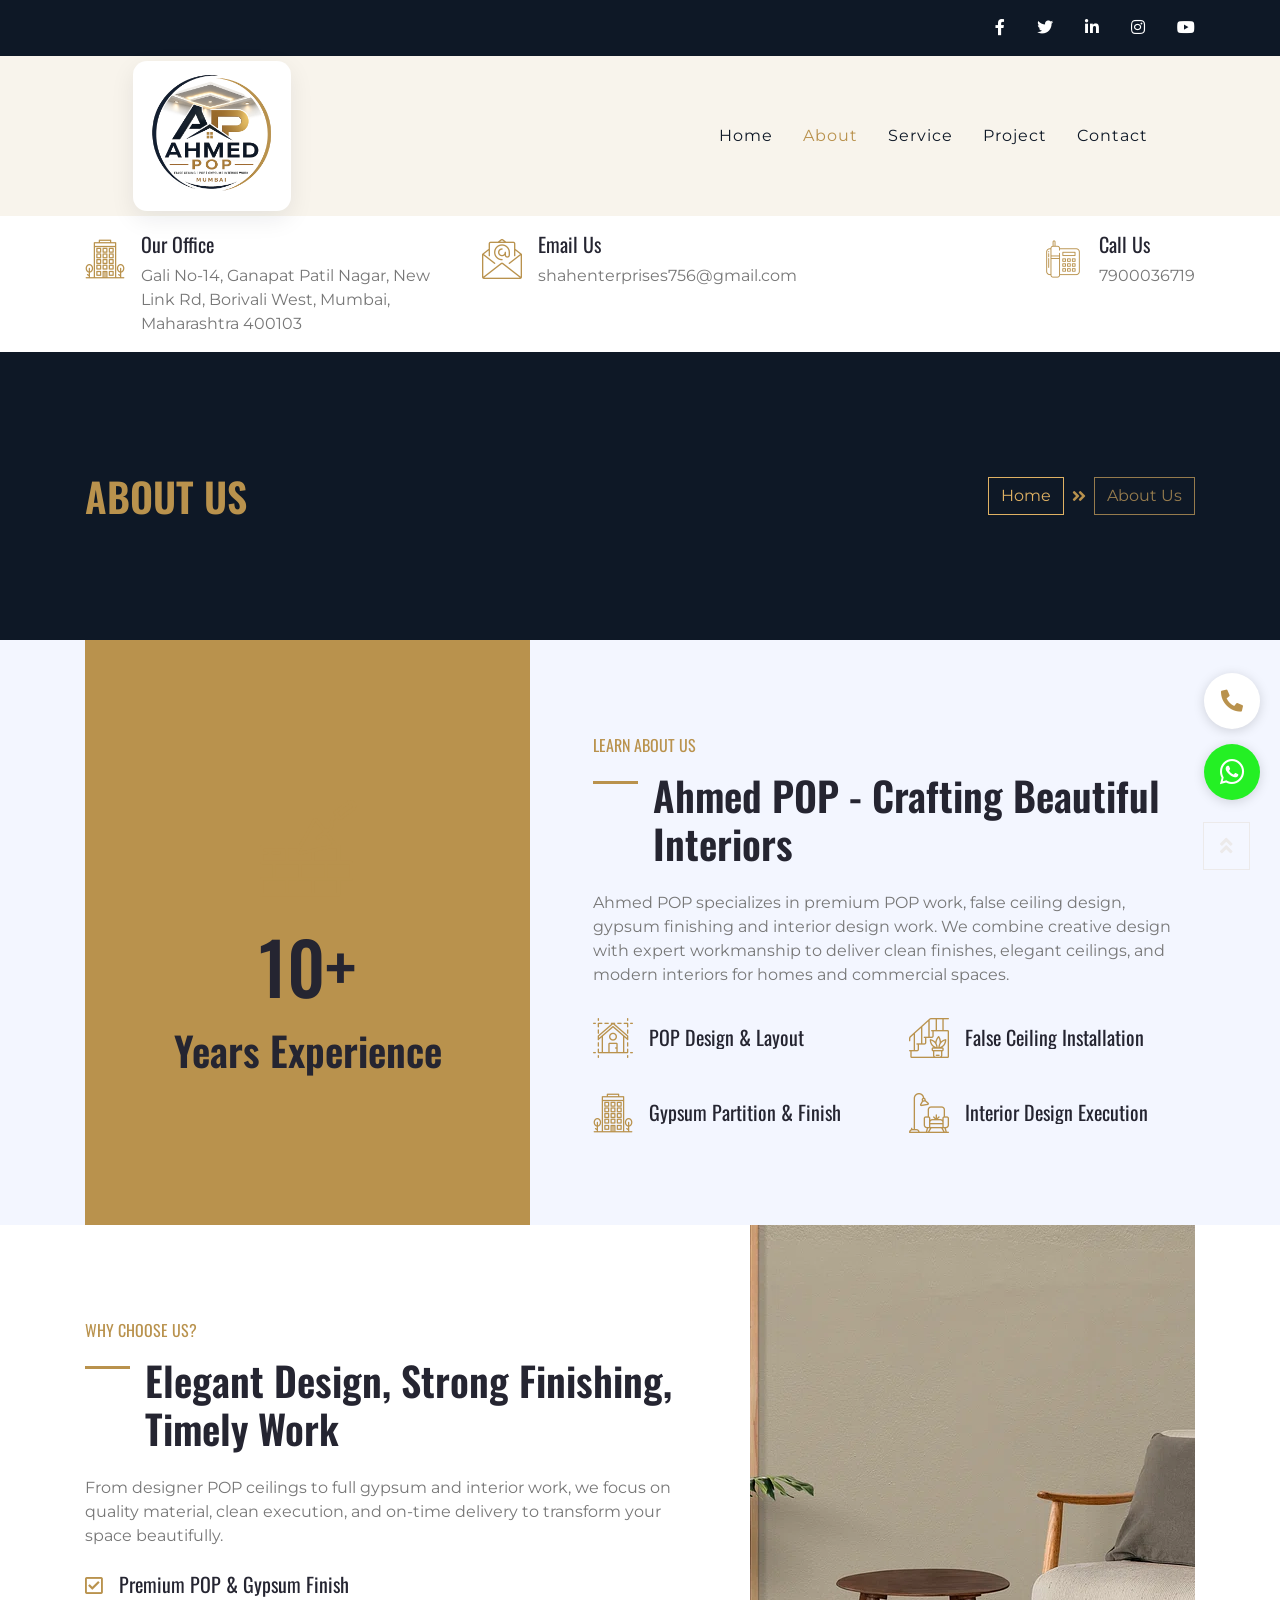
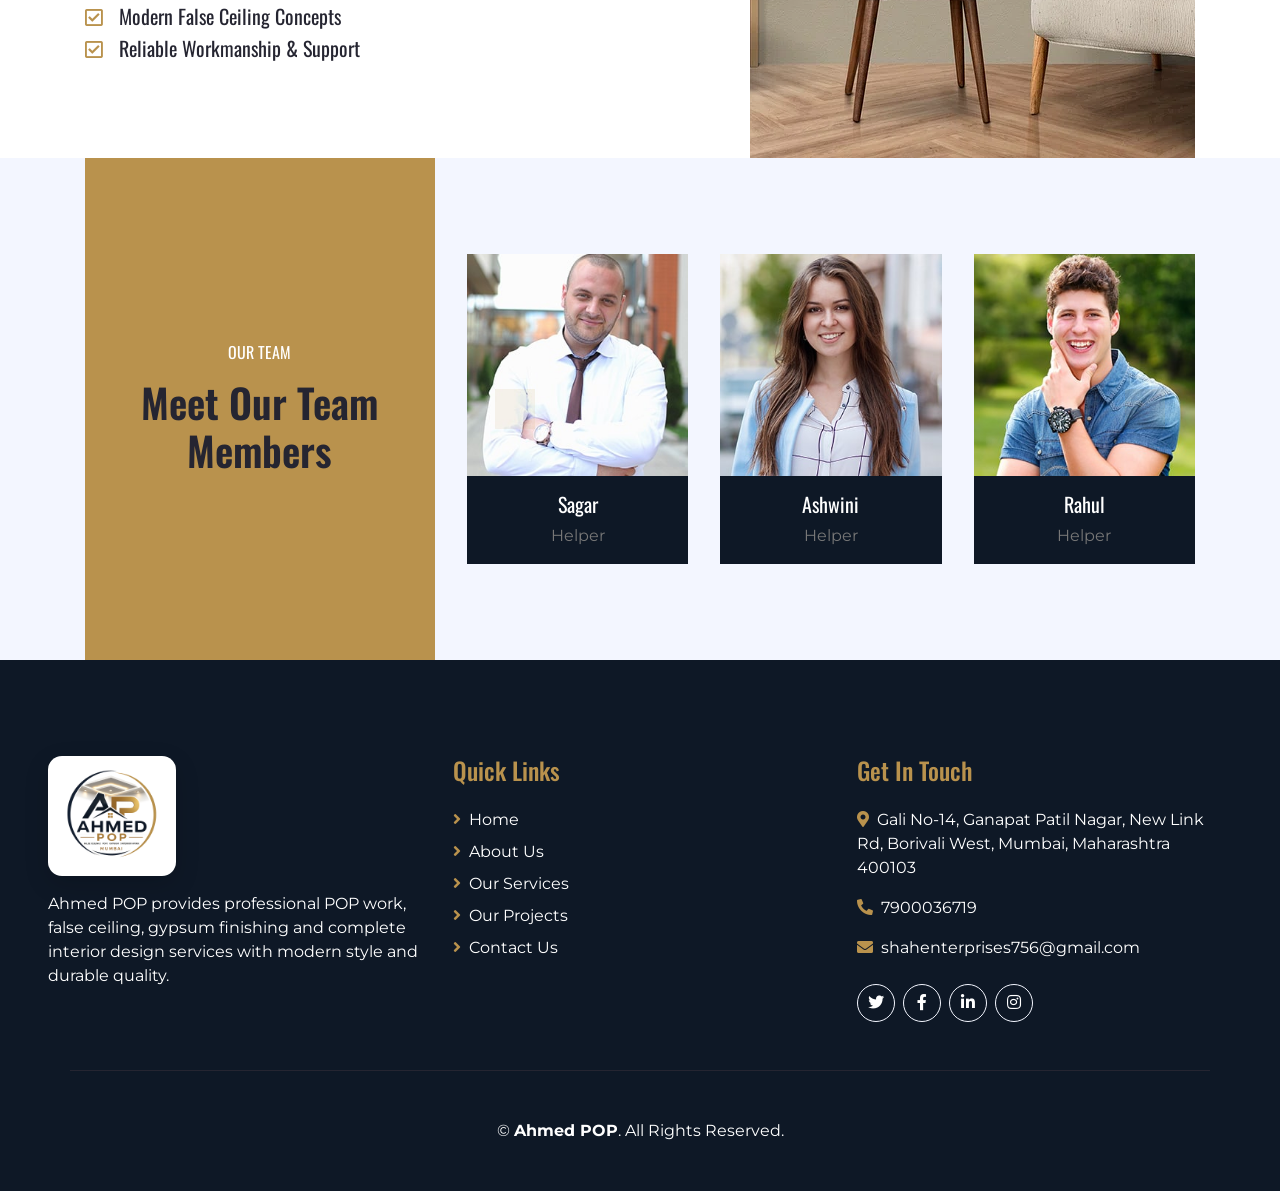
==== commit 2397c18a: "Update about.html" ====
--- a/about.html
+++ b/about.html
@@ -374,7 +374,7 @@
             <i class="fas fa-phone-alt" style="color: #037bc9; font-size: 22px;"></i>
         </a>
         <a href="https://wa.me/917900036719?text=Hello%20I%20am%20looking%20for%20POP%20and%20False%20Ceiling%20work%20in%20Mumbai.%20Please%20share%20details%20and%20quotation." target="_blank" style="width: 56px; height: 56px; background: hsl(120, 87%, 54%); border-radius: 50%; display: flex; align-items: center; justify-content: center; box-shadow: 0 2px 12px rgba(0, 0, 0, 0.15); transition: all 0.3s ease; text-decoration: none;" onmouseover="this.style.boxShadow='0 4px 20px rgba(0, 0, 0, 0.25)'; this.style.transform='translateY(-2px)';" onmouseout="this.style.boxShadow='0 2px 12px rgba(0, 0, 0, 0.15)'; this.style.transform='translateY(0)';">
-            <i class="fab fa-whatsapp" style="color: hsl(0, 0%, 100%) !important; font-size: 28px;"></i>
+            <i class="fab fa-whatsapp" style="color: hsl(0, 0%, 100%) !important; font-size: 28px;"></i> 
         </a>
     </div>
 </body>
